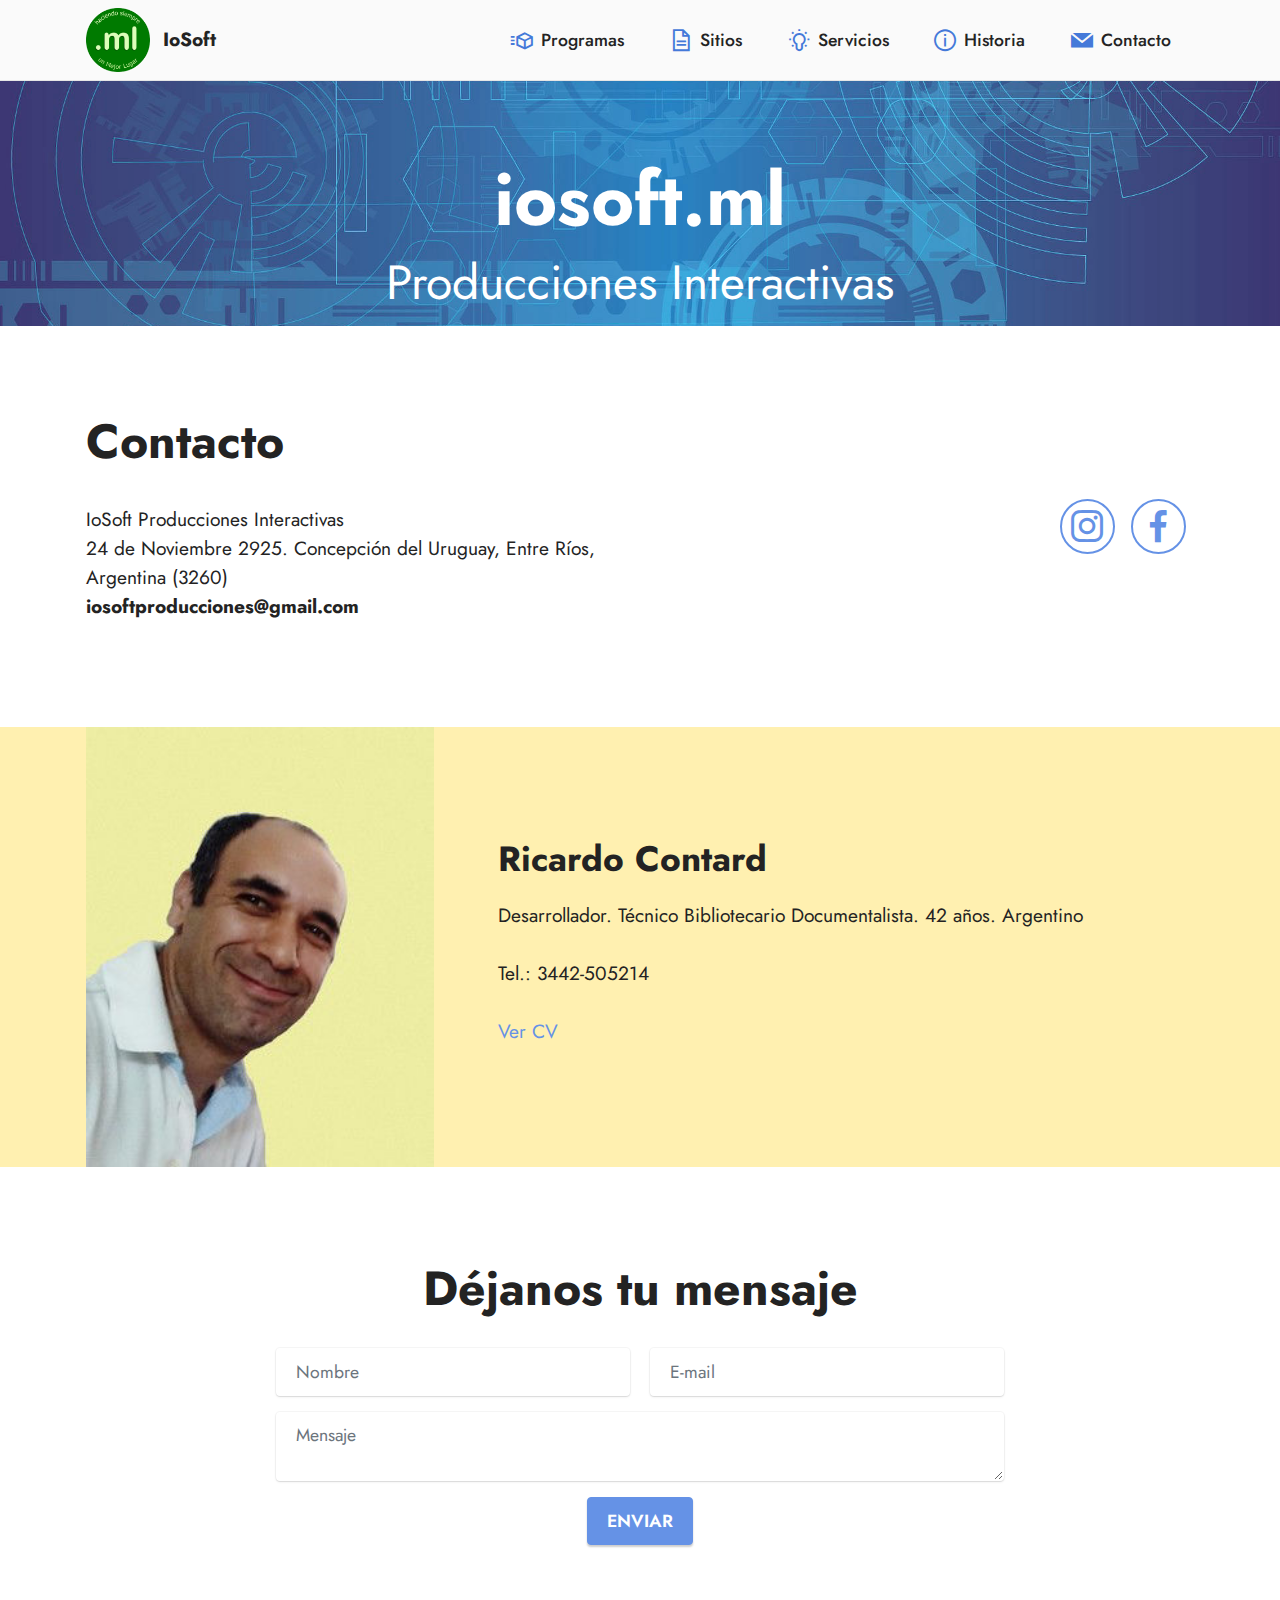
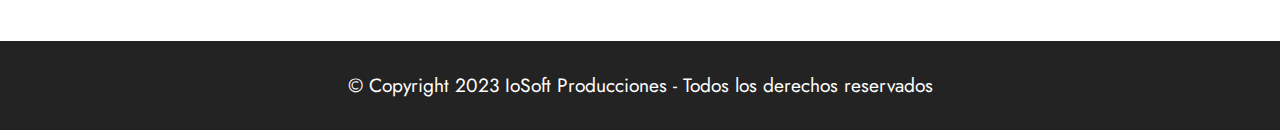
==== contacto.html @ 7332020f "Add files via upload" ====
<!DOCTYPE html>
<html  >
<head>
  <!-- Site made with Mobirise Website Builder v5.8.4, https://mobirise.com -->
  <meta charset="UTF-8">
  <meta http-equiv="X-UA-Compatible" content="IE=edge">
  <meta name="generator" content="Mobirise v5.8.4, mobirise.com">
  <meta name="viewport" content="width=device-width, initial-scale=1, minimum-scale=1">
  <link rel="shortcut icon" href="assets/images/img10234625-121x121.png" type="image/x-icon">
  <meta name="description" content="">
  
  
  <title>Contacto</title>
  <link rel="stylesheet" href="assets/web/assets/mobirise-icons2/mobirise2.css">
  <link rel="stylesheet" href="assets/bootstrap/css/bootstrap.min.css">
  <link rel="stylesheet" href="assets/bootstrap/css/bootstrap-grid.min.css">
  <link rel="stylesheet" href="assets/bootstrap/css/bootstrap-reboot.min.css">
  <link rel="stylesheet" href="assets/dropdown/css/style.css">
  <link rel="stylesheet" href="assets/socicon/css/styles.css">
  <link rel="stylesheet" href="assets/theme/css/style.css">
  <link rel="preload" href="https://fonts.googleapis.com/css?family=Jost:100,200,300,400,500,600,700,800,900,100i,200i,300i,400i,500i,600i,700i,800i,900i&display=swap" as="style" onload="this.onload=null;this.rel='stylesheet'">
  <noscript><link rel="stylesheet" href="https://fonts.googleapis.com/css?family=Jost:100,200,300,400,500,600,700,800,900,100i,200i,300i,400i,500i,600i,700i,800i,900i&display=swap"></noscript>
  <link rel="preload" as="style" href="assets/mobirise/css/mbr-additional.css"><link rel="stylesheet" href="assets/mobirise/css/mbr-additional.css" type="text/css">

  
  
  
</head>
<body>
  
  <section data-bs-version="5.1" class="menu cid-tzQUlDGS8g" once="menu" id="menu1-13">
    
    <nav class="navbar navbar-dropdown navbar-fixed-top navbar-expand-lg">
        <div class="container">
            <div class="navbar-brand">
                <span class="navbar-logo">
                    <a href="https://mobiri.se">
                        <img src="assets/images/img10234625-121x121.png" alt="Mobirise Website Builder" style="height: 4rem;">
                    </a>
                </span>
                <span class="navbar-caption-wrap"><a class="navbar-caption text-black display-7" href="https://mobiri.se">IoSoft<br></a></span>
            </div>
            <button class="navbar-toggler" type="button" data-toggle="collapse" data-bs-toggle="collapse" data-target="#navbarSupportedContent" data-bs-target="#navbarSupportedContent" aria-controls="navbarNavAltMarkup" aria-expanded="false" aria-label="Toggle navigation">
                <div class="hamburger">
                    <span></span>
                    <span></span>
                    <span></span>
                    <span></span>
                </div>
            </button>
            <div class="collapse navbar-collapse" id="navbarSupportedContent">
                <ul class="navbar-nav nav-dropdown nav-right" data-app-modern-menu="true"><li class="nav-item"><a class="nav-link link text-black text-primary display-4" href="programas.html"><span class="mobi-mbri mobi-mbri-delivery mbr-iconfont mbr-iconfont-btn" style="color: rgb(68, 121, 217);"></span>Programas</a></li>
                    <li class="nav-item"><a class="nav-link link text-black text-primary display-4" href="sitios.html"><span class="mobi-mbri mobi-mbri-file mbr-iconfont mbr-iconfont-btn" style="color: rgb(68, 121, 217);"></span>Sitios</a></li><li class="nav-item"><a class="nav-link link text-black text-primary display-4" href="servicios.html"><span class="mobi-mbri mobi-mbri-idea mbr-iconfont mbr-iconfont-btn" style="color: rgb(68, 121, 217);"></span>Servicios</a></li><li class="nav-item"><a class="nav-link link text-black text-primary display-4" href="historia.html"><span class="mobi-mbri mobi-mbri-info mbr-iconfont mbr-iconfont-btn" style="color: rgb(68, 121, 217);"></span>Historia</a></li><li class="nav-item"><a class="nav-link link text-black text-primary display-4" href="contacto.html"><span class="socicon socicon-mail mbr-iconfont mbr-iconfont-btn" style="color: rgb(68, 121, 217);"></span>Contacto</a></li></ul>
                
                
            </div>
        </div>
    </nav>

</section>

<section data-bs-version="5.1" class="header1 cid-tzQUlCG9Zu" id="header1-11">

    

    <div class="mbr-overlay" style="opacity: 0.1; background-color: rgb(255, 255, 255);"></div>

    <div class="align-center container-fluid">
        <div class="row justify-content-center">
            <div class="col-12 col-lg-8">
                <h1 class="mbr-section-title mbr-fonts-style mb-3 display-1"><strong>iosoft.ml</strong></h1>
                <h2 class="mbr-section-title mbr-fonts-style mb-3 display-2">Producciones Interactivas</h2>
                
                
            </div>
        </div>
    </div>
</section>

<section data-bs-version="5.1" class="contacts4 cid-tzRjiqBOzn" id="contacts4-25">

    

    
    

    <div class="container">
        <div class="row align-items-center justify-content-center">
            <div class="text-content col-12 col-md-6">
                <h2 class="mbr-section-title mbr-fonts-style display-2">
                    <strong>Contacto</strong></h2>
                <p class="mbr-text mbr-fonts-style display-7"><br>IoSoft Producciones Interactivas<br>24 de Noviembre 2925. Concepción del Uruguay, Entre Ríos, Argentina (3260)<br><strong>iosoftproducciones@gmail.com</strong>&nbsp;</p>
            </div>
            <div class="icons d-flex align-items-center col-12 col-md-6 justify-content-end mt-md-0 mt-2 flex-wrap">
                <a href="https://www.instagram.com/richard.contard/" target="_blank">
                    <span class="mbr-iconfont mbr-iconfont-social socicon-instagram socicon"></span>
                </a>
                <a href="https://www.facebook.com/ricardo.contard" target="_blank">
                    <span class="mbr-iconfont mbr-iconfont-social socicon-facebook socicon"></span>
                </a>
                
                
                
                
                
                
                
                
            </div>
        </div>
    </div>
    
</section>

<section data-bs-version="5.1" class="image1 cid-tzRjz6whLX" id="image1-26">
    

    
    

    <div class="container">
        <div class="row align-items-center">
            <div class="col-12 col-lg-4">
                <div class="image-wrapper">
                    <a href="https://bibliotecapdf.github.io"><img src="assets/images/img2123109-270x342.jpg" alt="Mobirise Website Builder"></a>
                    
                </div>
            </div>
            <div class="col-12 col-lg">
                <div class="text-wrapper">
                    <h3 class="mbr-section-title mbr-fonts-style mb-3 display-5"><strong>Ricardo Contard</strong></h3>
                    <p class="mbr-text mbr-fonts-style display-7">Desarrollador. Técnico Bibliotecario Documentalista. 42 años. Argentino<br><br>Tel.: 3442-505214<br><br><strong><a href="assets/files/Ricardo-ContardCV.pdf" class="text-primary" target="_blank">Ver CV</a></strong></p>
                </div>
            </div>
        </div>
    </div>
</section>

<section data-bs-version="5.1" class="form5 cid-tzRlEWlzUB" id="form5-28">
    
    
    <div class="container">
        <div class="mbr-section-head">
            <h3 class="mbr-section-title mbr-fonts-style align-center mb-0 display-2">
                <strong>Déjanos tu mensaje</strong></h3>
            
        </div>
        <div class="row justify-content-center mt-4">
            <div class="col-lg-8 mx-auto mbr-form" data-form-type="formoid">
                <form action="https://mobirise.eu/" method="POST" class="mbr-form form-with-styler" data-form-title="Form Name"><input type="hidden" name="email" data-form-email="true" value="aGlzTQ6KBEbCcuCbxsJvMm43rTO+7eEZVr81oUhvI7iA+YnTTb2gl0iD2Oqug1u40G5wLBeAIr9JzZvRPtsMylae671A4aAUuMaQiRCBSh49Zc8t6yGBTQTX5ZqK1G3a">
                    <div class="row">
                        <div hidden="hidden" data-form-alert="" class="alert alert-success col-12">Gracias por contactarte! En breve responderemos...</div>
                        <div hidden="hidden" data-form-alert-danger="" class="alert alert-danger col-12">
                            Oops...! some problem!
                        </div>
                    </div>
                    <div class="dragArea row">
                        <div class="col-md col-sm-12 form-group mb-3" data-for="name">
                            <input type="text" name="name" placeholder="Nombre" data-form-field="name" class="form-control" value="" id="name-form5-28">
                        </div>
                        <div class="col-md col-sm-12 form-group mb-3" data-for="email">
                            <input type="email" name="email" placeholder="E-mail" data-form-field="email" class="form-control" value="" id="email-form5-28">
                        </div>
                        
                        <div class="col-12 form-group mb-3" data-for="textarea">
                            <textarea name="textarea" placeholder="Mensaje" data-form-field="textarea" class="form-control" id="textarea-form5-28"></textarea>
                        </div>
                        <div class="col-lg-12 col-md-12 col-sm-12 align-center mbr-section-btn"><button type="submit" class="btn btn-primary display-4">ENVIAR</button></div>
                    </div>
                </form>
            </div>
        </div>
    </div>
</section>

<section data-bs-version="5.1" class="footer7 cid-tzRaxSuZIO" once="footers" id="footer7-1n">

    

    

    <div class="container">
        <div class="media-container-row align-center mbr-white">
            <div class="col-12">
                <p class="mbr-text mb-0 mbr-fonts-style display-7">
                    © Copyright 2023 IoSoft Producciones - Todos los derechos reservados</p>
            </div>
        </div>
    </div>
</section>
</body>
</html>
---- assets/web/assets/mobirise-icons2/mobirise2.css ----
@font-face {
  font-family: 'Moririse2';
  font-display: swap;
  src:  url('mobirise2.eot?f2bix4');
  src:  url('mobirise2.eot?f2bix4#iefix') format('embedded-opentype'),
    url('mobirise2.ttf?f2bix4') format('truetype'),
    url('mobirise2.woff?f2bix4') format('woff'),
    url('mobirise2.svg?f2bix4#mobirise2') format('svg');
  font-weight: normal;
  font-style: normal;
}

[class^="mobi-"], [class*=" mobi-"] {
  /* use !important to prevent issues with browser extensions that change fonts */
  font-family: 'Moririse2' !important;
  speak: none;
  font-style: normal;
  font-weight: normal;
  font-variant: normal;
  text-transform: none;
  line-height: 1;

  /* Better Font Rendering =========== */
  -webkit-font-smoothing: antialiased;
  -moz-osx-font-smoothing: grayscale;
}

.mobi-mbri-add-submenu:before {
  content: "\e900";
}
.mobi-mbri-alert:before {
  content: "\e901";
}
.mobi-mbri-align-center:before {
  content: "\e902";
}
.mobi-mbri-align-justify:before {
  content: "\e903";
}
.mobi-mbri-align-left:before {
  content: "\e904";
}
.mobi-mbri-align-right:before {
  content: "\e905";
}
.mobi-mbri-android:before {
  content: "\e906";
}
.mobi-mbri-apple:before {
  content: "\e907";
}
.mobi-mbri-arrow-down:before {
  content: "\e908";
}
.mobi-mbri-arrow-next:before {
  content: "\e909";
}
.mobi-mbri-arrow-prev:before {
  content: "\e90a";
}
.mobi-mbri-arrow-up:before {
  content: "\e90b";
}
.mobi-mbri-bold:before {
  content: "\e90c";
}
.mobi-mbri-bookmark:before {
  content: "\e90d";
}
.mobi-mbri-bootstrap:before {
  content: "\e90e";
}
.mobi-mbri-briefcase:before {
  content: "\e90f";
}
.mobi-mbri-browse:before {
  content: "\e910";
}
.mobi-mbri-bulleted-list:before {
  content: "\e911";
}
.mobi-mbri-calendar:before {
  content: "\e912";
}
.mobi-mbri-camera:before {
  content: "\e913";
}
.mobi-mbri-cart-add:before {
  content: "\e914";
}
.mobi-mbri-cart-full:before {
  content: "\e915";
}
.mobi-mbri-cash:before {
  content: "\e916";
}
.mobi-mbri-change-style:before {
  content: "\e917";
}
.mobi-mbri-chat:before {
  content: "\e918";
}
.mobi-mbri-clock:before {
  content: "\e919";
}
.mobi-mbri-close:before {
  content: "\e91a";
}
.mobi-mbri-cloud:before {
  content: "\e91b";
}
.mobi-mbri-code:before {
  content: "\e91c";
}
.mobi-mbri-contact-form:before {
  content: "\e91d";
}
.mobi-mbri-credit-card:before {
  content: "\e91e";
}
.mobi-mbri-cursor-click:before {
  content: "\e91f";
}
.mobi-mbri-cust-feedback:before {
  content: "\e920";
}
.mobi-mbri-database:before {
  content: "\e921";
}
.mobi-mbri-delivery:before {
  content: "\e922";
}
.mobi-mbri-desktop:before {
  content: "\e923";
}
.mobi-mbri-devices:before {
  content: "\e924";
}
.mobi-mbri-down:before {
  content: "\e925";
}
.mobi-mbri-download-2:before {
  content: "\e926";
}
.mobi-mbri-download:before {
  content: "\e927";
}
.mobi-mbri-drag-n-drop-2:before {
  content: "\e928";
}
.mobi-mbri-drag-n-drop:before {
  content: "\e929";
}
.mobi-mbri-edit-2:before {
  content: "\e92a";
}
.mobi-mbri-edit:before {
  content: "\e92b";
}
.mobi-mbri-error:before {
  content: "\e92c";
}
.mobi-mbri-extension:before {
  content: "\e92d";
}
.mobi-mbri-features:before {
  content: "\e92e";
}
.mobi-mbri-file:before {
  content: "\e92f";
}
.mobi-mbri-flag:before {
  content: "\e930";
}
.mobi-mbri-folder:before {
  content: "\e931";
}
.mobi-mbri-gift:before {
  content: "\e932";
}
.mobi-mbri-github:before {
  content: "\e933";
}
.mobi-mbri-globe-2:before {
  content: "\e934";
}
.mobi-mbri-globe:before {
  content: "\e935";
}
.mobi-mbri-growing-chart:before {
  content: "\e936";
}
.mobi-mbri-hearth:before {
  content: "\e937";
}
.mobi-mbri-help:before {
  content: "\e938";
}
.mobi-mbri-home:before {
  content: "\e939";
}
.mobi-mbri-hot-cup:before {
  content: "\e93a";
}
.mobi-mbri-idea:before {
  content: "\e93b";
}
.mobi-mbri-image-gallery:before {
  content: "\e93c";
}
.mobi-mbri-image-slider:before {
  content: "\e93d";
}
.mobi-mbri-info:before {
  content: "\e93e";
}
.mobi-mbri-italic:before {
  content: "\e93f";
}
.mobi-mbri-key:before {
  content: "\e940";
}
.mobi-mbri-laptop:before {
  content: "\e941";
}
.mobi-mbri-layers:before {
  content: "\e942";
}
.mobi-mbri-left-right:before {
  content: "\e943";
}
.mobi-mbri-left:before {
  content: "\e944";
}
.mobi-mbri-letter:before {
  content: "\e945";
}
.mobi-mbri-like:before {
  content: "\e946";
}
.mobi-mbri-link:before {
  content: "\e947";
}
.mobi-mbri-lock:before {
  content: "\e948";
}
.mobi-mbri-login:before {
  content: "\e949";
}
.mobi-mbri-logout:before {
  content: "\e94a";
}
.mobi-mbri-magic-stick:before {
  content: "\e94b";
}
.mobi-mbri-map-pin:before {
  content: "\e94c";
}
.mobi-mbri-menu:before {
  content: "\e94d";
}
.mobi-mbri-mobile-2:before {
  content: "\e94e";
}
.mobi-mbri-mobile-horizontal:before {
  content: "\e94f";
}
.mobi-mbri-mobile:before {
  content: "\e950";
}
.mobi-mbri-mobirise:before {
  content: "\e951";
}
.mobi-mbri-more-horizontal:before {
  content: "\e952";
}
.mobi-mbri-more-vertical:before {
  content: "\e953";
}
.mobi-mbri-music:before {
  content: "\e954";
}
.mobi-mbri-new-file:before {
  content: "\e955";
}
.mobi-mbri-numbered-list:before {
  content: "\e956";
}
.mobi-mbri-opened-folder:before {
  content: "\e957";
}
.mobi-mbri-pages:before {
  content: "\e958";
}
.mobi-mbri-paper-plane:before {
  content: "\e959";
}
.mobi-mbri-paperclip:before {
  content: "\e95a";
}
.mobi-mbri-phone:before {
  content: "\e95b";
}
.mobi-mbri-photo:before {
  content: "\e95c";
}
.mobi-mbri-photos:before {
  content: "\e95d";
}
.mobi-mbri-pin:before {
  content: "\e95e";
}
.mobi-mbri-play:before {
  content: "\e95f";
}
.mobi-mbri-plus:before {
  content: "\e960";
}
.mobi-mbri-preview:before {
  content: "\e961";
}
.mobi-mbri-print:before {
  content: "\e962";
}
.mobi-mbri-protect:before {
  content: "\e963";
}
.mobi-mbri-question:before {
  content: "\e964";
}
.mobi-mbri-quote-left:before {
  content: "\e965";
}
.mobi-mbri-quote-right:before {
  content: "\e966";
}
.mobi-mbri-redo:before {
  content: "\e967";
}
.mobi-mbri-refresh:before {
  content: "\e968";
}
.mobi-mbri-responsive-2:before {
  content: "\e969";
}
.mobi-mbri-responsive:before {
  content: "\e96a";
}
.mobi-mbri-right:before {
  content: "\e96b";
}
.mobi-mbri-rocket:before {
  content: "\e96c";
}
.mobi-mbri-sad-face:before {
  content: "\e96d";
}
.mobi-mbri-sale:before {
  content: "\e96e";
}
.mobi-mbri-save:before {
  content: "\e96f";
}
.mobi-mbri-search:before {
  content: "\e970";
}
.mobi-mbri-setting-2:before {
  content: "\e971";
}
.mobi-mbri-setting-3:before {
  content: "\e972";
}
.mobi-mbri-setting:before {
  content: "\e973";
}
.mobi-mbri-share:before {
  content: "\e974";
}
.mobi-mbri-shopping-bag:before {
  content: "\e975";
}
.mobi-mbri-shopping-basket:before {
  content: "\e976";
}
.mobi-mbri-shopping-cart:before {
  content: "\e977";
}
.mobi-mbri-sites:before {
  content: "\e978";
}
.mobi-mbri-smile-face:before {
  content: "\e979";
}
.mobi-mbri-speed:before {
  content: "\e97a";
}
.mobi-mbri-star:before {
  content: "\e97b";
}
.mobi-mbri-success:before {
  content: "\e97c";
}
.mobi-mbri-sun:before {
  content: "\e97d";
}
.mobi-mbri-sun2:before {
  content: "\e97e";
}
.mobi-mbri-tablet-vertical:before {
  content: "\e97f";
}
.mobi-mbri-tablet:before {
  content: "\e980";
}
.mobi-mbri-target:before {
  content: "\e981";
}
.mobi-mbri-timer:before {
  content: "\e982";
}
.mobi-mbri-to-ftp:before {
  content: "\e983";
}
.mobi-mbri-to-local-drive:before {
  content: "\e984";
}
.mobi-mbri-touch-swipe:before {
  content: "\e985";
}
.mobi-mbri-touch:before {
  content: "\e986";
}
.mobi-mbri-trash:before {
  content: "\e987";
}
.mobi-mbri-underline:before {
  content: "\e988";
}
.mobi-mbri-undo:before {
  content: "\e989";
}
.mobi-mbri-unlink:before {
  content: "\e98a";
}
.mobi-mbri-unlock:before {
  content: "\e98b";
}
.mobi-mbri-up-down:before {
  content: "\e98c";
}
.mobi-mbri-up:before {
  content: "\e98d";
}
.mobi-mbri-update:before {
  content: "\e98e";
}
.mobi-mbri-upload-2:before {
  content: "\e98f";
}
.mobi-mbri-upload:before {
  content: "\e990";
}
.mobi-mbri-user-2:before {
  content: "\e991";
}
.mobi-mbri-user:before {
  content: "\e992";
}
.mobi-mbri-users:before {
  content: "\e993";
}
.mobi-mbri-video-play:before {
  content: "\e994";
}
.mobi-mbri-video:before {
  content: "\e995";
}
.mobi-mbri-watch:before {
  content: "\e996";
}
.mobi-mbri-website-theme-2:before {
  content: "\e997";
}
.mobi-mbri-website-theme:before {
  content: "\e998";
}
.mobi-mbri-wifi:before {
  content: "\e999";
}
.mobi-mbri-windows:before {
  content: "\e99a";
}
.mobi-mbri-zoom-in:before {
  content: "\e99b";
}
.mobi-mbri-zoom-out:before {
  content: "\e99c";
}
---- assets/dropdown/css/style.css ----
.navbar-dropdown {
  left: 0;
  padding: 0;
  position: absolute;
  right: 0;
  top: 0;
  transition: all 0.45s ease;
  z-index: 1030;
  background: #282828; }
  .navbar-dropdown .navbar-logo {
    margin-right: 0.8rem;
    transition: margin 0.3s ease-in-out;
    vertical-align: middle; }
    .navbar-dropdown .navbar-logo img {
      height: 3.125rem;
      transition: all 0.3s ease-in-out; }
    .navbar-dropdown .navbar-logo.mbr-iconfont {
      font-size: 3.125rem;
      line-height: 3.125rem; }
  .navbar-dropdown .navbar-caption {
    font-weight: 700;
    white-space: normal;
    vertical-align: -4px;
    line-height: 3.125rem !important; }
    .navbar-dropdown .navbar-caption, .navbar-dropdown .navbar-caption:hover {
      color: inherit;
      text-decoration: none; }
  .navbar-dropdown .mbr-iconfont + .navbar-caption {
    vertical-align: -1px; }
  .navbar-dropdown.navbar-fixed-top {
    position: fixed; }
  .navbar-dropdown .navbar-brand span {
    vertical-align: -4px; }
  .navbar-dropdown.bg-color.transparent {
    background: none; }
  .navbar-dropdown.navbar-short .navbar-brand {
    padding: 0.625rem 0; }
    .navbar-dropdown.navbar-short .navbar-brand span {
      vertical-align: -1px; }
  .navbar-dropdown.navbar-short .navbar-caption {
    line-height: 2.375rem !important;
    vertical-align: -2px; }
  .navbar-dropdown.navbar-short .navbar-logo {
    margin-right: 0.5rem; }
    .navbar-dropdown.navbar-short .navbar-logo img {
      height: 2.375rem; }
    .navbar-dropdown.navbar-short .navbar-logo.mbr-iconfont {
      font-size: 2.375rem;
      line-height: 2.375rem; }
  .navbar-dropdown.navbar-short .mbr-table-cell {
    height: 3.625rem; }
  .navbar-dropdown .navbar-close {
    left: 0.6875rem;
    position: fixed;
    top: 0.75rem;
    z-index: 1000; }
  .navbar-dropdown .hamburger-icon {
    content: "";
    display: inline-block;
    vertical-align: middle;
    width: 16px;
    -webkit-box-shadow: 0 -6px 0 1px #282828,0 0 0 1px #282828,0 6px 0 1px #282828;
    -moz-box-shadow: 0 -6px 0 1px #282828,0 0 0 1px #282828,0 6px 0 1px #282828;
    box-shadow: 0 -6px 0 1px #282828,0 0 0 1px #282828,0 6px 0 1px #282828; }

.dropdown-menu .dropdown-toggle[data-toggle="dropdown-submenu"]::after {
  border-bottom: 0.35em solid transparent;
  border-left: 0.35em solid;
  border-right: 0;
  border-top: 0.35em solid transparent;
  margin-left: 0.3rem; }

.dropdown-menu .dropdown-item:focus {
  outline: 0; }

.nav-dropdown {
  font-size: 0.75rem;
  font-weight: 500;
  height: auto !important; }
  .nav-dropdown .nav-btn {
    padding-left: 1rem; }
  .nav-dropdown .link {
    margin: .667em 1.667em;
    font-weight: 500;
    padding: 0;
    transition: color .2s ease-in-out; }
    .nav-dropdown .link.dropdown-toggle {
      margin-right: 2.583em; }
      .nav-dropdown .link.dropdown-toggle::after {
        margin-left: .25rem;
        border-top: 0.35em solid;
        border-right: 0.35em solid transparent;
        border-left: 0.35em solid transparent;
        border-bottom: 0; }
      .nav-dropdown .link.dropdown-toggle[aria-expanded="true"] {
        margin: 0;
        padding: 0.667em 3.263em  0.667em 1.667em; }
  .nav-dropdown .link::after,
  .nav-dropdown .dropdown-item::after {
    color: inherit; }
  .nav-dropdown .btn {
    font-size: 0.75rem;
    font-weight: 700;
    letter-spacing: 0;
    margin-bottom: 0;
    padding-left: 1.25rem;
    padding-right: 1.25rem; }
  .nav-dropdown .dropdown-menu {
    border-radius: 0;
    border: 0;
    left: 0;
    margin: 0;
    padding-bottom: 1.25rem;
    padding-top: 1.25rem;
    position: relative; }
  .nav-dropdown .dropdown-submenu {
    margin-left: 0.125rem;
    top: 0; }
  .nav-dropdown .dropdown-item {
    font-weight: 500;
    line-height: 2;
    padding: 0.3846em 4.615em 0.3846em 1.5385em;
    position: relative;
    transition: color .2s ease-in-out, background-color .2s ease-in-out; }
    .nav-dropdown .dropdown-item::after {
      margin-top: -0.3077em;
      position: absolute;
      right: 1.1538em;
      top: 50%; }
    .nav-dropdown .dropdown-item:focus, .nav-dropdown .dropdown-item:hover {
      background: none; }

@media (max-width: 767px) {
  .nav-dropdown.navbar-toggleable-sm {
    bottom: 0;
    display: none;
    left: 0;
    overflow-x: hidden;
    position: fixed;
    top: 0;
    transform: translateX(-100%);
    -ms-transform: translateX(-100%);
    -webkit-transform: translateX(-100%);
    width: 18.75rem;
    z-index: 999; } }
.nav-dropdown.navbar-toggleable-xl {
  bottom: 0;
  display: none;
  left: 0;
  overflow-x: hidden;
  position: fixed;
  top: 0;
  transform: translateX(-100%);
  -ms-transform: translateX(-100%);
  -webkit-transform: translateX(-100%);
  width: 18.75rem;
  z-index: 999; }

.nav-dropdown-sm {
  display: block !important;
  overflow-x: hidden;
  overflow: auto;
  padding-top: 3.875rem; }
  .nav-dropdown-sm::after {
    content: "";
    display: block;
    height: 3rem;
    width: 100%; }
  .nav-dropdown-sm.collapse.in ~ .navbar-close {
    display: block !important; }
  .nav-dropdown-sm.collapsing, .nav-dropdown-sm.collapse.in {
    transform: translateX(0);
    -ms-transform: translateX(0);
    -webkit-transform: translateX(0);
    transition: all 0.25s ease-out;
    -webkit-transition: all 0.25s ease-out;
    background: #282828; }
  .nav-dropdown-sm.collapsing[aria-expanded="false"] {
    transform: translateX(-100%);
    -ms-transform: translateX(-100%);
    -webkit-transform: translateX(-100%); }
  .nav-dropdown-sm .nav-item {
    display: block;
    margin-left: 0 !important;
    padding-left: 0; }
  .nav-dropdown-sm .link,
  .nav-dropdown-sm .dropdown-item {
    border-top: 1px dotted rgba(255, 255, 255, 0.1);
    font-size: 0.8125rem;
    line-height: 1.6;
    margin: 0 !important;
    padding: 0.875rem 2.4rem 0.875rem 1.5625rem !important;
    position: relative;
    white-space: normal; }
    .nav-dropdown-sm .link:focus, .nav-dropdown-sm .link:hover,
    .nav-dropdown-sm .dropdown-item:focus,
    .nav-dropdown-sm .dropdown-item:hover {
      background: rgba(0, 0, 0, 0.2) !important;
      color: #c0a375; }
  .nav-dropdown-sm .nav-btn {
    position: relative;
    padding: 1.5625rem 1.5625rem 0 1.5625rem; }
    .nav-dropdown-sm .nav-btn::before {
      border-top: 1px dotted rgba(255, 255, 255, 0.1);
      content: "";
      left: 0;
      position: absolute;
      top: 0;
      width: 100%; }
    .nav-dropdown-sm .nav-btn + .nav-btn {
      padding-top: 0.625rem; }
      .nav-dropdown-sm .nav-btn + .nav-btn::before {
        display: none; }
  .nav-dropdown-sm .btn {
    padding: 0.625rem 0; }
  .nav-dropdown-sm .dropdown-toggle[data-toggle="dropdown-submenu"]::after {
    margin-left: .25rem;
    border-top: 0.35em solid;
    border-right: 0.35em solid transparent;
    border-left: 0.35em solid transparent;
    border-bottom: 0; }
  .nav-dropdown-sm .dropdown-toggle[data-toggle="dropdown-submenu"][aria-expanded="true"]::after {
    border-top: 0;
    border-right: 0.35em solid transparent;
    border-left: 0.35em solid transparent;
    border-bottom: 0.35em solid; }
  .nav-dropdown-sm .dropdown-menu {
    margin: 0;
    padding: 0;
    position: relative;
    top: 0;
    left: 0;
    width: 100%;
    border: 0;
    float: none;
    border-radius: 0;
    background: none; }
  .nav-dropdown-sm .dropdown-submenu {
    left: 100%;
    margin-left: 0.125rem;
    margin-top: -1.25rem;
    top: 0; }

.navbar-toggleable-sm .nav-dropdown .dropdown-menu {
  position: absolute; }

.navbar-toggleable-sm .nav-dropdown .dropdown-submenu {
  left: 100%;
  margin-left: 0.125rem;
  margin-top: -1.25rem;
  top: 0; }

.navbar-toggleable-sm.opened .nav-dropdown .dropdown-menu {
  position: relative; }

.navbar-toggleable-sm.opened .nav-dropdown .dropdown-submenu {
  left: 0;
  margin-left: 00rem;
  margin-top: 0rem;
  top: 0; }

.is-builder .nav-dropdown.collapsing {
  transition: none !important; }
---- assets/socicon/css/styles.css ----
@charset "UTF-8";

@font-face {
  font-family: 'Socicon';
  src:  url('../fonts/socicon.eot');
  src:  url('../fonts/socicon.eot?#iefix') format('embedded-opentype'),
    url('../fonts/socicon.woff2') format('woff2'),
    url('../fonts/socicon.ttf') format('truetype'),
    url('../fonts/socicon.woff') format('woff'),
    url('../fonts/socicon.svg#socicon') format('svg');
  font-weight: normal;
  font-style: normal;
  font-display: swap;
}

[data-icon]:before {
  font-family: "socicon" !important;
  content: attr(data-icon);
  font-style: normal !important;
  font-weight: normal !important;
  font-variant: normal !important;
  text-transform: none !important;
  speak: none;
  line-height: 1;
  -webkit-font-smoothing: antialiased;
  -moz-osx-font-smoothing: grayscale;
}

[class^="socicon-"], [class*=" socicon-"] {
  /* use !important to prevent issues with browser extensions that change fonts */
  font-family: 'Socicon' !important;
  speak: none;
  font-style: normal;
  font-weight: normal;
  font-variant: normal;
  text-transform: none;
  line-height: 1;

  /* Better Font Rendering =========== */
  -webkit-font-smoothing: antialiased;
  -moz-osx-font-smoothing: grayscale;
}

.socicon-eitaa:before {
  content: "\e97c";
}
.socicon-soroush:before {
  content: "\e97d";
}
.socicon-bale:before {
  content: "\e97e";
}
.socicon-zazzle:before {
  content: "\e97b";
}
.socicon-society6:before {
  content: "\e97a";
}
.socicon-redbubble:before {
  content: "\e979";
}
.socicon-avvo:before {
  content: "\e978";
}
.socicon-stitcher:before {
  content: "\e977";
}
.socicon-googlehangouts:before {
  content: "\e974";
}
.socicon-dlive:before {
  content: "\e975";
}
.socicon-vsco:before {
  content: "\e976";
}
.socicon-flipboard:before {
  content: "\e973";
}
.socicon-ubuntu:before {
  content: "\e958";
}
.socicon-artstation:before {
  content: "\e959";
}
.socicon-invision:before {
  content: "\e95a";
}
.socicon-torial:before {
  content: "\e95b";
}
.socicon-collectorz:before {
  content: "\e95c";
}
.socicon-seenthis:before {
  content: "\e95d";
}
.socicon-googleplaymusic:before {
  content: "\e95e";
}
.socicon-debian:before {
  content: "\e95f";
}
.socicon-filmfreeway:before {
  content: "\e960";
}
.socicon-gnome:before {
  content: "\e961";
}
.socicon-itchio:before {
  content: "\e962";
}
.socicon-jamendo:before {
  content: "\e963";
}
.socicon-mix:before {
  content: "\e964";
}
.socicon-sharepoint:before {
  content: "\e965";
}
.socicon-tinder:before {
  content: "\e966";
}
.socicon-windguru:before {
  content: "\e967";
}
.socicon-cdbaby:before {
  content: "\e968";
}
.socicon-elementaryos:before {
  content: "\e969";
}
.socicon-stage32:before {
  content: "\e96a";
}
.socicon-tiktok:before {
  content: "\e96b";
}
.socicon-gitter:before {
  content: "\e96c";
}
.socicon-letterboxd:before {
  content: "\e96d";
}
.socicon-threema:before {
  content: "\e96e";
}
.socicon-splice:before {
  content: "\e96f";
}
.socicon-metapop:before {
  content: "\e970";
}
.socicon-naver:before {
  content: "\e971";
}
.socicon-remote:before {
  content: "\e972";
}
.socicon-internet:before {
  content: "\e957";
}
.socicon-moddb:before {
  content: "\e94b";
}
.socicon-indiedb:before {
  content: "\e94c";
}
.socicon-traxsource:before {
  content: "\e94d";
}
.socicon-gamefor:before {
  content: "\e94e";
}
.socicon-pixiv:before {
  content: "\e94f";
}
.socicon-myanimelist:before {
  content: "\e950";
}
.socicon-blackberry:before {
  content: "\e951";
}
.socicon-wickr:before {
  content: "\e952";
}
.socicon-spip:before {
  content: "\e953";
}
.socicon-napster:before {
  content: "\e954";
}
.socicon-beatport:before {
  content: "\e955";
}
.socicon-hackerone:before {
  content: "\e956";
}
.socicon-hackernews:before {
  content: "\e946";
}
.socicon-smashwords:before {
  content: "\e947";
}
.socicon-kobo:before {
  content: "\e948";
}
.socicon-bookbub:before {
  content: "\e949";
}
.socicon-mailru:before {
  content: "\e94a";
}
.socicon-gitlab:before {
  content: "\e945";
}
.socicon-instructables:before {
  content: "\e944";
}
.socicon-portfolio:before {
  content: "\e943";
}
.socicon-codered:before {
  content: "\e940";
}
.socicon-origin:before {
  content: "\e941";
}
.socicon-nextdoor:before {
  content: "\e942";
}
.socicon-udemy:before {
  content: "\e93f";
}
.socicon-livemaster:before {
  content: "\e93e";
}
.socicon-crunchbase:before {
  content: "\e93b";
}
.socicon-homefy:before {
  content: "\e93c";
}
.socicon-calendly:before {
  content: "\e93d";
}
.socicon-realtor:before {
  content: "\e90f";
}
.socicon-tidal:before {
  content: "\e910";
}
.socicon-qobuz:before {
  content: "\e911";
}
.socicon-natgeo:before {
  content: "\e912";
}
.socicon-mastodon:before {
  content: "\e913";
}
.socicon-unsplash:before {
  content: "\e914";
}
.socicon-homeadvisor:before {
  content: "\e915";
}
.socicon-angieslist:before {
  content: "\e916";
}
.socicon-codepen:before {
  content: "\e917";
}
.socicon-slack:before {
  content: "\e918";
}
.socicon-openaigym:before {
  content: "\e919";
}
.socicon-logmein:before {
  content: "\e91a";
}
.socicon-fiverr:before {
  content: "\e91b";
}
.socicon-gotomeeting:before {
  content: "\e91c";
}
.socicon-aliexpress:before {
  content: "\e91d";
}
.socicon-guru:before {
  content: "\e91e";
}
.socicon-appstore:before {
  content: "\e91f";
}
.socicon-homes:before {
  content: "\e920";
}
.socicon-zoom:before {
  content: "\e921";
}
.socicon-alibaba:before {
  content: "\e922";
}
.socicon-craigslist:before {
  content: "\e923";
}
.socicon-wix:before {
  content: "\e924";
}
.socicon-redfin:before {
  content: "\e925";
}
.socicon-googlecalendar:before {
  content: "\e926";
}
.socicon-shopify:before {
  content: "\e927";
}
.socicon-freelancer:before {
  content: "\e928";
}
.socicon-seedrs:before {
  content: "\e929";
}
.socicon-bing:before {
  content: "\e92a";
}
.socicon-doodle:before {
  content: "\e92b";
}
.socicon-bonanza:before {
  content: "\e92c";
}
.socicon-squarespace:before {
  content: "\e92d";
}
.socicon-toptal:before {
  content: "\e92e";
}
.socicon-gust:before {
  content: "\e92f";
}
.socicon-ask:before {
  content: "\e930";
}
.socicon-trulia:before {
  content: "\e931";
}
.socicon-loomly:before {
  content: "\e932";
}
.socicon-ghost:before {
  content: "\e933";
}
.socicon-upwork:before {
  content: "\e934";
}
.socicon-fundable:before {
  content: "\e935";
}
.socicon-booking:before {
  content: "\e936";
}
.socicon-googlemaps:before {
  content: "\e937";
}
.socicon-zillow:before {
  content: "\e938";
}
.socicon-niconico:before {
  content: "\e939";
}
.socicon-toneden:before {
  content: "\e93a";
}
.socicon-augment:before {
  content: "\e908";
}
.socicon-bitbucket:before {
  content: "\e909";
}
.socicon-fyuse:before {
  content: "\e90a";
}
.socicon-yt-gaming:before {
  content: "\e90b";
}
.socicon-sketchfab:before {
  content: "\e90c";
}
.socicon-mobcrush:before {
  content: "\e90d";
}
.socicon-microsoft:before {
  content: "\e90e";
}
.socicon-pandora:before {
  content: "\e907";
}
.socicon-messenger:before {
  content: "\e906";
}
.socicon-gamewisp:before {
  content: "\e905";
}
.socicon-bloglovin:before {
  content: "\e904";
}
.socicon-tunein:before {
  content: "\e903";
}
.socicon-gamejolt:before {
  content: "\e901";
}
.socicon-trello:before {
  content: "\e902";
}
.socicon-spreadshirt:before {
  content: "\e900";
}
.socicon-500px:before {
  content: "\e000";
}
.socicon-8tracks:before {
  content: "\e001";
}
.socicon-airbnb:before {
  content: "\e002";
}
.socicon-alliance:before {
  content: "\e003";
}
.socicon-amazon:before {
  content: "\e004";
}
.socicon-amplement:before {
  content: "\e005";
}
.socicon-android:before {
  content: "\e006";
}
.socicon-angellist:before {
  content: "\e007";
}
.socicon-apple:before {
  content: "\e008";
}
.socicon-appnet:before {
  content: "\e009";
}
.socicon-baidu:before {
  content: "\e00a";
}
.socicon-bandcamp:before {
  content: "\e00b";
}
.socicon-battlenet:before {
  content: "\e00c";
}
.socicon-mixer:before {
  content: "\e00d";
}
.socicon-bebee:before {
  content: "\e00e";
}
.socicon-bebo:before {
  content: "\e00f";
}
.socicon-behance:before {
  content: "\e010";
}
.socicon-blizzard:before {
  content: "\e011";
}
.socicon-blogger:before {
  content: "\e012";
}
.socicon-buffer:before {
  content: "\e013";
}
.socicon-chrome:before {
  content: "\e014";
}
.socicon-coderwall:before {
  content: "\e015";
}
.socicon-curse:before {
  content: "\e016";
}
.socicon-dailymotion:before {
  content: "\e017";
}
.socicon-deezer:before {
  content: "\e018";
}
.socicon-delicious:before {
  content: "\e019";
}
.socicon-deviantart:before {
  content: "\e01a";
}
.socicon-diablo:before {
  content: "\e01b";
}
.socicon-digg:before {
  content: "\e01c";
}
.socicon-discord:before {
  content: "\e01d";
}
.socicon-disqus:before {
  content: "\e01e";
}
.socicon-douban:before {
  content: "\e01f";
}
.socicon-draugiem:before {
  content: "\e020";
}
.socicon-dribbble:before {
  content: "\e021";
}
.socicon-drupal:before {
  content: "\e022";
}
.socicon-ebay:before {
  content: "\e023";
}
.socicon-ello:before {
  content: "\e024";
}
.socicon-endomodo:before {
  content: "\e025";
}
.socicon-envato:before {
  content: "\e026";
}
.socicon-etsy:before {
  content: "\e027";
}
.socicon-facebook:before {
  content: "\e028";
}
.socicon-feedburner:before {
  content: "\e029";
}
.socicon-filmweb:before {
  content: "\e02a";
}
.socicon-firefox:before {
  content: "\e02b";
}
.socicon-flattr:before {
  content: "\e02c";
}
.socicon-flickr:before {
  content: "\e02d";
}
.socicon-formulr:before {
  content: "\e02e";
}
.socicon-forrst:before {
  content: "\e02f";
}
.socicon-foursquare:before {
  content: "\e030";
}
.socicon-friendfeed:before {
  content: "\e031";
}
.socicon-github:before {
  content: "\e032";
}
.socicon-goodreads:before {
  content: "\e033";
}
.socicon-google:before {
  content: "\e034";
}
.socicon-googlescholar:before {
  content: "\e035";
}
.socicon-googlegroups:before {
  content: "\e036";
}
.socicon-googlephotos:before {
  content: "\e037";
}
.socicon-googleplus:before {
  content: "\e038";
}
.socicon-grooveshark:before {
  content: "\e039";
}
.socicon-hackerrank:before {
  content: "\e03a";
}
.socicon-hearthstone:before {
  content: "\e03b";
}
.socicon-hellocoton:before {
  content: "\e03c";
}
.socicon-heroes:before {
  content: "\e03d";
}
.socicon-smashcast:before {
  content: "\e03e";
}
.socicon-horde:before {
  content: "\e03f";
}
.socicon-houzz:before {
  content: "\e040";
}
.socicon-icq:before {
  content: "\e041";
}
.socicon-identica:before {
  content: "\e042";
}
.socicon-imdb:before {
  content: "\e043";
}
.socicon-instagram:before {
  content: "\e044";
}
.socicon-issuu:before {
  content: "\e045";
}
.socicon-istock:before {
  content: "\e046";
}
.socicon-itunes:before {
  content: "\e047";
}
.socicon-keybase:before {
  content: "\e048";
}
.socicon-lanyrd:before {
  content: "\e049";
}
.socicon-lastfm:before {
  content: "\e04a";
}
.socicon-line:before {
  content: "\e04b";
}
.socicon-linkedin:before {
  content: "\e04c";
}
.socicon-livejournal:before {
  content: "\e04d";
}
.socicon-lyft:before {
  content: "\e04e";
}
.socicon-macos:before {
  content: "\e04f";
}
.socicon-mail:before {
  content: "\e050";
}
.socicon-medium:before {
  content: "\e051";
}
.socicon-meetup:before {
  content: "\e052";
}
.socicon-mixcloud:before {
  content: "\e053";
}
.socicon-modelmayhem:before {
  content: "\e054";
}
.socicon-mumble:before {
  content: "\e055";
}
.socicon-myspace:before {
  content: "\e056";
}
.socicon-newsvine:before {
  content: "\e057";
}
.socicon-nintendo:before {
  content: "\e058";
}
.socicon-npm:before {
  content: "\e059";
}
.socicon-odnoklassniki:before {
  content: "\e05a";
}
.socicon-openid:before {
  content: "\e05b";
}
.socicon-opera:before {
  content: "\e05c";
}
.socicon-outlook:before {
  content: "\e05d";
}
.socicon-overwatch:before {
  content: "\e05e";
}
.socicon-patreon:before {
  content: "\e05f";
}
.socicon-paypal:before {
  content: "\e060";
}
.socicon-periscope:before {
  content: "\e061";
}
.socicon-persona:before {
  content: "\e062";
}
.socicon-pinterest:before {
  content: "\e063";
}
.socicon-play:before {
  content: "\e064";
}
.socicon-player:before {
  content: "\e065";
}
.socicon-playstation:before {
  content: "\e066";
}
.socicon-pocket:before {
  content: "\e067";
}
.socicon-qq:before {
  content: "\e068";
}
.socicon-quora:before {
  content: "\e069";
}
.socicon-raidcall:before {
  content: "\e06a";
}
.socicon-ravelry:before {
  content: "\e06b";
}
.socicon-reddit:before {
  content: "\e06c";
}
.socicon-renren:before {
  content: "\e06d";
}
.socicon-researchgate:before {
  content: "\e06e";
}
.socicon-residentadvisor:before {
  content: "\e06f";
}
.socicon-reverbnation:before {
  content: "\e070";
}
.socicon-rss:before {
  content: "\e071";
}
.socicon-sharethis:before {
  content: "\e072";
}
.socicon-skype:before {
  content: "\e073";
}
.socicon-slideshare:before {
  content: "\e074";
}
.socicon-smugmug:before {
  content: "\e075";
}
.socicon-snapchat:before {
  content: "\e076";
}
.socicon-songkick:before {
  content: "\e077";
}
.socicon-soundcloud:before {
  content: "\e078";
}
.socicon-spotify:before {
  content: "\e079";
}
.socicon-stackexchange:before {
  content: "\e07a";
}
.socicon-stackoverflow:before {
  content: "\e07b";
}
.socicon-starcraft:before {
  content: "\e07c";
}
.socicon-stayfriends:before {
  content: "\e07d";
}
.socicon-steam:before {
  content: "\e07e";
}
.socicon-storehouse:before {
  content: "\e07f";
}
.socicon-strava:before {
  content: "\e080";
}
.socicon-streamjar:before {
  content: "\e081";
}
.socicon-stumbleupon:before {
  content: "\e082";
}
.socicon-swarm:before {
  content: "\e083";
}
.socicon-teamspeak:before {
  content: "\e084";
}
.socicon-teamviewer:before {
  content: "\e085";
}
.socicon-technorati:before {
  content: "\e086";
}
.socicon-telegram:before {
  content: "\e087";
}
.socicon-tripadvisor:before {
  content: "\e088";
}
.socicon-tripit:before {
  content: "\e089";
}
.socicon-triplej:before {
  content: "\e08a";
}
.socicon-tumblr:before {
  content: "\e08b";
}
.socicon-twitch:before {
  content: "\e08c";
}
.socicon-twitter:before {
  content: "\e08d";
}
.socicon-uber:before {
  content: "\e08e";
}
.socicon-ventrilo:before {
  content: "\e08f";
}
.socicon-viadeo:before {
  content: "\e090";
}
.socicon-viber:before {
  content: "\e091";
}
.socicon-viewbug:before {
  content: "\e092";
}
.socicon-vimeo:before {
  content: "\e093";
}
.socicon-vine:before {
  content: "\e094";
}
.socicon-vkontakte:before {
  content: "\e095";
}
.socicon-warcraft:before {
  content: "\e096";
}
.socicon-wechat:before {
  content: "\e097";
}
.socicon-weibo:before {
  content: "\e098";
}
.socicon-whatsapp:before {
  content: "\e099";
}
.socicon-wikipedia:before {
  content: "\e09a";
}
.socicon-windows:before {
  content: "\e09b";
}
.socicon-wordpress:before {
  content: "\e09c";
}
.socicon-wykop:before {
  content: "\e09d";
}
.socicon-xbox:before {
  content: "\e09e";
}
.socicon-xing:before {
  content: "\e09f";
}
.socicon-yahoo:before {
  content: "\e0a0";
}
.socicon-yammer:before {
  content: "\e0a1";
}
.socicon-yandex:before {
  content: "\e0a2";
}
.socicon-yelp:before {
  content: "\e0a3";
}
.socicon-younow:before {
  content: "\e0a4";
}
.socicon-youtube:before {
  content: "\e0a5";
}
.socicon-zapier:before {
  content: "\e0a6";
}
.socicon-zerply:before {
  content: "\e0a7";
}
.socicon-zomato:before {
  content: "\e0a8";
}
.socicon-zynga:before {
  content: "\e0a9";
}
---- assets/theme/css/style.css ----
@charset "UTF-8";
section {
  background-color: #ffffff;
}

body {
  font-style: normal;
  line-height: 1.5;
  font-weight: 400;
  color: #232323;
  position: relative;
}

button {
  background-color: transparent;
  border-color: transparent;
}

section,
.container,
.container-fluid {
  position: relative;
  word-wrap: break-word;
}

a.mbr-iconfont:hover {
  text-decoration: none;
}

.article .lead p,
.article .lead ul,
.article .lead ol,
.article .lead pre,
.article .lead blockquote {
  margin-bottom: 0;
}

a {
  font-style: normal;
  font-weight: 400;
  cursor: pointer;
}
a, a:hover {
  text-decoration: none;
}

.mbr-section-title {
  font-style: normal;
  line-height: 1.3;
}

.mbr-section-subtitle {
  line-height: 1.3;
}

.mbr-text {
  font-style: normal;
  line-height: 1.7;
}

h1,
h2,
h3,
h4,
h5,
h6,
.display-1,
.display-2,
.display-4,
.display-5,
.display-7,
span,
p,
a {
  line-height: 1;
  word-break: break-word;
  word-wrap: break-word;
  font-weight: 400;
}

b,
strong {
  font-weight: bold;
}

input:-webkit-autofill, input:-webkit-autofill:hover, input:-webkit-autofill:focus, input:-webkit-autofill:active {
  transition-delay: 9999s;
  -webkit-transition-property: background-color, color;
  transition-property: background-color, color;
}

textarea[type=hidden] {
  display: none;
}

section {
  background-position: 50% 50%;
  background-repeat: no-repeat;
  background-size: cover;
}
section .mbr-background-video,
section .mbr-background-video-preview {
  position: absolute;
  bottom: 0;
  left: 0;
  right: 0;
  top: 0;
}

.hidden {
  visibility: hidden;
}

.mbr-z-index20 {
  z-index: 20;
}

/*! Base colors */
.mbr-white {
  color: #ffffff;
}

.mbr-black {
  color: #111111;
}

.mbr-bg-white {
  background-color: #ffffff;
}

.mbr-bg-black {
  background-color: #000000;
}

/*! Text-aligns */
.align-left {
  text-align: left;
}

.align-center {
  text-align: center;
}

.align-right {
  text-align: right;
}

/*! Font-weight  */
.mbr-light {
  font-weight: 300;
}

.mbr-regular {
  font-weight: 400;
}

.mbr-semibold {
  font-weight: 500;
}

.mbr-bold {
  font-weight: 700;
}

/*! Media  */
.media-content {
  flex-basis: 100%;
}

.media-container-row {
  display: flex;
  flex-direction: row;
  flex-wrap: wrap;
  justify-content: center;
  align-content: center;
  align-items: start;
}
.media-container-row .media-size-item {
  width: 400px;
}

.media-container-column {
  display: flex;
  flex-direction: column;
  flex-wrap: wrap;
  justify-content: center;
  align-content: center;
  align-items: stretch;
}
.media-container-column > * {
  width: 100%;
}

@media (min-width: 992px) {
  .media-container-row {
    flex-wrap: nowrap;
  }
}
figure {
  margin-bottom: 0;
  overflow: hidden;
}

figure[mbr-media-size] {
  transition: width 0.1s;
}

img,
iframe {
  display: block;
  width: 100%;
}

.card {
  background-color: transparent;
  border: none;
}

.card-box {
  width: 100%;
}

.card-img {
  text-align: center;
  flex-shrink: 0;
  -webkit-flex-shrink: 0;
}

.media {
  max-width: 100%;
  margin: 0 auto;
}

.mbr-figure {
  align-self: center;
}

.media-container > div {
  max-width: 100%;
}

.mbr-figure img,
.card-img img {
  width: 100%;
}

@media (max-width: 991px) {
  .media-size-item {
    width: auto !important;
  }

  .media {
    width: auto;
  }

  .mbr-figure {
    width: 100% !important;
  }
}
/*! Buttons */
.mbr-section-btn {
  margin-left: -0.6rem;
  margin-right: -0.6rem;
  font-size: 0;
}

.btn {
  font-weight: 600;
  border-width: 1px;
  font-style: normal;
  margin: 0.6rem 0.6rem;
  white-space: normal;
  transition: all 0.2s ease-in-out;
  display: inline-flex;
  align-items: center;
  justify-content: center;
  word-break: break-word;
}

.btn-sm {
  font-weight: 600;
  letter-spacing: 0px;
  transition: all 0.3s ease-in-out;
}

.btn-md {
  font-weight: 600;
  letter-spacing: 0px;
  transition: all 0.3s ease-in-out;
}

.btn-lg {
  font-weight: 600;
  letter-spacing: 0px;
  transition: all 0.3s ease-in-out;
}

.btn-form {
  margin: 0;
}
.btn-form:hover {
  cursor: pointer;
}

nav .mbr-section-btn {
  margin-left: 0rem;
  margin-right: 0rem;
}

/*! Btn icon margin */
.btn .mbr-iconfont,
.btn.btn-sm .mbr-iconfont {
  order: 1;
  cursor: pointer;
  margin-left: 0.5rem;
  vertical-align: sub;
}

.btn.btn-md .mbr-iconfont,
.btn.btn-md .mbr-iconfont {
  margin-left: 0.8rem;
}

.mbr-regular {
  font-weight: 400;
}

.mbr-semibold {
  font-weight: 500;
}

.mbr-bold {
  font-weight: 700;
}

[type=submit] {
  -webkit-appearance: none;
}

/*! Full-screen */
.mbr-fullscreen .mbr-overlay {
  min-height: 100vh;
}

.mbr-fullscreen {
  display: flex;
  display: -moz-flex;
  display: -ms-flex;
  display: -o-flex;
  align-items: center;
  min-height: 100vh;
  padding-top: 3rem;
  padding-bottom: 3rem;
}

/*! Map */
.map {
  height: 25rem;
  position: relative;
}
.map iframe {
  width: 100%;
  height: 100%;
}

/*! Scroll to top arrow */
.mbr-arrow-up {
  bottom: 25px;
  right: 90px;
  position: fixed;
  text-align: right;
  z-index: 5000;
  color: #ffffff;
  font-size: 22px;
}

.mbr-arrow-up a {
  background: rgba(0, 0, 0, 0.2);
  border-radius: 50%;
  color: #fff;
  display: inline-block;
  height: 60px;
  width: 60px;
  border: 2px solid #fff;
  outline-style: none !important;
  position: relative;
  text-decoration: none;
  transition: all 0.3s ease-in-out;
  cursor: pointer;
  text-align: center;
}
.mbr-arrow-up a:hover {
  background-color: rgba(0, 0, 0, 0.4);
}
.mbr-arrow-up a i {
  line-height: 60px;
}

.mbr-arrow-up-icon {
  display: block;
  color: #fff;
}

.mbr-arrow-up-icon::before {
  content: "›";
  display: inline-block;
  font-family: serif;
  font-size: 22px;
  line-height: 1;
  font-style: normal;
  position: relative;
  top: 6px;
  left: -4px;
  transform: rotate(-90deg);
}

/*! Arrow Down */
.mbr-arrow {
  position: absolute;
  bottom: 45px;
  left: 50%;
  width: 60px;
  height: 60px;
  cursor: pointer;
  background-color: rgba(80, 80, 80, 0.5);
  border-radius: 50%;
  transform: translateX(-50%);
}
@media (max-width: 767px) {
  .mbr-arrow {
    display: none;
  }
}
.mbr-arrow > a {
  display: inline-block;
  text-decoration: none;
  outline-style: none;
  -webkit-animation: arrowdown 1.7s ease-in-out infinite;
          animation: arrowdown 1.7s ease-in-out infinite;
  color: #ffffff;
}
.mbr-arrow > a > i {
  position: absolute;
  top: -2px;
  left: 15px;
  font-size: 2rem;
}

#scrollToTop a i::before {
  content: "";
  position: absolute;
  display: block;
  border-bottom: 2.5px solid #fff;
  border-left: 2.5px solid #fff;
  width: 27.8%;
  height: 27.8%;
  left: 50%;
  top: 51%;
  transform: translateY(-30%) translateX(-50%) rotate(135deg);
}

@keyframes arrowdown {
  0% {
    transform: translateY(0px);
  }
  50% {
    transform: translateY(-5px);
  }
  100% {
    transform: translateY(0px);
  }
}
@-webkit-keyframes arrowdown {
  0% {
    transform: translateY(0px);
  }
  50% {
    transform: translateY(-5px);
  }
  100% {
    transform: translateY(0px);
  }
}
@media (max-width: 500px) {
  .mbr-arrow-up {
    left: 0;
    right: 0;
    text-align: center;
  }
}
/*Gradients animation*/
@keyframes gradient-animation {
  from {
    background-position: 0% 100%;
    -webkit-animation-timing-function: ease-in-out;
            animation-timing-function: ease-in-out;
  }
  to {
    background-position: 100% 0%;
    -webkit-animation-timing-function: ease-in-out;
            animation-timing-function: ease-in-out;
  }
}
@-webkit-keyframes gradient-animation {
  from {
    background-position: 0% 100%;
    -webkit-animation-timing-function: ease-in-out;
            animation-timing-function: ease-in-out;
  }
  to {
    background-position: 100% 0%;
    -webkit-animation-timing-function: ease-in-out;
            animation-timing-function: ease-in-out;
  }
}
.bg-gradient {
  background-size: 200% 200%;
  animation: gradient-animation 5s infinite alternate;
  -webkit-animation: gradient-animation 5s infinite alternate;
}

.menu .navbar-brand {
  display: -webkit-flex;
}
.menu .navbar-brand span {
  display: flex;
  display: -webkit-flex;
}
.menu .navbar-brand .navbar-caption-wrap {
  display: -webkit-flex;
}
.menu .navbar-brand .navbar-logo img {
  display: -webkit-flex;
  width: auto;
}
@media (min-width: 768px) and (max-width: 991px) {
  .menu .navbar-toggleable-sm .navbar-nav {
    display: -ms-flexbox;
  }
}
@media (max-width: 991px) {
  .menu .navbar-collapse {
    max-height: 93.5vh;
  }
  .menu .navbar-collapse.show {
    overflow: auto;
  }
}
@media (min-width: 992px) {
  .menu .navbar-nav.nav-dropdown {
    display: -webkit-flex;
  }
  .menu .navbar-toggleable-sm .navbar-collapse {
    display: -webkit-flex !important;
  }
  .menu .collapsed .navbar-collapse {
    max-height: 93.5vh;
  }
  .menu .collapsed .navbar-collapse.show {
    overflow: auto;
  }
}
@media (max-width: 767px) {
  .menu .navbar-collapse {
    max-height: 80vh;
  }
}

.nav-link .mbr-iconfont {
  margin-right: 0.5rem;
}

.navbar {
  display: -webkit-flex;
  -webkit-flex-wrap: wrap;
  -webkit-align-items: center;
  -webkit-justify-content: space-between;
}

.navbar-collapse {
  -webkit-flex-basis: 100%;
  -webkit-flex-grow: 1;
  -webkit-align-items: center;
}

.nav-dropdown .link {
  padding: 0.667em 1.667em !important;
  margin: 0 !important;
}

.nav {
  display: -webkit-flex;
  -webkit-flex-wrap: wrap;
}

.row {
  display: -webkit-flex;
  -webkit-flex-wrap: wrap;
}

.justify-content-center {
  -webkit-justify-content: center;
}

.form-inline {
  display: -webkit-flex;
}

.card-wrapper {
  -webkit-flex: 1;
}

.carousel-control {
  z-index: 10;
  display: -webkit-flex;
}

.carousel-controls {
  display: -webkit-flex;
}

.media {
  display: -webkit-flex;
}

.form-group:focus {
  outline: none;
}

.jq-selectbox__select {
  padding: 7px 0;
  position: relative;
}

.jq-selectbox__dropdown {
  overflow: hidden;
  border-radius: 10px;
  position: absolute;
  top: 100%;
  left: 0 !important;
  width: 100% !important;
}

.jq-selectbox__trigger-arrow {
  right: 0;
  transform: translateY(-50%);
}

.jq-selectbox li {
  padding: 1.07em 0.5em;
}

input[type=range] {
  padding-left: 0 !important;
  padding-right: 0 !important;
}

.modal-dialog,
.modal-content {
  height: 100%;
}

.modal-dialog .carousel-inner {
  height: calc(100vh - 1.75rem);
}
@media (max-width: 575px) {
  .modal-dialog .carousel-inner {
    height: calc(100vh - 1rem);
  }
}

.carousel-item {
  text-align: center;
}

.carousel-item img {
  margin: auto;
}

.navbar-toggler {
  align-self: flex-start;
  padding: 0.25rem 0.75rem;
  font-size: 1.25rem;
  line-height: 1;
  background: transparent;
  border: 1px solid transparent;
  border-radius: 0.25rem;
}

.navbar-toggler:focus,
.navbar-toggler:hover {
  text-decoration: none;
  box-shadow: none;
}

.navbar-toggler-icon {
  display: inline-block;
  width: 1.5em;
  height: 1.5em;
  vertical-align: middle;
  content: "";
  background: no-repeat center center;
  background-size: 100% 100%;
}

.navbar-toggler-left {
  position: absolute;
  left: 1rem;
}

.navbar-toggler-right {
  position: absolute;
  right: 1rem;
}

.card-img {
  width: auto;
}

.menu .navbar.collapsed:not(.beta-menu) {
  flex-direction: column;
}

.carousel-item.active,
.carousel-item-next,
.carousel-item-prev {
  display: flex;
}

.note-air-layout .dropup .dropdown-menu,
.note-air-layout .navbar-fixed-bottom .dropdown .dropdown-menu {
  bottom: initial !important;
}

html,
body {
  height: auto;
  min-height: 100vh;
}

.dropup .dropdown-toggle::after {
  display: none;
}

.form-asterisk {
  font-family: initial;
  position: absolute;
  top: -2px;
  font-weight: normal;
}

.form-control-label {
  position: relative;
  cursor: pointer;
  margin-bottom: 0.357em;
  padding: 0;
}

.alert {
  color: #ffffff;
  border-radius: 0;
  border: 0;
  font-size: 1.1rem;
  line-height: 1.5;
  margin-bottom: 1.875rem;
  padding: 1.25rem;
  position: relative;
  text-align: center;
}
.alert.alert-form::after {
  background-color: inherit;
  bottom: -7px;
  content: "";
  display: block;
  height: 14px;
  left: 50%;
  margin-left: -7px;
  position: absolute;
  transform: rotate(45deg);
  width: 14px;
}

.form-control {
  background-color: #ffffff;
  background-clip: border-box;
  color: #232323;
  line-height: 1rem !important;
  height: auto;
  padding: 0.6rem 1.2rem;
  transition: border-color 0.25s ease 0s;
  border: 1px solid transparent !important;
  border-radius: 4px;
  box-shadow: rgba(0, 0, 0, 0.07) 0px 1px 1px 0px, rgba(0, 0, 0, 0.07) 0px 1px 3px 0px, rgba(0, 0, 0, 0.03) 0px 0px 0px 1px;
}
.form-active .form-control:invalid {
  border-color: red;
}

form .row {
  margin-left: -0.6rem;
  margin-right: -0.6rem;
}
form .row [class*=col] {
  padding-left: 0.6rem;
  padding-right: 0.6rem;
}

form .mbr-section-btn {
  margin: 0;
  padding-left: 0.6rem;
  padding-right: 0.6rem;
}

form .btn {
  display: flex;
  padding: 0.6rem 1.2rem;
  margin: 0;
}

form .form-check-input {
  margin-top: 0.5;
}

textarea.form-control {
  line-height: 1.5rem !important;
}

.form-group {
  margin-bottom: 1.2rem;
}

.form-control,
form .btn {
  min-height: 48px;
}

.gdpr-block label span.textGDPR input[name=gdpr] {
  top: 7px;
}

.form-control:focus {
  box-shadow: none;
}

:focus {
  outline: none;
}

.mbr-overlay {
  background-color: #000;
  bottom: 0;
  left: 0;
  opacity: 0.5;
  position: absolute;
  right: 0;
  top: 0;
  z-index: 0;
  pointer-events: none;
}

blockquote {
  font-style: italic;
  padding: 3rem;
  font-size: 1.09rem;
  position: relative;
  border-left: 3px solid;
}

ul,
ol,
pre,
blockquote {
  margin-bottom: 2.3125rem;
}

.mt-4 {
  margin-top: 2rem !important;
}

.mb-4 {
  margin-bottom: 2rem !important;
}

@media (min-width: 992px) {
  .container {
    padding-left: 16px;
    padding-right: 16px;
  }

  .row {
    margin-left: -16px;
    margin-right: -16px;
  }
  .row > [class*=col] {
    padding-left: 16px;
    padding-right: 16px;
  }
}
@media (min-width: 768px) {
  .container-fluid {
    padding-left: 32px;
    padding-right: 32px;
  }
}
@media (min-width: 768px) and (max-width: 991px) {
  .mbr-container {
    padding-left: 32px;
    padding-right: 32px;
  }
}
@media (max-width: 767px) {
  .mbr-container {
    padding-left: 16px;
    padding-right: 16px;
  }
}
.card-wrapper,
.item-wrapper {
  overflow: hidden;
}

.app-video-wrapper > img {
  opacity: 1;
}

.item {
  position: relative;
}

.dropdown-menu .dropdown-menu {
  left: 100%;
}

.dropdown-item + .dropdown-menu {
  display: none;
}

.dropdown-item:hover + .dropdown-menu,
.dropdown-menu:hover {
  display: block;
}

@media (min-aspect-ratio: 16/9) {
  .mbr-video-foreground {
    height: 300% !important;
    top: -100% !important;
  }
}
@media (max-aspect-ratio: 16/9) {
  .mbr-video-foreground {
    width: 300% !important;
    left: -100% !important;
  }
}.engine {
	position: absolute;
	text-indent: -2400px;
	text-align: center;
	padding: 0;
	top: 0;
	left: -2400px;
}
---- assets/mobirise/css/mbr-additional.css ----
body {
  font-family: Jost;
}
.display-1 {
  font-family: 'Jost', sans-serif;
  font-size: 4.6rem;
  line-height: 1.1;
}
.display-1 > .mbr-iconfont {
  font-size: 5.75rem;
}
.display-2 {
  font-family: 'Jost', sans-serif;
  font-size: 3rem;
  line-height: 1.1;
}
.display-2 > .mbr-iconfont {
  font-size: 3.75rem;
}
.display-4 {
  font-family: 'Jost', sans-serif;
  font-size: 1.1rem;
  line-height: 1.5;
}
.display-4 > .mbr-iconfont {
  font-size: 1.375rem;
}
.display-5 {
  font-family: 'Jost', sans-serif;
  font-size: 2.2rem;
  line-height: 1.5;
}
.display-5 > .mbr-iconfont {
  font-size: 2.75rem;
}
.display-7 {
  font-family: 'Jost', sans-serif;
  font-size: 1.2rem;
  line-height: 1.5;
}
.display-7 > .mbr-iconfont {
  font-size: 1.5rem;
}
/* ---- Fluid typography for mobile devices ---- */
/* 1.4 - font scale ratio ( bootstrap == 1.42857 ) */
/* 100vw - current viewport width */
/* (48 - 20)  48 == 48rem == 768px, 20 == 20rem == 320px(minimal supported viewport) */
/* 0.65 - min scale variable, may vary */
@media (max-width: 992px) {
  .display-1 {
    font-size: 3.68rem;
  }
}
@media (max-width: 768px) {
  .display-1 {
    font-size: 3.22rem;
    font-size: calc( 2.26rem + (4.6 - 2.26) * ((100vw - 20rem) / (48 - 20)));
    line-height: calc( 1.1 * (2.26rem + (4.6 - 2.26) * ((100vw - 20rem) / (48 - 20))));
  }
  .display-2 {
    font-size: 2.4rem;
    font-size: calc( 1.7rem + (3 - 1.7) * ((100vw - 20rem) / (48 - 20)));
    line-height: calc( 1.3 * (1.7rem + (3 - 1.7) * ((100vw - 20rem) / (48 - 20))));
  }
  .display-4 {
    font-size: 0.88rem;
    font-size: calc( 1.0350000000000001rem + (1.1 - 1.0350000000000001) * ((100vw - 20rem) / (48 - 20)));
    line-height: calc( 1.4 * (1.0350000000000001rem + (1.1 - 1.0350000000000001) * ((100vw - 20rem) / (48 - 20))));
  }
  .display-5 {
    font-size: 1.76rem;
    font-size: calc( 1.42rem + (2.2 - 1.42) * ((100vw - 20rem) / (48 - 20)));
    line-height: calc( 1.4 * (1.42rem + (2.2 - 1.42) * ((100vw - 20rem) / (48 - 20))));
  }
  .display-7 {
    font-size: 0.96rem;
    font-size: calc( 1.07rem + (1.2 - 1.07) * ((100vw - 20rem) / (48 - 20)));
    line-height: calc( 1.4 * (1.07rem + (1.2 - 1.07) * ((100vw - 20rem) / (48 - 20))));
  }
}
/* Buttons */
.btn {
  padding: 0.6rem 1.2rem;
  border-radius: 4px;
}
.btn-sm {
  padding: 0.6rem 1.2rem;
  border-radius: 4px;
}
.btn-md {
  padding: 0.6rem 1.2rem;
  border-radius: 4px;
}
.btn-lg {
  padding: 1rem 2.6rem;
  border-radius: 4px;
}
.bg-primary {
  background-color: #6592e6 !important;
}
.bg-success {
  background-color: #2299aa !important;
}
.bg-info {
  background-color: #47b5ed !important;
}
.bg-warning {
  background-color: #ffe161 !important;
}
.bg-danger {
  background-color: #ff9966 !important;
}
.btn-primary,
.btn-primary:active {
  background-color: #6592e6 !important;
  border-color: #6592e6 !important;
  color: #ffffff !important;
  box-shadow: 0 2px 2px 0 rgba(0, 0, 0, 0.2);
}
.btn-primary:hover,
.btn-primary:focus,
.btn-primary.focus,
.btn-primary.active {
  color: #ffffff !important;
  background-color: #2260d2 !important;
  border-color: #2260d2 !important;
  box-shadow: 0 2px 5px 0 rgba(0, 0, 0, 0.2);
}
.btn-primary.disabled,
.btn-primary:disabled {
  color: #ffffff !important;
  background-color: #2260d2 !important;
  border-color: #2260d2 !important;
}
.btn-secondary,
.btn-secondary:active {
  background-color: #ff6666 !important;
  border-color: #ff6666 !important;
  color: #ffffff !important;
  box-shadow: 0 2px 2px 0 rgba(0, 0, 0, 0.2);
}
.btn-secondary:hover,
.btn-secondary:focus,
.btn-secondary.focus,
.btn-secondary.active {
  color: #ffffff !important;
  background-color: #ff0f0f !important;
  border-color: #ff0f0f !important;
  box-shadow: 0 2px 5px 0 rgba(0, 0, 0, 0.2);
}
.btn-secondary.disabled,
.btn-secondary:disabled {
  color: #ffffff !important;
  background-color: #ff0f0f !important;
  border-color: #ff0f0f !important;
}
.btn-info,
.btn-info:active {
  background-color: #47b5ed !important;
  border-color: #47b5ed !important;
  color: #ffffff !important;
  box-shadow: 0 2px 2px 0 rgba(0, 0, 0, 0.2);
}
.btn-info:hover,
.btn-info:focus,
.btn-info.focus,
.btn-info.active {
  color: #ffffff !important;
  background-color: #148cca !important;
  border-color: #148cca !important;
  box-shadow: 0 2px 5px 0 rgba(0, 0, 0, 0.2);
}
.btn-info.disabled,
.btn-info:disabled {
  color: #ffffff !important;
  background-color: #148cca !important;
  border-color: #148cca !important;
}
.btn-success,
.btn-success:active {
  background-color: #2299aa !important;
  border-color: #2299aa !important;
  color: #ffffff !important;
  box-shadow: 0 2px 2px 0 rgba(0, 0, 0, 0.2);
}
.btn-success:hover,
.btn-success:focus,
.btn-success.focus,
.btn-success.active {
  color: #ffffff !important;
  background-color: #145862 !important;
  border-color: #145862 !important;
  box-shadow: 0 2px 5px 0 rgba(0, 0, 0, 0.2);
}
.btn-success.disabled,
.btn-success:disabled {
  color: #ffffff !important;
  background-color: #145862 !important;
  border-color: #145862 !important;
}
.btn-warning,
.btn-warning:active {
  background-color: #ffe161 !important;
  border-color: #ffe161 !important;
  color: #614f00 !important;
  box-shadow: 0 2px 2px 0 rgba(0, 0, 0, 0.2);
}
.btn-warning:hover,
.btn-warning:focus,
.btn-warning.focus,
.btn-warning.active {
  color: #0a0800 !important;
  background-color: #ffd10a !important;
  border-color: #ffd10a !important;
  box-shadow: 0 2px 5px 0 rgba(0, 0, 0, 0.2);
}
.btn-warning.disabled,
.btn-warning:disabled {
  color: #614f00 !important;
  background-color: #ffd10a !important;
  border-color: #ffd10a !important;
}
.btn-danger,
.btn-danger:active {
  background-color: #ff9966 !important;
  border-color: #ff9966 !important;
  color: #ffffff !important;
  box-shadow: 0 2px 2px 0 rgba(0, 0, 0, 0.2);
}
.btn-danger:hover,
.btn-danger:focus,
.btn-danger.focus,
.btn-danger.active {
  color: #ffffff !important;
  background-color: #ff5f0f !important;
  border-color: #ff5f0f !important;
  box-shadow: 0 2px 5px 0 rgba(0, 0, 0, 0.2);
}
.btn-danger.disabled,
.btn-danger:disabled {
  color: #ffffff !important;
  background-color: #ff5f0f !important;
  border-color: #ff5f0f !important;
}
.btn-white,
.btn-white:active {
  background-color: #fafafa !important;
  border-color: #fafafa !important;
  color: #7a7a7a !important;
  box-shadow: 0 2px 2px 0 rgba(0, 0, 0, 0.2);
}
.btn-white:hover,
.btn-white:focus,
.btn-white.focus,
.btn-white.active {
  color: #4f4f4f !important;
  background-color: #cfcfcf !important;
  border-color: #cfcfcf !important;
  box-shadow: 0 2px 5px 0 rgba(0, 0, 0, 0.2);
}
.btn-white.disabled,
.btn-white:disabled {
  color: #7a7a7a !important;
  background-color: #cfcfcf !important;
  border-color: #cfcfcf !important;
}
.btn-black,
.btn-black:active {
  background-color: #232323 !important;
  border-color: #232323 !important;
  color: #ffffff !important;
  box-shadow: 0 2px 2px 0 rgba(0, 0, 0, 0.2);
}
.btn-black:hover,
.btn-black:focus,
.btn-black.focus,
.btn-black.active {
  color: #ffffff !important;
  background-color: #000000 !important;
  border-color: #000000 !important;
  box-shadow: 0 2px 5px 0 rgba(0, 0, 0, 0.2);
}
.btn-black.disabled,
.btn-black:disabled {
  color: #ffffff !important;
  background-color: #000000 !important;
  border-color: #000000 !important;
}
.btn-primary-outline,
.btn-primary-outline:active {
  background-color: transparent !important;
  border-color: transparent;
  color: #6592e6;
}
.btn-primary-outline:hover,
.btn-primary-outline:focus,
.btn-primary-outline.focus,
.btn-primary-outline.active {
  color: #2260d2 !important;
  background-color: transparent!important;
  border-color: transparent!important;
  box-shadow: none!important;
}
.btn-primary-outline.disabled,
.btn-primary-outline:disabled {
  color: #ffffff !important;
  background-color: #6592e6 !important;
  border-color: #6592e6 !important;
}
.btn-secondary-outline,
.btn-secondary-outline:active {
  background-color: transparent !important;
  border-color: transparent;
  color: #ff6666;
}
.btn-secondary-outline:hover,
.btn-secondary-outline:focus,
.btn-secondary-outline.focus,
.btn-secondary-outline.active {
  color: #ff0f0f !important;
  background-color: transparent!important;
  border-color: transparent!important;
  box-shadow: none!important;
}
.btn-secondary-outline.disabled,
.btn-secondary-outline:disabled {
  color: #ffffff !important;
  background-color: #ff6666 !important;
  border-color: #ff6666 !important;
}
.btn-info-outline,
.btn-info-outline:active {
  background-color: transparent !important;
  border-color: transparent;
  color: #47b5ed;
}
.btn-info-outline:hover,
.btn-info-outline:focus,
.btn-info-outline.focus,
.btn-info-outline.active {
  color: #148cca !important;
  background-color: transparent!important;
  border-color: transparent!important;
  box-shadow: none!important;
}
.btn-info-outline.disabled,
.btn-info-outline:disabled {
  color: #ffffff !important;
  background-color: #47b5ed !important;
  border-color: #47b5ed !important;
}
.btn-success-outline,
.btn-success-outline:active {
  background-color: transparent !important;
  border-color: transparent;
  color: #2299aa;
}
.btn-success-outline:hover,
.btn-success-outline:focus,
.btn-success-outline.focus,
.btn-success-outline.active {
  color: #145862 !important;
  background-color: transparent!important;
  border-color: transparent!important;
  box-shadow: none!important;
}
.btn-success-outline.disabled,
.btn-success-outline:disabled {
  color: #ffffff !important;
  background-color: #2299aa !important;
  border-color: #2299aa !important;
}
.btn-warning-outline,
.btn-warning-outline:active {
  background-color: transparent !important;
  border-color: transparent;
  color: #ffe161;
}
.btn-warning-outline:hover,
.btn-warning-outline:focus,
.btn-warning-outline.focus,
.btn-warning-outline.active {
  color: #ffd10a !important;
  background-color: transparent!important;
  border-color: transparent!important;
  box-shadow: none!important;
}
.btn-warning-outline.disabled,
.btn-warning-outline:disabled {
  color: #614f00 !important;
  background-color: #ffe161 !important;
  border-color: #ffe161 !important;
}
.btn-danger-outline,
.btn-danger-outline:active {
  background-color: transparent !important;
  border-color: transparent;
  color: #ff9966;
}
.btn-danger-outline:hover,
.btn-danger-outline:focus,
.btn-danger-outline.focus,
.btn-danger-outline.active {
  color: #ff5f0f !important;
  background-color: transparent!important;
  border-color: transparent!important;
  box-shadow: none!important;
}
.btn-danger-outline.disabled,
.btn-danger-outline:disabled {
  color: #ffffff !important;
  background-color: #ff9966 !important;
  border-color: #ff9966 !important;
}
.btn-black-outline,
.btn-black-outline:active {
  background-color: transparent !important;
  border-color: transparent;
  color: #232323;
}
.btn-black-outline:hover,
.btn-black-outline:focus,
.btn-black-outline.focus,
.btn-black-outline.active {
  color: #000000 !important;
  background-color: transparent!important;
  border-color: transparent!important;
  box-shadow: none!important;
}
.btn-black-outline.disabled,
.btn-black-outline:disabled {
  color: #ffffff !important;
  background-color: #232323 !important;
  border-color: #232323 !important;
}
.btn-white-outline,
.btn-white-outline:active {
  background-color: transparent !important;
  border-color: transparent;
  color: #fafafa;
}
.btn-white-outline:hover,
.btn-white-outline:focus,
.btn-white-outline.focus,
.btn-white-outline.active {
  color: #cfcfcf !important;
  background-color: transparent!important;
  border-color: transparent!important;
  box-shadow: none!important;
}
.btn-white-outline.disabled,
.btn-white-outline:disabled {
  color: #7a7a7a !important;
  background-color: #fafafa !important;
  border-color: #fafafa !important;
}
.text-primary {
  color: #6592e6 !important;
}
.text-secondary {
  color: #ff6666 !important;
}
.text-success {
  color: #2299aa !important;
}
.text-info {
  color: #47b5ed !important;
}
.text-warning {
  color: #ffe161 !important;
}
.text-danger {
  color: #ff9966 !important;
}
.text-white {
  color: #fafafa !important;
}
.text-black {
  color: #232323 !important;
}
a.text-primary:hover,
a.text-primary:focus,
a.text-primary.active {
  color: #205ac5 !important;
}
a.text-secondary:hover,
a.text-secondary:focus,
a.text-secondary.active {
  color: #ff0000 !important;
}
a.text-success:hover,
a.text-success:focus,
a.text-success.active {
  color: #114c55 !important;
}
a.text-info:hover,
a.text-info:focus,
a.text-info.active {
  color: #1283bc !important;
}
a.text-warning:hover,
a.text-warning:focus,
a.text-warning.active {
  color: #facb00 !important;
}
a.text-danger:hover,
a.text-danger:focus,
a.text-danger.active {
  color: #ff5500 !important;
}
a.text-white:hover,
a.text-white:focus,
a.text-white.active {
  color: #c7c7c7 !important;
}
a.text-black:hover,
a.text-black:focus,
a.text-black.active {
  color: #000000 !important;
}
a[class*="text-"]:not(.nav-link):not(.dropdown-item):not([role]):not(.navbar-caption) {
  position: relative;
  background-image: transparent;
  background-size: 10000px 2px;
  background-repeat: no-repeat;
  background-position: 0px 1.2em;
  background-position: -10000px 1.2em;
}
a[class*="text-"]:not(.nav-link):not(.dropdown-item):not([role]):not(.navbar-caption):hover {
  transition: background-position 2s ease-in-out;
  background-image: linear-gradient(currentColor 50%, currentColor 50%);
  background-position: 0px 1.2em;
}
.nav-tabs .nav-link.active {
  color: #6592e6;
}
.nav-tabs .nav-link:not(.active) {
  color: #232323;
}
.alert-success {
  background-color: #70c770;
}
.alert-info {
  background-color: #47b5ed;
}
.alert-warning {
  background-color: #ffe161;
}
.alert-danger {
  background-color: #ff9966;
}
.mbr-gallery-filter li.active .btn {
  background-color: #6592e6;
  border-color: #6592e6;
  color: #ffffff;
}
.mbr-gallery-filter li.active .btn:focus {
  box-shadow: none;
}
a,
a:hover {
  color: #6592e6;
}
.mbr-plan-header.bg-primary .mbr-plan-subtitle,
.mbr-plan-header.bg-primary .mbr-plan-price-desc {
  color: #ffffff;
}
.mbr-plan-header.bg-success .mbr-plan-subtitle,
.mbr-plan-header.bg-success .mbr-plan-price-desc {
  color: #6ad2e1;
}
.mbr-plan-header.bg-info .mbr-plan-subtitle,
.mbr-plan-header.bg-info .mbr-plan-price-desc {
  color: #ffffff;
}
.mbr-plan-header.bg-warning .mbr-plan-subtitle,
.mbr-plan-header.bg-warning .mbr-plan-price-desc {
  color: #ffffff;
}
.mbr-plan-header.bg-danger .mbr-plan-subtitle,
.mbr-plan-header.bg-danger .mbr-plan-price-desc {
  color: #ffffff;
}
/* Scroll to top button*/
.scrollToTop_wraper {
  display: none;
}
.form-control {
  font-family: 'Jost', sans-serif;
  font-size: 1.1rem;
  line-height: 1.5;
  font-weight: 400;
}
.form-control > .mbr-iconfont {
  font-size: 1.375rem;
}
.form-control:hover,
.form-control:focus {
  box-shadow: rgba(0, 0, 0, 0.07) 0px 1px 1px 0px, rgba(0, 0, 0, 0.07) 0px 1px 3px 0px, rgba(0, 0, 0, 0.03) 0px 0px 0px 1px;
  border-color: #6592e6 !important;
}
.form-control:-webkit-input-placeholder {
  font-family: 'Jost', sans-serif;
  font-size: 1.1rem;
  line-height: 1.5;
  font-weight: 400;
}
.form-control:-webkit-input-placeholder > .mbr-iconfont {
  font-size: 1.375rem;
}
blockquote {
  border-color: #6592e6;
}
/* Forms */
.jq-selectbox li:hover,
.jq-selectbox li.selected {
  background-color: #6592e6;
  color: #ffffff;
}
.jq-number__spin {
  transition: 0.25s ease;
}
.jq-number__spin:hover {
  border-color: #6592e6;
}
.jq-selectbox .jq-selectbox__trigger-arrow,
.jq-number__spin.minus:after,
.jq-number__spin.plus:after {
  transition: 0.4s;
  border-top-color: #353535;
  border-bottom-color: #353535;
}
.jq-selectbox:hover .jq-selectbox__trigger-arrow,
.jq-number__spin.minus:hover:after,
.jq-number__spin.plus:hover:after {
  border-top-color: #6592e6;
  border-bottom-color: #6592e6;
}
.xdsoft_datetimepicker .xdsoft_calendar td.xdsoft_default,
.xdsoft_datetimepicker .xdsoft_calendar td.xdsoft_current,
.xdsoft_datetimepicker .xdsoft_timepicker .xdsoft_time_box > div > div.xdsoft_current {
  color: #ffffff !important;
  background-color: #6592e6 !important;
  box-shadow: none !important;
}
.xdsoft_datetimepicker .xdsoft_calendar td:hover,
.xdsoft_datetimepicker .xdsoft_timepicker .xdsoft_time_box > div > div:hover {
  color: #000000 !important;
  background: #ff6666 !important;
  box-shadow: none !important;
}
.lazy-bg {
  background-image: none !important;
}
.lazy-placeholder:not(section),
.lazy-none {
  display: block;
  position: relative;
  padding-bottom: 56.25%;
  width: 100%;
  height: auto;
}
iframe.lazy-placeholder,
.lazy-placeholder:after {
  content: '';
  position: absolute;
  width: 200px;
  height: 200px;
  background: transparent no-repeat center;
  background-size: contain;
  top: 50%;
  left: 50%;
  transform: translateX(-50%) translateY(-50%);
  background-image: url("data:image/svg+xml;charset=UTF-8,%3csvg width='32' height='32' viewBox='0 0 64 64' xmlns='http://www.w3.org/2000/svg' stroke='%236592e6' %3e%3cg fill='none' fill-rule='evenodd'%3e%3cg transform='translate(16 16)' stroke-width='2'%3e%3ccircle stroke-opacity='.5' cx='16' cy='16' r='16'/%3e%3cpath d='M32 16c0-9.94-8.06-16-16-16'%3e%3canimateTransform attributeName='transform' type='rotate' from='0 16 16' to='360 16 16' dur='1s' repeatCount='indefinite'/%3e%3c/path%3e%3c/g%3e%3c/g%3e%3c/svg%3e");
}
section.lazy-placeholder:after {
  opacity: 0.5;
}
body {
  overflow-x: hidden;
}
a {
  transition: color 0.6s;
}
.cid-s48MCQYojq {
  padding-top: 10rem;
  padding-bottom: 0rem;
  background-image: url("../../../assets/images/mbr-1920x960.jpg");
}
.cid-s48MCQYojq .mbr-section-title {
  text-align: center;
  color: #ffffff;
}
.cid-s48MCQYojq .mbr-text,
.cid-s48MCQYojq .mbr-section-btn {
  color: #232323;
  text-align: center;
}
@media (max-width: 991px) {
  .cid-s48MCQYojq .mbr-section-title,
  .cid-s48MCQYojq .mbr-section-btn,
  .cid-s48MCQYojq .mbr-text {
    text-align: center;
  }
}
.cid-s48vrXhP0J {
  padding-top: 3rem;
  padding-bottom: 0rem;
  background-color: #fafafa;
}
.cid-s48vrXhP0J .mbr-section-title {
  text-align: left;
}
.cid-s48vrXhP0J .mbr-section-subtitle {
  text-align: center;
}
.cid-s48vrXhP0J .mbr-section-subtitle DIV {
  text-align: center;
}
.cid-s48OLK6784 {
  z-index: 1000;
  width: 100%;
}
.cid-s48OLK6784 nav.navbar {
  position: fixed;
}
.cid-s48OLK6784 .dropdown-item:before {
  font-family: Moririse2 !important;
  content: '\e966';
  display: inline-block;
  width: 0;
  position: absolute;
  left: 1rem;
  top: 0.5rem;
  margin-right: 0.5rem;
  line-height: 1;
  font-size: inherit;
  vertical-align: middle;
  text-align: center;
  overflow: hidden;
  transform: scale(0, 1);
  transition: all 0.25s ease-in-out;
}
.cid-s48OLK6784 .dropdown-menu {
  padding: 0;
}
.cid-s48OLK6784 .dropdown-item {
  border-bottom: 1px solid #e6e6e6;
}
.cid-s48OLK6784 .dropdown-item:hover,
.cid-s48OLK6784 .dropdown-item:focus {
  background: #6592e6 !important;
  color: white !important;
}
.cid-s48OLK6784 .nav-dropdown .link {
  padding: 0 0.3em !important;
  margin: .667em 1em !important;
}
.cid-s48OLK6784 .nav-dropdown .link.dropdown-toggle::after {
  margin-left: 0.5rem;
  margin-top: 0.2rem;
}
.cid-s48OLK6784 .nav-link {
  position: relative;
}
.cid-s48OLK6784 .container {
  display: flex;
  margin: auto;
}
.cid-s48OLK6784 .iconfont-wrapper {
  color: #000000 !important;
  font-size: 1.5rem;
  padding-right: .5rem;
}
.cid-s48OLK6784 .navbar-caption {
  padding-right: 4rem;
}
.cid-s48OLK6784 .dropdown-menu,
.cid-s48OLK6784 .navbar.opened {
  background: #fafafa !important;
}
.cid-s48OLK6784 .nav-item:focus,
.cid-s48OLK6784 .nav-link:focus {
  outline: none;
}
.cid-s48OLK6784 .dropdown .dropdown-menu .dropdown-item {
  width: auto;
  transition: all 0.25s ease-in-out;
}
.cid-s48OLK6784 .dropdown .dropdown-menu .dropdown-item::after {
  right: 0.5rem;
}
.cid-s48OLK6784 .dropdown .dropdown-menu .dropdown-item .mbr-iconfont {
  margin-left: -1.8rem;
  padding-right: 1rem;
  font-size: inherit;
}
.cid-s48OLK6784 .dropdown .dropdown-menu .dropdown-item .mbr-iconfont:before {
  display: inline-block;
  transform: scale(1, 1);
  transition: all 0.25s ease-in-out;
}
.cid-s48OLK6784 .collapsed .dropdown-menu .dropdown-item:before {
  display: none;
}
.cid-s48OLK6784 .collapsed .dropdown .dropdown-menu .dropdown-item {
  padding: 0.235em 1.5em 0.235em 1.5em !important;
  transition: none;
  margin: 0 !important;
}
.cid-s48OLK6784 .navbar {
  min-height: 77px;
  transition: all .3s;
  border-bottom: 1px solid transparent;
  background: #fafafa;
}
.cid-s48OLK6784 .navbar:not(.navbar-short) {
  border-bottom: 1px solid #e6e6e6;
}
.cid-s48OLK6784 .navbar.opened {
  transition: all .3s;
}
.cid-s48OLK6784 .navbar .dropdown-item {
  padding: .5rem 1.8rem;
}
.cid-s48OLK6784 .navbar .navbar-logo img {
  width: auto;
}
.cid-s48OLK6784 .navbar .navbar-collapse {
  justify-content: flex-end;
  z-index: 1;
}
.cid-s48OLK6784 .navbar.collapsed .nav-item .nav-link::before {
  display: none;
}
.cid-s48OLK6784 .navbar.collapsed.opened .dropdown-menu {
  top: 0;
}
@media (min-width: 992px) {
  .cid-s48OLK6784 .navbar.collapsed.opened:not(.navbar-short) .navbar-collapse {
    max-height: calc(98.5vh - 4rem);
  }
}
.cid-s48OLK6784 .navbar.collapsed .dropdown-menu .dropdown-submenu {
  left: 0 !important;
}
.cid-s48OLK6784 .navbar.collapsed .dropdown-menu .dropdown-item:after {
  right: auto;
}
.cid-s48OLK6784 .navbar.collapsed .dropdown-menu .dropdown-toggle[data-toggle="dropdown-submenu"]:after {
  margin-left: 0.5rem;
  margin-top: 0.2rem;
  border-top: 0.35em solid;
  border-right: 0.35em solid transparent;
  border-left: 0.35em solid transparent;
  border-bottom: 0;
  top: 55%;
}
.cid-s48OLK6784 .navbar.collapsed ul.navbar-nav li {
  margin: auto;
}
.cid-s48OLK6784 .navbar.collapsed .dropdown-menu .dropdown-item {
  padding: .25rem 1.5rem;
  text-align: center;
}
.cid-s48OLK6784 .navbar.collapsed .icons-menu {
  padding-left: 0;
  padding-right: 0;
  padding-top: .5rem;
  padding-bottom: .5rem;
}
@media (max-width: 991px) {
  .cid-s48OLK6784 .navbar .nav-item .nav-link::before {
    display: none;
  }
  .cid-s48OLK6784 .navbar.opened .dropdown-menu {
    top: 0;
  }
  .cid-s48OLK6784 .navbar .dropdown-menu .dropdown-submenu {
    left: 0 !important;
  }
  .cid-s48OLK6784 .navbar .dropdown-menu .dropdown-item:after {
    right: auto;
  }
  .cid-s48OLK6784 .navbar .dropdown-menu .dropdown-toggle[data-toggle="dropdown-submenu"]:after {
    margin-left: 0.5rem;
    margin-top: 0.2rem;
    border-top: 0.35em solid;
    border-right: 0.35em solid transparent;
    border-left: 0.35em solid transparent;
    border-bottom: 0;
    top: 55%;
  }
  .cid-s48OLK6784 .navbar .navbar-logo img {
    height: 3.8rem !important;
  }
  .cid-s48OLK6784 .navbar ul.navbar-nav li {
    margin: auto;
  }
  .cid-s48OLK6784 .navbar .dropdown-menu .dropdown-item {
    padding: .25rem 1.5rem !important;
    text-align: center;
  }
  .cid-s48OLK6784 .navbar .navbar-brand {
    flex-shrink: initial;
    flex-basis: auto;
    word-break: break-word;
    padding-right: 2rem;
  }
  .cid-s48OLK6784 .navbar .navbar-toggler {
    flex-basis: auto;
  }
  .cid-s48OLK6784 .navbar .icons-menu {
    padding-left: 0;
    padding-top: .5rem;
    padding-bottom: .5rem;
  }
}
.cid-s48OLK6784 .navbar.navbar-short {
  min-height: 60px;
}
.cid-s48OLK6784 .navbar.navbar-short .navbar-logo img {
  height: 3rem !important;
}
.cid-s48OLK6784 .navbar.navbar-short .navbar-brand {
  padding: 0;
}
.cid-s48OLK6784 .navbar-brand {
  flex-shrink: 0;
  align-items: center;
  margin-right: 0;
  padding: 0;
  transition: all .3s;
  word-break: break-word;
  z-index: 1;
}
.cid-s48OLK6784 .navbar-brand .navbar-caption {
  line-height: inherit !important;
}
.cid-s48OLK6784 .navbar-brand .navbar-logo a {
  outline: none;
}
.cid-s48OLK6784 .dropdown-item.active,
.cid-s48OLK6784 .dropdown-item:active {
  background-color: transparent;
}
.cid-s48OLK6784 .navbar-expand-lg .navbar-nav .nav-link {
  padding: 0;
}
.cid-s48OLK6784 .nav-dropdown .link.dropdown-toggle {
  margin-right: 1.667em;
}
.cid-s48OLK6784 .nav-dropdown .link.dropdown-toggle[aria-expanded="true"] {
  margin-right: 0;
  padding: 0.667em 1.667em;
}
.cid-s48OLK6784 .navbar.navbar-expand-lg .dropdown .dropdown-menu {
  background: #fafafa;
}
.cid-s48OLK6784 .navbar.navbar-expand-lg .dropdown .dropdown-menu .dropdown-submenu {
  margin: 0;
  left: 100%;
}
.cid-s48OLK6784 .navbar .dropdown.open > .dropdown-menu {
  display: block;
}
.cid-s48OLK6784 ul.navbar-nav {
  flex-wrap: wrap;
}
.cid-s48OLK6784 .navbar-buttons {
  text-align: center;
  min-width: 170px;
}
.cid-s48OLK6784 button.navbar-toggler {
  outline: none;
  width: 31px;
  height: 20px;
  cursor: pointer;
  transition: all .2s;
  position: relative;
  align-self: center;
}
.cid-s48OLK6784 button.navbar-toggler .hamburger span {
  position: absolute;
  right: 0;
  width: 30px;
  height: 2px;
  border-right: 5px;
  background-color: currentColor;
}
.cid-s48OLK6784 button.navbar-toggler .hamburger span:nth-child(1) {
  top: 0;
  transition: all .2s;
}
.cid-s48OLK6784 button.navbar-toggler .hamburger span:nth-child(2) {
  top: 8px;
  transition: all .15s;
}
.cid-s48OLK6784 button.navbar-toggler .hamburger span:nth-child(3) {
  top: 8px;
  transition: all .15s;
}
.cid-s48OLK6784 button.navbar-toggler .hamburger span:nth-child(4) {
  top: 16px;
  transition: all .2s;
}
.cid-s48OLK6784 nav.opened .hamburger span:nth-child(1) {
  top: 8px;
  width: 0;
  opacity: 0;
  right: 50%;
  transition: all .2s;
}
.cid-s48OLK6784 nav.opened .hamburger span:nth-child(2) {
  transform: rotate(45deg);
  transition: all .25s;
}
.cid-s48OLK6784 nav.opened .hamburger span:nth-child(3) {
  transform: rotate(-45deg);
  transition: all .25s;
}
.cid-s48OLK6784 nav.opened .hamburger span:nth-child(4) {
  top: 8px;
  width: 0;
  opacity: 0;
  right: 50%;
  transition: all .2s;
}
.cid-s48OLK6784 .navbar-dropdown {
  padding: .5rem 1rem;
  position: fixed;
}
.cid-s48OLK6784 a.nav-link {
  display: flex;
  align-items: center;
  justify-content: center;
}
.cid-s48OLK6784 .icons-menu {
  flex-wrap: nowrap;
  display: flex;
  justify-content: center;
  padding-left: 1rem;
  padding-right: 1rem;
  padding-top: 0.3rem;
  text-align: center;
}
@media screen and (-ms-high-contrast: active), (-ms-high-contrast: none) {
  .cid-s48OLK6784 .navbar {
    height: 77px;
  }
  .cid-s48OLK6784 .navbar.opened {
    height: auto;
  }
  .cid-s48OLK6784 .nav-item .nav-link:hover::before {
    width: 175%;
    max-width: calc(100% + 2rem);
    left: -1rem;
  }
}
.cid-tzRaxSuZIO {
  padding-top: 30px;
  padding-bottom: 30px;
  background-color: #232323;
  overflow: hidden;
}
.cid-tzQU9bV1wL {
  padding-top: 10rem;
  padding-bottom: 0rem;
  background-image: url("../../../assets/images/mbr-1920x960.jpg");
}
.cid-tzQU9bV1wL .mbr-section-title {
  text-align: center;
  color: #ffffff;
}
.cid-tzQU9bV1wL .mbr-text,
.cid-tzQU9bV1wL .mbr-section-btn {
  color: #232323;
  text-align: center;
}
@media (max-width: 991px) {
  .cid-tzQU9bV1wL .mbr-section-title,
  .cid-tzQU9bV1wL .mbr-section-btn,
  .cid-tzQU9bV1wL .mbr-text {
    text-align: center;
  }
}
.cid-tzQU9cuudw {
  padding-top: 3rem;
  padding-bottom: 0rem;
  background-color: #fafafa;
}
.cid-tzQU9cuudw .mbr-section-title {
  text-align: left;
}
.cid-tzQU9cuudw .mbr-section-subtitle {
  text-align: center;
}
.cid-tzQU9cuudw .mbr-section-subtitle DIV {
  text-align: center;
}
.cid-tzQW5fj3A9 {
  padding-top: 0rem;
  padding-bottom: 0rem;
  background-color: #ffffff;
}
.cid-tzQW5fj3A9 .mbr-fallback-image.disabled {
  display: none;
}
.cid-tzQW5fj3A9 .mbr-fallback-image {
  display: block;
  background-size: cover;
  background-position: center center;
  width: 100%;
  height: 100%;
  position: absolute;
  top: 0;
}
.cid-tzQW5fj3A9 .content-wrapper {
  background: #ffffff;
}
@media (max-width: 991px) {
  .cid-tzQW5fj3A9 .content-wrapper .image-wrapper {
    margin-bottom: 2rem;
  }
}
@media (max-width: 767px) {
  .cid-tzQW5fj3A9 .content-wrapper {
    padding: 1rem;
  }
}
@media (min-width: 768px) and (max-width: 991px) {
  .cid-tzQW5fj3A9 .content-wrapper {
    padding: 2rem;
  }
}
@media (min-width: 992px) {
  .cid-tzQW5fj3A9 .content-wrapper {
    padding: 5rem 3rem;
  }
  .cid-tzQW5fj3A9 .content-wrapper .text-wrapper {
    padding-left: 2rem;
  }
}
.cid-tzQW5fj3A9 .image-wrapper img {
  width: 100%;
  object-fit: cover;
}
.cid-tzQU9cYQcq {
  z-index: 1000;
  width: 100%;
}
.cid-tzQU9cYQcq nav.navbar {
  position: fixed;
}
.cid-tzQU9cYQcq .dropdown-item:before {
  font-family: Moririse2 !important;
  content: '\e966';
  display: inline-block;
  width: 0;
  position: absolute;
  left: 1rem;
  top: 0.5rem;
  margin-right: 0.5rem;
  line-height: 1;
  font-size: inherit;
  vertical-align: middle;
  text-align: center;
  overflow: hidden;
  transform: scale(0, 1);
  transition: all 0.25s ease-in-out;
}
.cid-tzQU9cYQcq .dropdown-menu {
  padding: 0;
}
.cid-tzQU9cYQcq .dropdown-item {
  border-bottom: 1px solid #e6e6e6;
}
.cid-tzQU9cYQcq .dropdown-item:hover,
.cid-tzQU9cYQcq .dropdown-item:focus {
  background: #6592e6 !important;
  color: white !important;
}
.cid-tzQU9cYQcq .nav-dropdown .link {
  padding: 0 0.3em !important;
  margin: .667em 1em !important;
}
.cid-tzQU9cYQcq .nav-dropdown .link.dropdown-toggle::after {
  margin-left: 0.5rem;
  margin-top: 0.2rem;
}
.cid-tzQU9cYQcq .nav-link {
  position: relative;
}
.cid-tzQU9cYQcq .container {
  display: flex;
  margin: auto;
}
.cid-tzQU9cYQcq .iconfont-wrapper {
  color: #000000 !important;
  font-size: 1.5rem;
  padding-right: .5rem;
}
.cid-tzQU9cYQcq .navbar-caption {
  padding-right: 4rem;
}
.cid-tzQU9cYQcq .dropdown-menu,
.cid-tzQU9cYQcq .navbar.opened {
  background: #fafafa !important;
}
.cid-tzQU9cYQcq .nav-item:focus,
.cid-tzQU9cYQcq .nav-link:focus {
  outline: none;
}
.cid-tzQU9cYQcq .dropdown .dropdown-menu .dropdown-item {
  width: auto;
  transition: all 0.25s ease-in-out;
}
.cid-tzQU9cYQcq .dropdown .dropdown-menu .dropdown-item::after {
  right: 0.5rem;
}
.cid-tzQU9cYQcq .dropdown .dropdown-menu .dropdown-item .mbr-iconfont {
  margin-left: -1.8rem;
  padding-right: 1rem;
  font-size: inherit;
}
.cid-tzQU9cYQcq .dropdown .dropdown-menu .dropdown-item .mbr-iconfont:before {
  display: inline-block;
  transform: scale(1, 1);
  transition: all 0.25s ease-in-out;
}
.cid-tzQU9cYQcq .collapsed .dropdown-menu .dropdown-item:before {
  display: none;
}
.cid-tzQU9cYQcq .collapsed .dropdown .dropdown-menu .dropdown-item {
  padding: 0.235em 1.5em 0.235em 1.5em !important;
  transition: none;
  margin: 0 !important;
}
.cid-tzQU9cYQcq .navbar {
  min-height: 77px;
  transition: all .3s;
  border-bottom: 1px solid transparent;
  background: #fafafa;
}
.cid-tzQU9cYQcq .navbar:not(.navbar-short) {
  border-bottom: 1px solid #e6e6e6;
}
.cid-tzQU9cYQcq .navbar.opened {
  transition: all .3s;
}
.cid-tzQU9cYQcq .navbar .dropdown-item {
  padding: .5rem 1.8rem;
}
.cid-tzQU9cYQcq .navbar .navbar-logo img {
  width: auto;
}
.cid-tzQU9cYQcq .navbar .navbar-collapse {
  justify-content: flex-end;
  z-index: 1;
}
.cid-tzQU9cYQcq .navbar.collapsed .nav-item .nav-link::before {
  display: none;
}
.cid-tzQU9cYQcq .navbar.collapsed.opened .dropdown-menu {
  top: 0;
}
@media (min-width: 992px) {
  .cid-tzQU9cYQcq .navbar.collapsed.opened:not(.navbar-short) .navbar-collapse {
    max-height: calc(98.5vh - 4rem);
  }
}
.cid-tzQU9cYQcq .navbar.collapsed .dropdown-menu .dropdown-submenu {
  left: 0 !important;
}
.cid-tzQU9cYQcq .navbar.collapsed .dropdown-menu .dropdown-item:after {
  right: auto;
}
.cid-tzQU9cYQcq .navbar.collapsed .dropdown-menu .dropdown-toggle[data-toggle="dropdown-submenu"]:after {
  margin-left: 0.5rem;
  margin-top: 0.2rem;
  border-top: 0.35em solid;
  border-right: 0.35em solid transparent;
  border-left: 0.35em solid transparent;
  border-bottom: 0;
  top: 55%;
}
.cid-tzQU9cYQcq .navbar.collapsed ul.navbar-nav li {
  margin: auto;
}
.cid-tzQU9cYQcq .navbar.collapsed .dropdown-menu .dropdown-item {
  padding: .25rem 1.5rem;
  text-align: center;
}
.cid-tzQU9cYQcq .navbar.collapsed .icons-menu {
  padding-left: 0;
  padding-right: 0;
  padding-top: .5rem;
  padding-bottom: .5rem;
}
@media (max-width: 991px) {
  .cid-tzQU9cYQcq .navbar .nav-item .nav-link::before {
    display: none;
  }
  .cid-tzQU9cYQcq .navbar.opened .dropdown-menu {
    top: 0;
  }
  .cid-tzQU9cYQcq .navbar .dropdown-menu .dropdown-submenu {
    left: 0 !important;
  }
  .cid-tzQU9cYQcq .navbar .dropdown-menu .dropdown-item:after {
    right: auto;
  }
  .cid-tzQU9cYQcq .navbar .dropdown-menu .dropdown-toggle[data-toggle="dropdown-submenu"]:after {
    margin-left: 0.5rem;
    margin-top: 0.2rem;
    border-top: 0.35em solid;
    border-right: 0.35em solid transparent;
    border-left: 0.35em solid transparent;
    border-bottom: 0;
    top: 55%;
  }
  .cid-tzQU9cYQcq .navbar .navbar-logo img {
    height: 3.8rem !important;
  }
  .cid-tzQU9cYQcq .navbar ul.navbar-nav li {
    margin: auto;
  }
  .cid-tzQU9cYQcq .navbar .dropdown-menu .dropdown-item {
    padding: .25rem 1.5rem !important;
    text-align: center;
  }
  .cid-tzQU9cYQcq .navbar .navbar-brand {
    flex-shrink: initial;
    flex-basis: auto;
    word-break: break-word;
    padding-right: 2rem;
  }
  .cid-tzQU9cYQcq .navbar .navbar-toggler {
    flex-basis: auto;
  }
  .cid-tzQU9cYQcq .navbar .icons-menu {
    padding-left: 0;
    padding-top: .5rem;
    padding-bottom: .5rem;
  }
}
.cid-tzQU9cYQcq .navbar.navbar-short {
  min-height: 60px;
}
.cid-tzQU9cYQcq .navbar.navbar-short .navbar-logo img {
  height: 3rem !important;
}
.cid-tzQU9cYQcq .navbar.navbar-short .navbar-brand {
  padding: 0;
}
.cid-tzQU9cYQcq .navbar-brand {
  flex-shrink: 0;
  align-items: center;
  margin-right: 0;
  padding: 0;
  transition: all .3s;
  word-break: break-word;
  z-index: 1;
}
.cid-tzQU9cYQcq .navbar-brand .navbar-caption {
  line-height: inherit !important;
}
.cid-tzQU9cYQcq .navbar-brand .navbar-logo a {
  outline: none;
}
.cid-tzQU9cYQcq .dropdown-item.active,
.cid-tzQU9cYQcq .dropdown-item:active {
  background-color: transparent;
}
.cid-tzQU9cYQcq .navbar-expand-lg .navbar-nav .nav-link {
  padding: 0;
}
.cid-tzQU9cYQcq .nav-dropdown .link.dropdown-toggle {
  margin-right: 1.667em;
}
.cid-tzQU9cYQcq .nav-dropdown .link.dropdown-toggle[aria-expanded="true"] {
  margin-right: 0;
  padding: 0.667em 1.667em;
}
.cid-tzQU9cYQcq .navbar.navbar-expand-lg .dropdown .dropdown-menu {
  background: #fafafa;
}
.cid-tzQU9cYQcq .navbar.navbar-expand-lg .dropdown .dropdown-menu .dropdown-submenu {
  margin: 0;
  left: 100%;
}
.cid-tzQU9cYQcq .navbar .dropdown.open > .dropdown-menu {
  display: block;
}
.cid-tzQU9cYQcq ul.navbar-nav {
  flex-wrap: wrap;
}
.cid-tzQU9cYQcq .navbar-buttons {
  text-align: center;
  min-width: 170px;
}
.cid-tzQU9cYQcq button.navbar-toggler {
  outline: none;
  width: 31px;
  height: 20px;
  cursor: pointer;
  transition: all .2s;
  position: relative;
  align-self: center;
}
.cid-tzQU9cYQcq button.navbar-toggler .hamburger span {
  position: absolute;
  right: 0;
  width: 30px;
  height: 2px;
  border-right: 5px;
  background-color: currentColor;
}
.cid-tzQU9cYQcq button.navbar-toggler .hamburger span:nth-child(1) {
  top: 0;
  transition: all .2s;
}
.cid-tzQU9cYQcq button.navbar-toggler .hamburger span:nth-child(2) {
  top: 8px;
  transition: all .15s;
}
.cid-tzQU9cYQcq button.navbar-toggler .hamburger span:nth-child(3) {
  top: 8px;
  transition: all .15s;
}
.cid-tzQU9cYQcq button.navbar-toggler .hamburger span:nth-child(4) {
  top: 16px;
  transition: all .2s;
}
.cid-tzQU9cYQcq nav.opened .hamburger span:nth-child(1) {
  top: 8px;
  width: 0;
  opacity: 0;
  right: 50%;
  transition: all .2s;
}
.cid-tzQU9cYQcq nav.opened .hamburger span:nth-child(2) {
  transform: rotate(45deg);
  transition: all .25s;
}
.cid-tzQU9cYQcq nav.opened .hamburger span:nth-child(3) {
  transform: rotate(-45deg);
  transition: all .25s;
}
.cid-tzQU9cYQcq nav.opened .hamburger span:nth-child(4) {
  top: 8px;
  width: 0;
  opacity: 0;
  right: 50%;
  transition: all .2s;
}
.cid-tzQU9cYQcq .navbar-dropdown {
  padding: .5rem 1rem;
  position: fixed;
}
.cid-tzQU9cYQcq a.nav-link {
  display: flex;
  align-items: center;
  justify-content: center;
}
.cid-tzQU9cYQcq .icons-menu {
  flex-wrap: nowrap;
  display: flex;
  justify-content: center;
  padding-left: 1rem;
  padding-right: 1rem;
  padding-top: 0.3rem;
  text-align: center;
}
@media screen and (-ms-high-contrast: active), (-ms-high-contrast: none) {
  .cid-tzQU9cYQcq .navbar {
    height: 77px;
  }
  .cid-tzQU9cYQcq .navbar.opened {
    height: auto;
  }
  .cid-tzQU9cYQcq .nav-item .nav-link:hover::before {
    width: 175%;
    max-width: calc(100% + 2rem);
    left: -1rem;
  }
}
.cid-tzR7aLVQPA {
  padding-top: 6rem;
  padding-bottom: 6rem;
  background-color: #ffffff;
}
.cid-tzR7aLVQPA .mbr-fallback-image.disabled {
  display: none;
}
.cid-tzR7aLVQPA .mbr-fallback-image {
  display: block;
  background-size: cover;
  background-position: center center;
  width: 100%;
  height: 100%;
  position: absolute;
  top: 0;
}
.cid-tzR7aLVQPA .content-wrapper {
  background: #fafafa;
}
@media (max-width: 991px) {
  .cid-tzR7aLVQPA .content-wrapper .row {
    flex-direction: column-reverse;
  }
  .cid-tzR7aLVQPA .content-wrapper .image-wrapper {
    margin-bottom: 2rem;
  }
}
@media (max-width: 767px) {
  .cid-tzR7aLVQPA .content-wrapper {
    padding: 1rem;
  }
}
@media (min-width: 768px) and (max-width: 991px) {
  .cid-tzR7aLVQPA .content-wrapper {
    padding: 2rem;
  }
}
@media (min-width: 992px) {
  .cid-tzR7aLVQPA .content-wrapper {
    padding: 5rem 3rem;
  }
  .cid-tzR7aLVQPA .content-wrapper .text-wrapper {
    padding-right: 2rem;
  }
}
.cid-tzR7aLVQPA .image-wrapper img {
  width: 100%;
  object-fit: cover;
}
.cid-tzR7b5AgO7 {
  padding-top: 6rem;
  padding-bottom: 6rem;
  background-color: #ffffff;
}
.cid-tzR7b5AgO7 .mbr-fallback-image.disabled {
  display: none;
}
.cid-tzR7b5AgO7 .mbr-fallback-image {
  display: block;
  background-size: cover;
  background-position: center center;
  width: 100%;
  height: 100%;
  position: absolute;
  top: 0;
}
.cid-tzR7b5AgO7 .content-wrapper {
  background: #fafafa;
}
@media (max-width: 991px) {
  .cid-tzR7b5AgO7 .content-wrapper .image-wrapper {
    margin-bottom: 2rem;
  }
}
@media (max-width: 767px) {
  .cid-tzR7b5AgO7 .content-wrapper {
    padding: 1rem;
  }
}
@media (min-width: 768px) and (max-width: 991px) {
  .cid-tzR7b5AgO7 .content-wrapper {
    padding: 2rem;
  }
}
@media (min-width: 992px) {
  .cid-tzR7b5AgO7 .content-wrapper {
    padding: 5rem 3rem;
  }
  .cid-tzR7b5AgO7 .content-wrapper .text-wrapper {
    padding-left: 2rem;
  }
}
.cid-tzR7b5AgO7 .image-wrapper img {
  width: 100%;
  object-fit: cover;
}
.cid-tzR8H7DUUU {
  padding-top: 6rem;
  padding-bottom: 6rem;
  background-color: #ffffff;
}
.cid-tzR8H7DUUU .mbr-fallback-image.disabled {
  display: none;
}
.cid-tzR8H7DUUU .mbr-fallback-image {
  display: block;
  background-size: cover;
  background-position: center center;
  width: 100%;
  height: 100%;
  position: absolute;
  top: 0;
}
.cid-tzR8H7DUUU .content-wrapper {
  background: #fafafa;
}
@media (max-width: 991px) {
  .cid-tzR8H7DUUU .content-wrapper .row {
    flex-direction: column-reverse;
  }
  .cid-tzR8H7DUUU .content-wrapper .image-wrapper {
    margin-bottom: 2rem;
  }
}
@media (max-width: 767px) {
  .cid-tzR8H7DUUU .content-wrapper {
    padding: 1rem;
  }
}
@media (min-width: 768px) and (max-width: 991px) {
  .cid-tzR8H7DUUU .content-wrapper {
    padding: 2rem;
  }
}
@media (min-width: 992px) {
  .cid-tzR8H7DUUU .content-wrapper {
    padding: 5rem 3rem;
  }
  .cid-tzR8H7DUUU .content-wrapper .text-wrapper {
    padding-right: 2rem;
  }
}
.cid-tzR8H7DUUU .image-wrapper img {
  width: 100%;
  object-fit: cover;
}
.cid-tzR8HOBov2 {
  padding-top: 6rem;
  padding-bottom: 6rem;
  background-color: #ffffff;
}
.cid-tzR8HOBov2 .mbr-fallback-image.disabled {
  display: none;
}
.cid-tzR8HOBov2 .mbr-fallback-image {
  display: block;
  background-size: cover;
  background-position: center center;
  width: 100%;
  height: 100%;
  position: absolute;
  top: 0;
}
.cid-tzR8HOBov2 .content-wrapper {
  background: #fafafa;
}
@media (max-width: 991px) {
  .cid-tzR8HOBov2 .content-wrapper .image-wrapper {
    margin-bottom: 2rem;
  }
}
@media (max-width: 767px) {
  .cid-tzR8HOBov2 .content-wrapper {
    padding: 1rem;
  }
}
@media (min-width: 768px) and (max-width: 991px) {
  .cid-tzR8HOBov2 .content-wrapper {
    padding: 2rem;
  }
}
@media (min-width: 992px) {
  .cid-tzR8HOBov2 .content-wrapper {
    padding: 5rem 3rem;
  }
  .cid-tzR8HOBov2 .content-wrapper .text-wrapper {
    padding-left: 2rem;
  }
}
.cid-tzR8HOBov2 .image-wrapper img {
  width: 100%;
  object-fit: cover;
}
.cid-tzR9w09Vri {
  padding-top: 6rem;
  padding-bottom: 6rem;
  background-color: #ffffff;
}
.cid-tzR9w09Vri .mbr-fallback-image.disabled {
  display: none;
}
.cid-tzR9w09Vri .mbr-fallback-image {
  display: block;
  background-size: cover;
  background-position: center center;
  width: 100%;
  height: 100%;
  position: absolute;
  top: 0;
}
.cid-tzR9w09Vri .content-wrapper {
  background: #fafafa;
}
@media (max-width: 991px) {
  .cid-tzR9w09Vri .content-wrapper .row {
    flex-direction: column-reverse;
  }
  .cid-tzR9w09Vri .content-wrapper .image-wrapper {
    margin-bottom: 2rem;
  }
}
@media (max-width: 767px) {
  .cid-tzR9w09Vri .content-wrapper {
    padding: 1rem;
  }
}
@media (min-width: 768px) and (max-width: 991px) {
  .cid-tzR9w09Vri .content-wrapper {
    padding: 2rem;
  }
}
@media (min-width: 992px) {
  .cid-tzR9w09Vri .content-wrapper {
    padding: 5rem 3rem;
  }
  .cid-tzR9w09Vri .content-wrapper .text-wrapper {
    padding-right: 2rem;
  }
}
.cid-tzR9w09Vri .image-wrapper img {
  width: 100%;
  object-fit: cover;
}
.cid-tzR9SuBHbe {
  padding-top: 6rem;
  padding-bottom: 6rem;
  background-color: #ffffff;
}
.cid-tzR9SuBHbe .mbr-fallback-image.disabled {
  display: none;
}
.cid-tzR9SuBHbe .mbr-fallback-image {
  display: block;
  background-size: cover;
  background-position: center center;
  width: 100%;
  height: 100%;
  position: absolute;
  top: 0;
}
.cid-tzR9SuBHbe .content-wrapper {
  background: #fafafa;
}
@media (max-width: 991px) {
  .cid-tzR9SuBHbe .content-wrapper .image-wrapper {
    margin-bottom: 2rem;
  }
}
@media (max-width: 767px) {
  .cid-tzR9SuBHbe .content-wrapper {
    padding: 1rem;
  }
}
@media (min-width: 768px) and (max-width: 991px) {
  .cid-tzR9SuBHbe .content-wrapper {
    padding: 2rem;
  }
}
@media (min-width: 992px) {
  .cid-tzR9SuBHbe .content-wrapper {
    padding: 5rem 3rem;
  }
  .cid-tzR9SuBHbe .content-wrapper .text-wrapper {
    padding-left: 2rem;
  }
}
.cid-tzR9SuBHbe .image-wrapper img {
  width: 100%;
  object-fit: cover;
}
.cid-tzRaxSuZIO {
  padding-top: 30px;
  padding-bottom: 30px;
  background-color: #232323;
  overflow: hidden;
}
.cid-tzQUcIGnJ0 {
  padding-top: 10rem;
  padding-bottom: 0rem;
  background-image: url("../../../assets/images/mbr-1920x960.jpg");
}
.cid-tzQUcIGnJ0 .mbr-section-title {
  text-align: center;
  color: #ffffff;
}
.cid-tzQUcIGnJ0 .mbr-text,
.cid-tzQUcIGnJ0 .mbr-section-btn {
  color: #232323;
  text-align: center;
}
@media (max-width: 991px) {
  .cid-tzQUcIGnJ0 .mbr-section-title,
  .cid-tzQUcIGnJ0 .mbr-section-btn,
  .cid-tzQUcIGnJ0 .mbr-text {
    text-align: center;
  }
}
.cid-tzQUcJevi6 {
  padding-top: 3rem;
  padding-bottom: 0rem;
  background-color: #fafafa;
}
.cid-tzQUcJevi6 .mbr-section-title {
  text-align: left;
}
.cid-tzQUcJevi6 .mbr-section-subtitle {
  text-align: center;
}
.cid-tzQUcJevi6 .mbr-section-subtitle DIV {
  text-align: center;
}
.cid-tzQUcJHZw9 {
  z-index: 1000;
  width: 100%;
}
.cid-tzQUcJHZw9 nav.navbar {
  position: fixed;
}
.cid-tzQUcJHZw9 .dropdown-item:before {
  font-family: Moririse2 !important;
  content: '\e966';
  display: inline-block;
  width: 0;
  position: absolute;
  left: 1rem;
  top: 0.5rem;
  margin-right: 0.5rem;
  line-height: 1;
  font-size: inherit;
  vertical-align: middle;
  text-align: center;
  overflow: hidden;
  transform: scale(0, 1);
  transition: all 0.25s ease-in-out;
}
.cid-tzQUcJHZw9 .dropdown-menu {
  padding: 0;
}
.cid-tzQUcJHZw9 .dropdown-item {
  border-bottom: 1px solid #e6e6e6;
}
.cid-tzQUcJHZw9 .dropdown-item:hover,
.cid-tzQUcJHZw9 .dropdown-item:focus {
  background: #6592e6 !important;
  color: white !important;
}
.cid-tzQUcJHZw9 .nav-dropdown .link {
  padding: 0 0.3em !important;
  margin: .667em 1em !important;
}
.cid-tzQUcJHZw9 .nav-dropdown .link.dropdown-toggle::after {
  margin-left: 0.5rem;
  margin-top: 0.2rem;
}
.cid-tzQUcJHZw9 .nav-link {
  position: relative;
}
.cid-tzQUcJHZw9 .container {
  display: flex;
  margin: auto;
}
.cid-tzQUcJHZw9 .iconfont-wrapper {
  color: #000000 !important;
  font-size: 1.5rem;
  padding-right: .5rem;
}
.cid-tzQUcJHZw9 .navbar-caption {
  padding-right: 4rem;
}
.cid-tzQUcJHZw9 .dropdown-menu,
.cid-tzQUcJHZw9 .navbar.opened {
  background: #fafafa !important;
}
.cid-tzQUcJHZw9 .nav-item:focus,
.cid-tzQUcJHZw9 .nav-link:focus {
  outline: none;
}
.cid-tzQUcJHZw9 .dropdown .dropdown-menu .dropdown-item {
  width: auto;
  transition: all 0.25s ease-in-out;
}
.cid-tzQUcJHZw9 .dropdown .dropdown-menu .dropdown-item::after {
  right: 0.5rem;
}
.cid-tzQUcJHZw9 .dropdown .dropdown-menu .dropdown-item .mbr-iconfont {
  margin-left: -1.8rem;
  padding-right: 1rem;
  font-size: inherit;
}
.cid-tzQUcJHZw9 .dropdown .dropdown-menu .dropdown-item .mbr-iconfont:before {
  display: inline-block;
  transform: scale(1, 1);
  transition: all 0.25s ease-in-out;
}
.cid-tzQUcJHZw9 .collapsed .dropdown-menu .dropdown-item:before {
  display: none;
}
.cid-tzQUcJHZw9 .collapsed .dropdown .dropdown-menu .dropdown-item {
  padding: 0.235em 1.5em 0.235em 1.5em !important;
  transition: none;
  margin: 0 !important;
}
.cid-tzQUcJHZw9 .navbar {
  min-height: 77px;
  transition: all .3s;
  border-bottom: 1px solid transparent;
  background: #fafafa;
}
.cid-tzQUcJHZw9 .navbar:not(.navbar-short) {
  border-bottom: 1px solid #e6e6e6;
}
.cid-tzQUcJHZw9 .navbar.opened {
  transition: all .3s;
}
.cid-tzQUcJHZw9 .navbar .dropdown-item {
  padding: .5rem 1.8rem;
}
.cid-tzQUcJHZw9 .navbar .navbar-logo img {
  width: auto;
}
.cid-tzQUcJHZw9 .navbar .navbar-collapse {
  justify-content: flex-end;
  z-index: 1;
}
.cid-tzQUcJHZw9 .navbar.collapsed .nav-item .nav-link::before {
  display: none;
}
.cid-tzQUcJHZw9 .navbar.collapsed.opened .dropdown-menu {
  top: 0;
}
@media (min-width: 992px) {
  .cid-tzQUcJHZw9 .navbar.collapsed.opened:not(.navbar-short) .navbar-collapse {
    max-height: calc(98.5vh - 4rem);
  }
}
.cid-tzQUcJHZw9 .navbar.collapsed .dropdown-menu .dropdown-submenu {
  left: 0 !important;
}
.cid-tzQUcJHZw9 .navbar.collapsed .dropdown-menu .dropdown-item:after {
  right: auto;
}
.cid-tzQUcJHZw9 .navbar.collapsed .dropdown-menu .dropdown-toggle[data-toggle="dropdown-submenu"]:after {
  margin-left: 0.5rem;
  margin-top: 0.2rem;
  border-top: 0.35em solid;
  border-right: 0.35em solid transparent;
  border-left: 0.35em solid transparent;
  border-bottom: 0;
  top: 55%;
}
.cid-tzQUcJHZw9 .navbar.collapsed ul.navbar-nav li {
  margin: auto;
}
.cid-tzQUcJHZw9 .navbar.collapsed .dropdown-menu .dropdown-item {
  padding: .25rem 1.5rem;
  text-align: center;
}
.cid-tzQUcJHZw9 .navbar.collapsed .icons-menu {
  padding-left: 0;
  padding-right: 0;
  padding-top: .5rem;
  padding-bottom: .5rem;
}
@media (max-width: 991px) {
  .cid-tzQUcJHZw9 .navbar .nav-item .nav-link::before {
    display: none;
  }
  .cid-tzQUcJHZw9 .navbar.opened .dropdown-menu {
    top: 0;
  }
  .cid-tzQUcJHZw9 .navbar .dropdown-menu .dropdown-submenu {
    left: 0 !important;
  }
  .cid-tzQUcJHZw9 .navbar .dropdown-menu .dropdown-item:after {
    right: auto;
  }
  .cid-tzQUcJHZw9 .navbar .dropdown-menu .dropdown-toggle[data-toggle="dropdown-submenu"]:after {
    margin-left: 0.5rem;
    margin-top: 0.2rem;
    border-top: 0.35em solid;
    border-right: 0.35em solid transparent;
    border-left: 0.35em solid transparent;
    border-bottom: 0;
    top: 55%;
  }
  .cid-tzQUcJHZw9 .navbar .navbar-logo img {
    height: 3.8rem !important;
  }
  .cid-tzQUcJHZw9 .navbar ul.navbar-nav li {
    margin: auto;
  }
  .cid-tzQUcJHZw9 .navbar .dropdown-menu .dropdown-item {
    padding: .25rem 1.5rem !important;
    text-align: center;
  }
  .cid-tzQUcJHZw9 .navbar .navbar-brand {
    flex-shrink: initial;
    flex-basis: auto;
    word-break: break-word;
    padding-right: 2rem;
  }
  .cid-tzQUcJHZw9 .navbar .navbar-toggler {
    flex-basis: auto;
  }
  .cid-tzQUcJHZw9 .navbar .icons-menu {
    padding-left: 0;
    padding-top: .5rem;
    padding-bottom: .5rem;
  }
}
.cid-tzQUcJHZw9 .navbar.navbar-short {
  min-height: 60px;
}
.cid-tzQUcJHZw9 .navbar.navbar-short .navbar-logo img {
  height: 3rem !important;
}
.cid-tzQUcJHZw9 .navbar.navbar-short .navbar-brand {
  padding: 0;
}
.cid-tzQUcJHZw9 .navbar-brand {
  flex-shrink: 0;
  align-items: center;
  margin-right: 0;
  padding: 0;
  transition: all .3s;
  word-break: break-word;
  z-index: 1;
}
.cid-tzQUcJHZw9 .navbar-brand .navbar-caption {
  line-height: inherit !important;
}
.cid-tzQUcJHZw9 .navbar-brand .navbar-logo a {
  outline: none;
}
.cid-tzQUcJHZw9 .dropdown-item.active,
.cid-tzQUcJHZw9 .dropdown-item:active {
  background-color: transparent;
}
.cid-tzQUcJHZw9 .navbar-expand-lg .navbar-nav .nav-link {
  padding: 0;
}
.cid-tzQUcJHZw9 .nav-dropdown .link.dropdown-toggle {
  margin-right: 1.667em;
}
.cid-tzQUcJHZw9 .nav-dropdown .link.dropdown-toggle[aria-expanded="true"] {
  margin-right: 0;
  padding: 0.667em 1.667em;
}
.cid-tzQUcJHZw9 .navbar.navbar-expand-lg .dropdown .dropdown-menu {
  background: #fafafa;
}
.cid-tzQUcJHZw9 .navbar.navbar-expand-lg .dropdown .dropdown-menu .dropdown-submenu {
  margin: 0;
  left: 100%;
}
.cid-tzQUcJHZw9 .navbar .dropdown.open > .dropdown-menu {
  display: block;
}
.cid-tzQUcJHZw9 ul.navbar-nav {
  flex-wrap: wrap;
}
.cid-tzQUcJHZw9 .navbar-buttons {
  text-align: center;
  min-width: 170px;
}
.cid-tzQUcJHZw9 button.navbar-toggler {
  outline: none;
  width: 31px;
  height: 20px;
  cursor: pointer;
  transition: all .2s;
  position: relative;
  align-self: center;
}
.cid-tzQUcJHZw9 button.navbar-toggler .hamburger span {
  position: absolute;
  right: 0;
  width: 30px;
  height: 2px;
  border-right: 5px;
  background-color: currentColor;
}
.cid-tzQUcJHZw9 button.navbar-toggler .hamburger span:nth-child(1) {
  top: 0;
  transition: all .2s;
}
.cid-tzQUcJHZw9 button.navbar-toggler .hamburger span:nth-child(2) {
  top: 8px;
  transition: all .15s;
}
.cid-tzQUcJHZw9 button.navbar-toggler .hamburger span:nth-child(3) {
  top: 8px;
  transition: all .15s;
}
.cid-tzQUcJHZw9 button.navbar-toggler .hamburger span:nth-child(4) {
  top: 16px;
  transition: all .2s;
}
.cid-tzQUcJHZw9 nav.opened .hamburger span:nth-child(1) {
  top: 8px;
  width: 0;
  opacity: 0;
  right: 50%;
  transition: all .2s;
}
.cid-tzQUcJHZw9 nav.opened .hamburger span:nth-child(2) {
  transform: rotate(45deg);
  transition: all .25s;
}
.cid-tzQUcJHZw9 nav.opened .hamburger span:nth-child(3) {
  transform: rotate(-45deg);
  transition: all .25s;
}
.cid-tzQUcJHZw9 nav.opened .hamburger span:nth-child(4) {
  top: 8px;
  width: 0;
  opacity: 0;
  right: 50%;
  transition: all .2s;
}
.cid-tzQUcJHZw9 .navbar-dropdown {
  padding: .5rem 1rem;
  position: fixed;
}
.cid-tzQUcJHZw9 a.nav-link {
  display: flex;
  align-items: center;
  justify-content: center;
}
.cid-tzQUcJHZw9 .icons-menu {
  flex-wrap: nowrap;
  display: flex;
  justify-content: center;
  padding-left: 1rem;
  padding-right: 1rem;
  padding-top: 0.3rem;
  text-align: center;
}
@media screen and (-ms-high-contrast: active), (-ms-high-contrast: none) {
  .cid-tzQUcJHZw9 .navbar {
    height: 77px;
  }
  .cid-tzQUcJHZw9 .navbar.opened {
    height: auto;
  }
  .cid-tzQUcJHZw9 .nav-item .nav-link:hover::before {
    width: 175%;
    max-width: calc(100% + 2rem);
    left: -1rem;
  }
}
.cid-tzRcufaumL {
  padding-top: 6rem;
  padding-bottom: 6rem;
  background-color: #ffffff;
}
.cid-tzRcufaumL .mbr-fallback-image.disabled {
  display: none;
}
.cid-tzRcufaumL .mbr-fallback-image {
  display: block;
  background-size: cover;
  background-position: center center;
  width: 100%;
  height: 100%;
  position: absolute;
  top: 0;
}
@media (max-width: 991px) {
  .cid-tzRcufaumL .image-wrapper {
    margin-bottom: 1rem;
  }
}
.cid-tzRcufaumL img {
  width: 100%;
}
@media (min-width: 992px) {
  .cid-tzRcufaumL .text-wrapper {
    padding: 2rem;
  }
}
.cid-tzRcuzTXWG {
  padding-top: 6rem;
  padding-bottom: 6rem;
  background-color: #ffffff;
}
.cid-tzRcuzTXWG .mbr-fallback-image.disabled {
  display: none;
}
.cid-tzRcuzTXWG .mbr-fallback-image {
  display: block;
  background-size: cover;
  background-position: center center;
  width: 100%;
  height: 100%;
  position: absolute;
  top: 0;
}
@media (max-width: 991px) {
  .cid-tzRcuzTXWG .image-wrapper {
    margin-bottom: 1rem;
  }
}
.cid-tzRcuzTXWG img {
  width: 100%;
}
@media (min-width: 992px) {
  .cid-tzRcuzTXWG .text-wrapper {
    padding: 2rem;
  }
}
.cid-tzRcuMdcmA {
  padding-top: 6rem;
  padding-bottom: 6rem;
  background-color: #ffffff;
}
.cid-tzRcuMdcmA .mbr-fallback-image.disabled {
  display: none;
}
.cid-tzRcuMdcmA .mbr-fallback-image {
  display: block;
  background-size: cover;
  background-position: center center;
  width: 100%;
  height: 100%;
  position: absolute;
  top: 0;
}
@media (max-width: 991px) {
  .cid-tzRcuMdcmA .image-wrapper {
    margin-bottom: 1rem;
  }
}
.cid-tzRcuMdcmA img {
  width: 100%;
}
@media (min-width: 992px) {
  .cid-tzRcuMdcmA .text-wrapper {
    padding: 2rem;
  }
}
.cid-tzRcuY1DlM {
  padding-top: 6rem;
  padding-bottom: 6rem;
  background-color: #ffffff;
}
.cid-tzRcuY1DlM .mbr-fallback-image.disabled {
  display: none;
}
.cid-tzRcuY1DlM .mbr-fallback-image {
  display: block;
  background-size: cover;
  background-position: center center;
  width: 100%;
  height: 100%;
  position: absolute;
  top: 0;
}
@media (max-width: 991px) {
  .cid-tzRcuY1DlM .image-wrapper {
    margin-bottom: 1rem;
  }
}
.cid-tzRcuY1DlM img {
  width: 100%;
}
@media (min-width: 992px) {
  .cid-tzRcuY1DlM .text-wrapper {
    padding: 2rem;
  }
}
.cid-tzRcv9RoPd {
  padding-top: 6rem;
  padding-bottom: 6rem;
  background-color: #ffffff;
}
.cid-tzRcv9RoPd .mbr-fallback-image.disabled {
  display: none;
}
.cid-tzRcv9RoPd .mbr-fallback-image {
  display: block;
  background-size: cover;
  background-position: center center;
  width: 100%;
  height: 100%;
  position: absolute;
  top: 0;
}
@media (max-width: 991px) {
  .cid-tzRcv9RoPd .image-wrapper {
    margin-bottom: 1rem;
  }
}
.cid-tzRcv9RoPd img {
  width: 100%;
}
@media (min-width: 992px) {
  .cid-tzRcv9RoPd .text-wrapper {
    padding: 2rem;
  }
}
.cid-tzRbut6mfR {
  padding-top: 6rem;
  padding-bottom: 6rem;
  background-color: #ffffff;
}
.cid-tzRbut6mfR .mbr-fallback-image.disabled {
  display: none;
}
.cid-tzRbut6mfR .mbr-fallback-image {
  display: block;
  background-size: cover;
  background-position: center center;
  width: 100%;
  height: 100%;
  position: absolute;
  top: 0;
}
@media (max-width: 991px) {
  .cid-tzRbut6mfR .image-wrapper {
    margin-bottom: 1rem;
  }
}
.cid-tzRbut6mfR img {
  width: 100%;
}
@media (min-width: 992px) {
  .cid-tzRbut6mfR .text-wrapper {
    padding: 2rem;
  }
}
.cid-tzRaxSuZIO {
  padding-top: 30px;
  padding-bottom: 30px;
  background-color: #232323;
  overflow: hidden;
}
.cid-tzQUiix3wW {
  padding-top: 10rem;
  padding-bottom: 0rem;
  background-image: url("../../../assets/images/mbr-1920x960.jpg");
}
.cid-tzQUiix3wW .mbr-section-title {
  text-align: center;
  color: #ffffff;
}
.cid-tzQUiix3wW .mbr-text,
.cid-tzQUiix3wW .mbr-section-btn {
  color: #232323;
  text-align: center;
}
@media (max-width: 991px) {
  .cid-tzQUiix3wW .mbr-section-title,
  .cid-tzQUiix3wW .mbr-section-btn,
  .cid-tzQUiix3wW .mbr-text {
    text-align: center;
  }
}
.cid-tzQUijH34c {
  z-index: 1000;
  width: 100%;
}
.cid-tzQUijH34c nav.navbar {
  position: fixed;
}
.cid-tzQUijH34c .dropdown-item:before {
  font-family: Moririse2 !important;
  content: '\e966';
  display: inline-block;
  width: 0;
  position: absolute;
  left: 1rem;
  top: 0.5rem;
  margin-right: 0.5rem;
  line-height: 1;
  font-size: inherit;
  vertical-align: middle;
  text-align: center;
  overflow: hidden;
  transform: scale(0, 1);
  transition: all 0.25s ease-in-out;
}
.cid-tzQUijH34c .dropdown-menu {
  padding: 0;
}
.cid-tzQUijH34c .dropdown-item {
  border-bottom: 1px solid #e6e6e6;
}
.cid-tzQUijH34c .dropdown-item:hover,
.cid-tzQUijH34c .dropdown-item:focus {
  background: #6592e6 !important;
  color: white !important;
}
.cid-tzQUijH34c .nav-dropdown .link {
  padding: 0 0.3em !important;
  margin: .667em 1em !important;
}
.cid-tzQUijH34c .nav-dropdown .link.dropdown-toggle::after {
  margin-left: 0.5rem;
  margin-top: 0.2rem;
}
.cid-tzQUijH34c .nav-link {
  position: relative;
}
.cid-tzQUijH34c .container {
  display: flex;
  margin: auto;
}
.cid-tzQUijH34c .iconfont-wrapper {
  color: #000000 !important;
  font-size: 1.5rem;
  padding-right: .5rem;
}
.cid-tzQUijH34c .navbar-caption {
  padding-right: 4rem;
}
.cid-tzQUijH34c .dropdown-menu,
.cid-tzQUijH34c .navbar.opened {
  background: #fafafa !important;
}
.cid-tzQUijH34c .nav-item:focus,
.cid-tzQUijH34c .nav-link:focus {
  outline: none;
}
.cid-tzQUijH34c .dropdown .dropdown-menu .dropdown-item {
  width: auto;
  transition: all 0.25s ease-in-out;
}
.cid-tzQUijH34c .dropdown .dropdown-menu .dropdown-item::after {
  right: 0.5rem;
}
.cid-tzQUijH34c .dropdown .dropdown-menu .dropdown-item .mbr-iconfont {
  margin-left: -1.8rem;
  padding-right: 1rem;
  font-size: inherit;
}
.cid-tzQUijH34c .dropdown .dropdown-menu .dropdown-item .mbr-iconfont:before {
  display: inline-block;
  transform: scale(1, 1);
  transition: all 0.25s ease-in-out;
}
.cid-tzQUijH34c .collapsed .dropdown-menu .dropdown-item:before {
  display: none;
}
.cid-tzQUijH34c .collapsed .dropdown .dropdown-menu .dropdown-item {
  padding: 0.235em 1.5em 0.235em 1.5em !important;
  transition: none;
  margin: 0 !important;
}
.cid-tzQUijH34c .navbar {
  min-height: 77px;
  transition: all .3s;
  border-bottom: 1px solid transparent;
  background: #fafafa;
}
.cid-tzQUijH34c .navbar:not(.navbar-short) {
  border-bottom: 1px solid #e6e6e6;
}
.cid-tzQUijH34c .navbar.opened {
  transition: all .3s;
}
.cid-tzQUijH34c .navbar .dropdown-item {
  padding: .5rem 1.8rem;
}
.cid-tzQUijH34c .navbar .navbar-logo img {
  width: auto;
}
.cid-tzQUijH34c .navbar .navbar-collapse {
  justify-content: flex-end;
  z-index: 1;
}
.cid-tzQUijH34c .navbar.collapsed .nav-item .nav-link::before {
  display: none;
}
.cid-tzQUijH34c .navbar.collapsed.opened .dropdown-menu {
  top: 0;
}
@media (min-width: 992px) {
  .cid-tzQUijH34c .navbar.collapsed.opened:not(.navbar-short) .navbar-collapse {
    max-height: calc(98.5vh - 4rem);
  }
}
.cid-tzQUijH34c .navbar.collapsed .dropdown-menu .dropdown-submenu {
  left: 0 !important;
}
.cid-tzQUijH34c .navbar.collapsed .dropdown-menu .dropdown-item:after {
  right: auto;
}
.cid-tzQUijH34c .navbar.collapsed .dropdown-menu .dropdown-toggle[data-toggle="dropdown-submenu"]:after {
  margin-left: 0.5rem;
  margin-top: 0.2rem;
  border-top: 0.35em solid;
  border-right: 0.35em solid transparent;
  border-left: 0.35em solid transparent;
  border-bottom: 0;
  top: 55%;
}
.cid-tzQUijH34c .navbar.collapsed ul.navbar-nav li {
  margin: auto;
}
.cid-tzQUijH34c .navbar.collapsed .dropdown-menu .dropdown-item {
  padding: .25rem 1.5rem;
  text-align: center;
}
.cid-tzQUijH34c .navbar.collapsed .icons-menu {
  padding-left: 0;
  padding-right: 0;
  padding-top: .5rem;
  padding-bottom: .5rem;
}
@media (max-width: 991px) {
  .cid-tzQUijH34c .navbar .nav-item .nav-link::before {
    display: none;
  }
  .cid-tzQUijH34c .navbar.opened .dropdown-menu {
    top: 0;
  }
  .cid-tzQUijH34c .navbar .dropdown-menu .dropdown-submenu {
    left: 0 !important;
  }
  .cid-tzQUijH34c .navbar .dropdown-menu .dropdown-item:after {
    right: auto;
  }
  .cid-tzQUijH34c .navbar .dropdown-menu .dropdown-toggle[data-toggle="dropdown-submenu"]:after {
    margin-left: 0.5rem;
    margin-top: 0.2rem;
    border-top: 0.35em solid;
    border-right: 0.35em solid transparent;
    border-left: 0.35em solid transparent;
    border-bottom: 0;
    top: 55%;
  }
  .cid-tzQUijH34c .navbar .navbar-logo img {
    height: 3.8rem !important;
  }
  .cid-tzQUijH34c .navbar ul.navbar-nav li {
    margin: auto;
  }
  .cid-tzQUijH34c .navbar .dropdown-menu .dropdown-item {
    padding: .25rem 1.5rem !important;
    text-align: center;
  }
  .cid-tzQUijH34c .navbar .navbar-brand {
    flex-shrink: initial;
    flex-basis: auto;
    word-break: break-word;
    padding-right: 2rem;
  }
  .cid-tzQUijH34c .navbar .navbar-toggler {
    flex-basis: auto;
  }
  .cid-tzQUijH34c .navbar .icons-menu {
    padding-left: 0;
    padding-top: .5rem;
    padding-bottom: .5rem;
  }
}
.cid-tzQUijH34c .navbar.navbar-short {
  min-height: 60px;
}
.cid-tzQUijH34c .navbar.navbar-short .navbar-logo img {
  height: 3rem !important;
}
.cid-tzQUijH34c .navbar.navbar-short .navbar-brand {
  padding: 0;
}
.cid-tzQUijH34c .navbar-brand {
  flex-shrink: 0;
  align-items: center;
  margin-right: 0;
  padding: 0;
  transition: all .3s;
  word-break: break-word;
  z-index: 1;
}
.cid-tzQUijH34c .navbar-brand .navbar-caption {
  line-height: inherit !important;
}
.cid-tzQUijH34c .navbar-brand .navbar-logo a {
  outline: none;
}
.cid-tzQUijH34c .dropdown-item.active,
.cid-tzQUijH34c .dropdown-item:active {
  background-color: transparent;
}
.cid-tzQUijH34c .navbar-expand-lg .navbar-nav .nav-link {
  padding: 0;
}
.cid-tzQUijH34c .nav-dropdown .link.dropdown-toggle {
  margin-right: 1.667em;
}
.cid-tzQUijH34c .nav-dropdown .link.dropdown-toggle[aria-expanded="true"] {
  margin-right: 0;
  padding: 0.667em 1.667em;
}
.cid-tzQUijH34c .navbar.navbar-expand-lg .dropdown .dropdown-menu {
  background: #fafafa;
}
.cid-tzQUijH34c .navbar.navbar-expand-lg .dropdown .dropdown-menu .dropdown-submenu {
  margin: 0;
  left: 100%;
}
.cid-tzQUijH34c .navbar .dropdown.open > .dropdown-menu {
  display: block;
}
.cid-tzQUijH34c ul.navbar-nav {
  flex-wrap: wrap;
}
.cid-tzQUijH34c .navbar-buttons {
  text-align: center;
  min-width: 170px;
}
.cid-tzQUijH34c button.navbar-toggler {
  outline: none;
  width: 31px;
  height: 20px;
  cursor: pointer;
  transition: all .2s;
  position: relative;
  align-self: center;
}
.cid-tzQUijH34c button.navbar-toggler .hamburger span {
  position: absolute;
  right: 0;
  width: 30px;
  height: 2px;
  border-right: 5px;
  background-color: currentColor;
}
.cid-tzQUijH34c button.navbar-toggler .hamburger span:nth-child(1) {
  top: 0;
  transition: all .2s;
}
.cid-tzQUijH34c button.navbar-toggler .hamburger span:nth-child(2) {
  top: 8px;
  transition: all .15s;
}
.cid-tzQUijH34c button.navbar-toggler .hamburger span:nth-child(3) {
  top: 8px;
  transition: all .15s;
}
.cid-tzQUijH34c button.navbar-toggler .hamburger span:nth-child(4) {
  top: 16px;
  transition: all .2s;
}
.cid-tzQUijH34c nav.opened .hamburger span:nth-child(1) {
  top: 8px;
  width: 0;
  opacity: 0;
  right: 50%;
  transition: all .2s;
}
.cid-tzQUijH34c nav.opened .hamburger span:nth-child(2) {
  transform: rotate(45deg);
  transition: all .25s;
}
.cid-tzQUijH34c nav.opened .hamburger span:nth-child(3) {
  transform: rotate(-45deg);
  transition: all .25s;
}
.cid-tzQUijH34c nav.opened .hamburger span:nth-child(4) {
  top: 8px;
  width: 0;
  opacity: 0;
  right: 50%;
  transition: all .2s;
}
.cid-tzQUijH34c .navbar-dropdown {
  padding: .5rem 1rem;
  position: fixed;
}
.cid-tzQUijH34c a.nav-link {
  display: flex;
  align-items: center;
  justify-content: center;
}
.cid-tzQUijH34c .icons-menu {
  flex-wrap: nowrap;
  display: flex;
  justify-content: center;
  padding-left: 1rem;
  padding-right: 1rem;
  padding-top: 0.3rem;
  text-align: center;
}
@media screen and (-ms-high-contrast: active), (-ms-high-contrast: none) {
  .cid-tzQUijH34c .navbar {
    height: 77px;
  }
  .cid-tzQUijH34c .navbar.opened {
    height: auto;
  }
  .cid-tzQUijH34c .nav-item .nav-link:hover::before {
    width: 175%;
    max-width: calc(100% + 2rem);
    left: -1rem;
  }
}
.cid-tzRfIIE6wo {
  padding-top: 6rem;
  padding-bottom: 6rem;
  background-color: #ffffff;
}
.cid-tzRfIIE6wo .mbr-fallback-image.disabled {
  display: none;
}
.cid-tzRfIIE6wo .mbr-fallback-image {
  display: block;
  background-size: cover;
  background-position: center center;
  width: 100%;
  height: 100%;
  position: absolute;
  top: 0;
}
@media (max-width: 991px) {
  .cid-tzRfIIE6wo .image-wrapper {
    margin-bottom: 1rem;
  }
}
.cid-tzRfIIE6wo .row {
  flex-direction: row-reverse;
}
.cid-tzRfIIE6wo img {
  width: 100%;
}
@media (min-width: 992px) {
  .cid-tzRfIIE6wo .text-wrapper {
    padding: 2rem;
  }
}
.cid-tzRgaPcs2Y {
  padding-top: 6rem;
  padding-bottom: 6rem;
  background-color: #ffffff;
}
.cid-tzRgaPcs2Y .mbr-fallback-image.disabled {
  display: none;
}
.cid-tzRgaPcs2Y .mbr-fallback-image {
  display: block;
  background-size: cover;
  background-position: center center;
  width: 100%;
  height: 100%;
  position: absolute;
  top: 0;
}
@media (max-width: 991px) {
  .cid-tzRgaPcs2Y .image-wrapper {
    margin-bottom: 1rem;
  }
}
.cid-tzRgaPcs2Y .row {
  flex-direction: row-reverse;
}
.cid-tzRgaPcs2Y img {
  width: 100%;
}
@media (min-width: 992px) {
  .cid-tzRgaPcs2Y .text-wrapper {
    padding: 2rem;
  }
}
.cid-tzRgdQGGMR {
  padding-top: 6rem;
  padding-bottom: 6rem;
  background-color: #ffffff;
}
.cid-tzRgdQGGMR .mbr-fallback-image.disabled {
  display: none;
}
.cid-tzRgdQGGMR .mbr-fallback-image {
  display: block;
  background-size: cover;
  background-position: center center;
  width: 100%;
  height: 100%;
  position: absolute;
  top: 0;
}
@media (max-width: 991px) {
  .cid-tzRgdQGGMR .image-wrapper {
    margin-bottom: 1rem;
  }
}
.cid-tzRgdQGGMR .row {
  flex-direction: row-reverse;
}
.cid-tzRgdQGGMR img {
  width: 100%;
}
@media (min-width: 992px) {
  .cid-tzRgdQGGMR .text-wrapper {
    padding: 2rem;
  }
}
.cid-tzRge48agl {
  padding-top: 6rem;
  padding-bottom: 6rem;
  background-color: #ffffff;
}
.cid-tzRge48agl .mbr-fallback-image.disabled {
  display: none;
}
.cid-tzRge48agl .mbr-fallback-image {
  display: block;
  background-size: cover;
  background-position: center center;
  width: 100%;
  height: 100%;
  position: absolute;
  top: 0;
}
@media (max-width: 991px) {
  .cid-tzRge48agl .image-wrapper {
    margin-bottom: 1rem;
  }
}
.cid-tzRge48agl .row {
  flex-direction: row-reverse;
}
.cid-tzRge48agl img {
  width: 100%;
}
@media (min-width: 992px) {
  .cid-tzRge48agl .text-wrapper {
    padding: 2rem;
  }
}
.cid-tzRaxSuZIO {
  padding-top: 30px;
  padding-bottom: 30px;
  background-color: #232323;
  overflow: hidden;
}
.cid-tzQUjXAWUN {
  padding-top: 10rem;
  padding-bottom: 0rem;
  background-image: url("../../../assets/images/mbr-1920x960.jpg");
}
.cid-tzQUjXAWUN .mbr-section-title {
  text-align: center;
  color: #ffffff;
}
.cid-tzQUjXAWUN .mbr-text,
.cid-tzQUjXAWUN .mbr-section-btn {
  color: #232323;
  text-align: center;
}
@media (max-width: 991px) {
  .cid-tzQUjXAWUN .mbr-section-title,
  .cid-tzQUjXAWUN .mbr-section-btn,
  .cid-tzQUjXAWUN .mbr-text {
    text-align: center;
  }
}
.cid-tzQUjYCUzB {
  z-index: 1000;
  width: 100%;
}
.cid-tzQUjYCUzB nav.navbar {
  position: fixed;
}
.cid-tzQUjYCUzB .dropdown-item:before {
  font-family: Moririse2 !important;
  content: '\e966';
  display: inline-block;
  width: 0;
  position: absolute;
  left: 1rem;
  top: 0.5rem;
  margin-right: 0.5rem;
  line-height: 1;
  font-size: inherit;
  vertical-align: middle;
  text-align: center;
  overflow: hidden;
  transform: scale(0, 1);
  transition: all 0.25s ease-in-out;
}
.cid-tzQUjYCUzB .dropdown-menu {
  padding: 0;
}
.cid-tzQUjYCUzB .dropdown-item {
  border-bottom: 1px solid #e6e6e6;
}
.cid-tzQUjYCUzB .dropdown-item:hover,
.cid-tzQUjYCUzB .dropdown-item:focus {
  background: #6592e6 !important;
  color: white !important;
}
.cid-tzQUjYCUzB .nav-dropdown .link {
  padding: 0 0.3em !important;
  margin: .667em 1em !important;
}
.cid-tzQUjYCUzB .nav-dropdown .link.dropdown-toggle::after {
  margin-left: 0.5rem;
  margin-top: 0.2rem;
}
.cid-tzQUjYCUzB .nav-link {
  position: relative;
}
.cid-tzQUjYCUzB .container {
  display: flex;
  margin: auto;
}
.cid-tzQUjYCUzB .iconfont-wrapper {
  color: #000000 !important;
  font-size: 1.5rem;
  padding-right: .5rem;
}
.cid-tzQUjYCUzB .navbar-caption {
  padding-right: 4rem;
}
.cid-tzQUjYCUzB .dropdown-menu,
.cid-tzQUjYCUzB .navbar.opened {
  background: #fafafa !important;
}
.cid-tzQUjYCUzB .nav-item:focus,
.cid-tzQUjYCUzB .nav-link:focus {
  outline: none;
}
.cid-tzQUjYCUzB .dropdown .dropdown-menu .dropdown-item {
  width: auto;
  transition: all 0.25s ease-in-out;
}
.cid-tzQUjYCUzB .dropdown .dropdown-menu .dropdown-item::after {
  right: 0.5rem;
}
.cid-tzQUjYCUzB .dropdown .dropdown-menu .dropdown-item .mbr-iconfont {
  margin-left: -1.8rem;
  padding-right: 1rem;
  font-size: inherit;
}
.cid-tzQUjYCUzB .dropdown .dropdown-menu .dropdown-item .mbr-iconfont:before {
  display: inline-block;
  transform: scale(1, 1);
  transition: all 0.25s ease-in-out;
}
.cid-tzQUjYCUzB .collapsed .dropdown-menu .dropdown-item:before {
  display: none;
}
.cid-tzQUjYCUzB .collapsed .dropdown .dropdown-menu .dropdown-item {
  padding: 0.235em 1.5em 0.235em 1.5em !important;
  transition: none;
  margin: 0 !important;
}
.cid-tzQUjYCUzB .navbar {
  min-height: 77px;
  transition: all .3s;
  border-bottom: 1px solid transparent;
  background: #fafafa;
}
.cid-tzQUjYCUzB .navbar:not(.navbar-short) {
  border-bottom: 1px solid #e6e6e6;
}
.cid-tzQUjYCUzB .navbar.opened {
  transition: all .3s;
}
.cid-tzQUjYCUzB .navbar .dropdown-item {
  padding: .5rem 1.8rem;
}
.cid-tzQUjYCUzB .navbar .navbar-logo img {
  width: auto;
}
.cid-tzQUjYCUzB .navbar .navbar-collapse {
  justify-content: flex-end;
  z-index: 1;
}
.cid-tzQUjYCUzB .navbar.collapsed .nav-item .nav-link::before {
  display: none;
}
.cid-tzQUjYCUzB .navbar.collapsed.opened .dropdown-menu {
  top: 0;
}
@media (min-width: 992px) {
  .cid-tzQUjYCUzB .navbar.collapsed.opened:not(.navbar-short) .navbar-collapse {
    max-height: calc(98.5vh - 4rem);
  }
}
.cid-tzQUjYCUzB .navbar.collapsed .dropdown-menu .dropdown-submenu {
  left: 0 !important;
}
.cid-tzQUjYCUzB .navbar.collapsed .dropdown-menu .dropdown-item:after {
  right: auto;
}
.cid-tzQUjYCUzB .navbar.collapsed .dropdown-menu .dropdown-toggle[data-toggle="dropdown-submenu"]:after {
  margin-left: 0.5rem;
  margin-top: 0.2rem;
  border-top: 0.35em solid;
  border-right: 0.35em solid transparent;
  border-left: 0.35em solid transparent;
  border-bottom: 0;
  top: 55%;
}
.cid-tzQUjYCUzB .navbar.collapsed ul.navbar-nav li {
  margin: auto;
}
.cid-tzQUjYCUzB .navbar.collapsed .dropdown-menu .dropdown-item {
  padding: .25rem 1.5rem;
  text-align: center;
}
.cid-tzQUjYCUzB .navbar.collapsed .icons-menu {
  padding-left: 0;
  padding-right: 0;
  padding-top: .5rem;
  padding-bottom: .5rem;
}
@media (max-width: 991px) {
  .cid-tzQUjYCUzB .navbar .nav-item .nav-link::before {
    display: none;
  }
  .cid-tzQUjYCUzB .navbar.opened .dropdown-menu {
    top: 0;
  }
  .cid-tzQUjYCUzB .navbar .dropdown-menu .dropdown-submenu {
    left: 0 !important;
  }
  .cid-tzQUjYCUzB .navbar .dropdown-menu .dropdown-item:after {
    right: auto;
  }
  .cid-tzQUjYCUzB .navbar .dropdown-menu .dropdown-toggle[data-toggle="dropdown-submenu"]:after {
    margin-left: 0.5rem;
    margin-top: 0.2rem;
    border-top: 0.35em solid;
    border-right: 0.35em solid transparent;
    border-left: 0.35em solid transparent;
    border-bottom: 0;
    top: 55%;
  }
  .cid-tzQUjYCUzB .navbar .navbar-logo img {
    height: 3.8rem !important;
  }
  .cid-tzQUjYCUzB .navbar ul.navbar-nav li {
    margin: auto;
  }
  .cid-tzQUjYCUzB .navbar .dropdown-menu .dropdown-item {
    padding: .25rem 1.5rem !important;
    text-align: center;
  }
  .cid-tzQUjYCUzB .navbar .navbar-brand {
    flex-shrink: initial;
    flex-basis: auto;
    word-break: break-word;
    padding-right: 2rem;
  }
  .cid-tzQUjYCUzB .navbar .navbar-toggler {
    flex-basis: auto;
  }
  .cid-tzQUjYCUzB .navbar .icons-menu {
    padding-left: 0;
    padding-top: .5rem;
    padding-bottom: .5rem;
  }
}
.cid-tzQUjYCUzB .navbar.navbar-short {
  min-height: 60px;
}
.cid-tzQUjYCUzB .navbar.navbar-short .navbar-logo img {
  height: 3rem !important;
}
.cid-tzQUjYCUzB .navbar.navbar-short .navbar-brand {
  padding: 0;
}
.cid-tzQUjYCUzB .navbar-brand {
  flex-shrink: 0;
  align-items: center;
  margin-right: 0;
  padding: 0;
  transition: all .3s;
  word-break: break-word;
  z-index: 1;
}
.cid-tzQUjYCUzB .navbar-brand .navbar-caption {
  line-height: inherit !important;
}
.cid-tzQUjYCUzB .navbar-brand .navbar-logo a {
  outline: none;
}
.cid-tzQUjYCUzB .dropdown-item.active,
.cid-tzQUjYCUzB .dropdown-item:active {
  background-color: transparent;
}
.cid-tzQUjYCUzB .navbar-expand-lg .navbar-nav .nav-link {
  padding: 0;
}
.cid-tzQUjYCUzB .nav-dropdown .link.dropdown-toggle {
  margin-right: 1.667em;
}
.cid-tzQUjYCUzB .nav-dropdown .link.dropdown-toggle[aria-expanded="true"] {
  margin-right: 0;
  padding: 0.667em 1.667em;
}
.cid-tzQUjYCUzB .navbar.navbar-expand-lg .dropdown .dropdown-menu {
  background: #fafafa;
}
.cid-tzQUjYCUzB .navbar.navbar-expand-lg .dropdown .dropdown-menu .dropdown-submenu {
  margin: 0;
  left: 100%;
}
.cid-tzQUjYCUzB .navbar .dropdown.open > .dropdown-menu {
  display: block;
}
.cid-tzQUjYCUzB ul.navbar-nav {
  flex-wrap: wrap;
}
.cid-tzQUjYCUzB .navbar-buttons {
  text-align: center;
  min-width: 170px;
}
.cid-tzQUjYCUzB button.navbar-toggler {
  outline: none;
  width: 31px;
  height: 20px;
  cursor: pointer;
  transition: all .2s;
  position: relative;
  align-self: center;
}
.cid-tzQUjYCUzB button.navbar-toggler .hamburger span {
  position: absolute;
  right: 0;
  width: 30px;
  height: 2px;
  border-right: 5px;
  background-color: currentColor;
}
.cid-tzQUjYCUzB button.navbar-toggler .hamburger span:nth-child(1) {
  top: 0;
  transition: all .2s;
}
.cid-tzQUjYCUzB button.navbar-toggler .hamburger span:nth-child(2) {
  top: 8px;
  transition: all .15s;
}
.cid-tzQUjYCUzB button.navbar-toggler .hamburger span:nth-child(3) {
  top: 8px;
  transition: all .15s;
}
.cid-tzQUjYCUzB button.navbar-toggler .hamburger span:nth-child(4) {
  top: 16px;
  transition: all .2s;
}
.cid-tzQUjYCUzB nav.opened .hamburger span:nth-child(1) {
  top: 8px;
  width: 0;
  opacity: 0;
  right: 50%;
  transition: all .2s;
}
.cid-tzQUjYCUzB nav.opened .hamburger span:nth-child(2) {
  transform: rotate(45deg);
  transition: all .25s;
}
.cid-tzQUjYCUzB nav.opened .hamburger span:nth-child(3) {
  transform: rotate(-45deg);
  transition: all .25s;
}
.cid-tzQUjYCUzB nav.opened .hamburger span:nth-child(4) {
  top: 8px;
  width: 0;
  opacity: 0;
  right: 50%;
  transition: all .2s;
}
.cid-tzQUjYCUzB .navbar-dropdown {
  padding: .5rem 1rem;
  position: fixed;
}
.cid-tzQUjYCUzB a.nav-link {
  display: flex;
  align-items: center;
  justify-content: center;
}
.cid-tzQUjYCUzB .icons-menu {
  flex-wrap: nowrap;
  display: flex;
  justify-content: center;
  padding-left: 1rem;
  padding-right: 1rem;
  padding-top: 0.3rem;
  text-align: center;
}
@media screen and (-ms-high-contrast: active), (-ms-high-contrast: none) {
  .cid-tzQUjYCUzB .navbar {
    height: 77px;
  }
  .cid-tzQUjYCUzB .navbar.opened {
    height: auto;
  }
  .cid-tzQUjYCUzB .nav-item .nav-link:hover::before {
    width: 175%;
    max-width: calc(100% + 2rem);
    left: -1rem;
  }
}
.cid-tzRinuJP2S {
  padding-top: 5rem;
  padding-bottom: 5rem;
  background-color: #fafafa;
}
.cid-tzRiLVITTe {
  padding-top: 0rem;
  padding-bottom: 3rem;
  background-color: #fafafa;
}
.cid-tzRiLVITTe .mbr-fallback-image.disabled {
  display: none;
}
.cid-tzRiLVITTe .mbr-fallback-image {
  display: block;
  background-size: cover;
  background-position: center center;
  width: 100%;
  height: 100%;
  position: absolute;
  top: 0;
}
@media (max-width: 991px) {
  .cid-tzRiLVITTe .image-wrapper {
    margin-bottom: 1rem;
  }
}
.cid-tzRiLVITTe .row {
  flex-direction: row-reverse;
}
.cid-tzRiLVITTe img {
  width: 100%;
}
.cid-tzRaxSuZIO {
  padding-top: 30px;
  padding-bottom: 30px;
  background-color: #232323;
  overflow: hidden;
}
.cid-tzQUlCG9Zu {
  padding-top: 10rem;
  padding-bottom: 0rem;
  background-image: url("../../../assets/images/mbr-1920x960.jpg");
}
.cid-tzQUlCG9Zu .mbr-section-title {
  text-align: center;
  color: #ffffff;
}
.cid-tzQUlCG9Zu .mbr-text,
.cid-tzQUlCG9Zu .mbr-section-btn {
  color: #232323;
  text-align: center;
}
@media (max-width: 991px) {
  .cid-tzQUlCG9Zu .mbr-section-title,
  .cid-tzQUlCG9Zu .mbr-section-btn,
  .cid-tzQUlCG9Zu .mbr-text {
    text-align: center;
  }
}
.cid-tzQUlDGS8g {
  z-index: 1000;
  width: 100%;
}
.cid-tzQUlDGS8g nav.navbar {
  position: fixed;
}
.cid-tzQUlDGS8g .dropdown-item:before {
  font-family: Moririse2 !important;
  content: '\e966';
  display: inline-block;
  width: 0;
  position: absolute;
  left: 1rem;
  top: 0.5rem;
  margin-right: 0.5rem;
  line-height: 1;
  font-size: inherit;
  vertical-align: middle;
  text-align: center;
  overflow: hidden;
  transform: scale(0, 1);
  transition: all 0.25s ease-in-out;
}
.cid-tzQUlDGS8g .dropdown-menu {
  padding: 0;
}
.cid-tzQUlDGS8g .dropdown-item {
  border-bottom: 1px solid #e6e6e6;
}
.cid-tzQUlDGS8g .dropdown-item:hover,
.cid-tzQUlDGS8g .dropdown-item:focus {
  background: #6592e6 !important;
  color: white !important;
}
.cid-tzQUlDGS8g .nav-dropdown .link {
  padding: 0 0.3em !important;
  margin: .667em 1em !important;
}
.cid-tzQUlDGS8g .nav-dropdown .link.dropdown-toggle::after {
  margin-left: 0.5rem;
  margin-top: 0.2rem;
}
.cid-tzQUlDGS8g .nav-link {
  position: relative;
}
.cid-tzQUlDGS8g .container {
  display: flex;
  margin: auto;
}
.cid-tzQUlDGS8g .iconfont-wrapper {
  color: #000000 !important;
  font-size: 1.5rem;
  padding-right: .5rem;
}
.cid-tzQUlDGS8g .navbar-caption {
  padding-right: 4rem;
}
.cid-tzQUlDGS8g .dropdown-menu,
.cid-tzQUlDGS8g .navbar.opened {
  background: #fafafa !important;
}
.cid-tzQUlDGS8g .nav-item:focus,
.cid-tzQUlDGS8g .nav-link:focus {
  outline: none;
}
.cid-tzQUlDGS8g .dropdown .dropdown-menu .dropdown-item {
  width: auto;
  transition: all 0.25s ease-in-out;
}
.cid-tzQUlDGS8g .dropdown .dropdown-menu .dropdown-item::after {
  right: 0.5rem;
}
.cid-tzQUlDGS8g .dropdown .dropdown-menu .dropdown-item .mbr-iconfont {
  margin-left: -1.8rem;
  padding-right: 1rem;
  font-size: inherit;
}
.cid-tzQUlDGS8g .dropdown .dropdown-menu .dropdown-item .mbr-iconfont:before {
  display: inline-block;
  transform: scale(1, 1);
  transition: all 0.25s ease-in-out;
}
.cid-tzQUlDGS8g .collapsed .dropdown-menu .dropdown-item:before {
  display: none;
}
.cid-tzQUlDGS8g .collapsed .dropdown .dropdown-menu .dropdown-item {
  padding: 0.235em 1.5em 0.235em 1.5em !important;
  transition: none;
  margin: 0 !important;
}
.cid-tzQUlDGS8g .navbar {
  min-height: 77px;
  transition: all .3s;
  border-bottom: 1px solid transparent;
  background: #fafafa;
}
.cid-tzQUlDGS8g .navbar:not(.navbar-short) {
  border-bottom: 1px solid #e6e6e6;
}
.cid-tzQUlDGS8g .navbar.opened {
  transition: all .3s;
}
.cid-tzQUlDGS8g .navbar .dropdown-item {
  padding: .5rem 1.8rem;
}
.cid-tzQUlDGS8g .navbar .navbar-logo img {
  width: auto;
}
.cid-tzQUlDGS8g .navbar .navbar-collapse {
  justify-content: flex-end;
  z-index: 1;
}
.cid-tzQUlDGS8g .navbar.collapsed .nav-item .nav-link::before {
  display: none;
}
.cid-tzQUlDGS8g .navbar.collapsed.opened .dropdown-menu {
  top: 0;
}
@media (min-width: 992px) {
  .cid-tzQUlDGS8g .navbar.collapsed.opened:not(.navbar-short) .navbar-collapse {
    max-height: calc(98.5vh - 4rem);
  }
}
.cid-tzQUlDGS8g .navbar.collapsed .dropdown-menu .dropdown-submenu {
  left: 0 !important;
}
.cid-tzQUlDGS8g .navbar.collapsed .dropdown-menu .dropdown-item:after {
  right: auto;
}
.cid-tzQUlDGS8g .navbar.collapsed .dropdown-menu .dropdown-toggle[data-toggle="dropdown-submenu"]:after {
  margin-left: 0.5rem;
  margin-top: 0.2rem;
  border-top: 0.35em solid;
  border-right: 0.35em solid transparent;
  border-left: 0.35em solid transparent;
  border-bottom: 0;
  top: 55%;
}
.cid-tzQUlDGS8g .navbar.collapsed ul.navbar-nav li {
  margin: auto;
}
.cid-tzQUlDGS8g .navbar.collapsed .dropdown-menu .dropdown-item {
  padding: .25rem 1.5rem;
  text-align: center;
}
.cid-tzQUlDGS8g .navbar.collapsed .icons-menu {
  padding-left: 0;
  padding-right: 0;
  padding-top: .5rem;
  padding-bottom: .5rem;
}
@media (max-width: 991px) {
  .cid-tzQUlDGS8g .navbar .nav-item .nav-link::before {
    display: none;
  }
  .cid-tzQUlDGS8g .navbar.opened .dropdown-menu {
    top: 0;
  }
  .cid-tzQUlDGS8g .navbar .dropdown-menu .dropdown-submenu {
    left: 0 !important;
  }
  .cid-tzQUlDGS8g .navbar .dropdown-menu .dropdown-item:after {
    right: auto;
  }
  .cid-tzQUlDGS8g .navbar .dropdown-menu .dropdown-toggle[data-toggle="dropdown-submenu"]:after {
    margin-left: 0.5rem;
    margin-top: 0.2rem;
    border-top: 0.35em solid;
    border-right: 0.35em solid transparent;
    border-left: 0.35em solid transparent;
    border-bottom: 0;
    top: 55%;
  }
  .cid-tzQUlDGS8g .navbar .navbar-logo img {
    height: 3.8rem !important;
  }
  .cid-tzQUlDGS8g .navbar ul.navbar-nav li {
    margin: auto;
  }
  .cid-tzQUlDGS8g .navbar .dropdown-menu .dropdown-item {
    padding: .25rem 1.5rem !important;
    text-align: center;
  }
  .cid-tzQUlDGS8g .navbar .navbar-brand {
    flex-shrink: initial;
    flex-basis: auto;
    word-break: break-word;
    padding-right: 2rem;
  }
  .cid-tzQUlDGS8g .navbar .navbar-toggler {
    flex-basis: auto;
  }
  .cid-tzQUlDGS8g .navbar .icons-menu {
    padding-left: 0;
    padding-top: .5rem;
    padding-bottom: .5rem;
  }
}
.cid-tzQUlDGS8g .navbar.navbar-short {
  min-height: 60px;
}
.cid-tzQUlDGS8g .navbar.navbar-short .navbar-logo img {
  height: 3rem !important;
}
.cid-tzQUlDGS8g .navbar.navbar-short .navbar-brand {
  padding: 0;
}
.cid-tzQUlDGS8g .navbar-brand {
  flex-shrink: 0;
  align-items: center;
  margin-right: 0;
  padding: 0;
  transition: all .3s;
  word-break: break-word;
  z-index: 1;
}
.cid-tzQUlDGS8g .navbar-brand .navbar-caption {
  line-height: inherit !important;
}
.cid-tzQUlDGS8g .navbar-brand .navbar-logo a {
  outline: none;
}
.cid-tzQUlDGS8g .dropdown-item.active,
.cid-tzQUlDGS8g .dropdown-item:active {
  background-color: transparent;
}
.cid-tzQUlDGS8g .navbar-expand-lg .navbar-nav .nav-link {
  padding: 0;
}
.cid-tzQUlDGS8g .nav-dropdown .link.dropdown-toggle {
  margin-right: 1.667em;
}
.cid-tzQUlDGS8g .nav-dropdown .link.dropdown-toggle[aria-expanded="true"] {
  margin-right: 0;
  padding: 0.667em 1.667em;
}
.cid-tzQUlDGS8g .navbar.navbar-expand-lg .dropdown .dropdown-menu {
  background: #fafafa;
}
.cid-tzQUlDGS8g .navbar.navbar-expand-lg .dropdown .dropdown-menu .dropdown-submenu {
  margin: 0;
  left: 100%;
}
.cid-tzQUlDGS8g .navbar .dropdown.open > .dropdown-menu {
  display: block;
}
.cid-tzQUlDGS8g ul.navbar-nav {
  flex-wrap: wrap;
}
.cid-tzQUlDGS8g .navbar-buttons {
  text-align: center;
  min-width: 170px;
}
.cid-tzQUlDGS8g button.navbar-toggler {
  outline: none;
  width: 31px;
  height: 20px;
  cursor: pointer;
  transition: all .2s;
  position: relative;
  align-self: center;
}
.cid-tzQUlDGS8g button.navbar-toggler .hamburger span {
  position: absolute;
  right: 0;
  width: 30px;
  height: 2px;
  border-right: 5px;
  background-color: currentColor;
}
.cid-tzQUlDGS8g button.navbar-toggler .hamburger span:nth-child(1) {
  top: 0;
  transition: all .2s;
}
.cid-tzQUlDGS8g button.navbar-toggler .hamburger span:nth-child(2) {
  top: 8px;
  transition: all .15s;
}
.cid-tzQUlDGS8g button.navbar-toggler .hamburger span:nth-child(3) {
  top: 8px;
  transition: all .15s;
}
.cid-tzQUlDGS8g button.navbar-toggler .hamburger span:nth-child(4) {
  top: 16px;
  transition: all .2s;
}
.cid-tzQUlDGS8g nav.opened .hamburger span:nth-child(1) {
  top: 8px;
  width: 0;
  opacity: 0;
  right: 50%;
  transition: all .2s;
}
.cid-tzQUlDGS8g nav.opened .hamburger span:nth-child(2) {
  transform: rotate(45deg);
  transition: all .25s;
}
.cid-tzQUlDGS8g nav.opened .hamburger span:nth-child(3) {
  transform: rotate(-45deg);
  transition: all .25s;
}
.cid-tzQUlDGS8g nav.opened .hamburger span:nth-child(4) {
  top: 8px;
  width: 0;
  opacity: 0;
  right: 50%;
  transition: all .2s;
}
.cid-tzQUlDGS8g .navbar-dropdown {
  padding: .5rem 1rem;
  position: fixed;
}
.cid-tzQUlDGS8g a.nav-link {
  display: flex;
  align-items: center;
  justify-content: center;
}
.cid-tzQUlDGS8g .icons-menu {
  flex-wrap: nowrap;
  display: flex;
  justify-content: center;
  padding-left: 1rem;
  padding-right: 1rem;
  padding-top: 0.3rem;
  text-align: center;
}
@media screen and (-ms-high-contrast: active), (-ms-high-contrast: none) {
  .cid-tzQUlDGS8g .navbar {
    height: 77px;
  }
  .cid-tzQUlDGS8g .navbar.opened {
    height: auto;
  }
  .cid-tzQUlDGS8g .nav-item .nav-link:hover::before {
    width: 175%;
    max-width: calc(100% + 2rem);
    left: -1rem;
  }
}
.cid-tzRjiqBOzn {
  padding-top: 90px;
  padding-bottom: 90px;
  background-color: #ffffff;
}
.cid-tzRjiqBOzn .mbr-fallback-image.disabled {
  display: none;
}
.cid-tzRjiqBOzn .mbr-fallback-image {
  display: block;
  background-size: cover;
  background-position: center center;
  width: 100%;
  height: 100%;
  position: absolute;
  top: 0;
}
.cid-tzRjiqBOzn .media-container-row {
  justify-content: space-between;
}
.cid-tzRjiqBOzn .text-content {
  max-width: 50%;
}
@media (max-width: 768px) {
  .cid-tzRjiqBOzn .text-content {
    max-width: none;
  }
}
.cid-tzRjiqBOzn .mbr-iconfont-social {
  margin: 0.5rem;
  font-size: 32px;
  display: flex;
  border-radius: 50%;
  text-align: center;
  color: #6592e6;
  border: 2px solid #6592e6;
  justify-content: center;
  align-content: center;
  transition: all 0.3s;
}
.cid-tzRjiqBOzn .mbr-iconfont-social:before {
  padding: 0.6rem;
}
.cid-tzRjiqBOzn .mbr-iconfont-social:hover {
  background-color: #6592e6;
  color: #ffffff;
}
@media (max-width: 768px) {
  .cid-tzRjiqBOzn .icons {
    justify-content: center !important;
  }
  .cid-tzRjiqBOzn .text-content * {
    text-align: center;
  }
}
.cid-tzRjz6whLX {
  padding-top: 0rem;
  padding-bottom: 0rem;
  background-color: #fff0b0;
}
.cid-tzRjz6whLX .mbr-fallback-image.disabled {
  display: none;
}
.cid-tzRjz6whLX .mbr-fallback-image {
  display: block;
  background-size: cover;
  background-position: center center;
  width: 100%;
  height: 100%;
  position: absolute;
  top: 0;
}
@media (max-width: 991px) {
  .cid-tzRjz6whLX .image-wrapper {
    margin-bottom: 1rem;
  }
}
.cid-tzRjz6whLX img {
  width: 100%;
}
@media (min-width: 992px) {
  .cid-tzRjz6whLX .text-wrapper {
    padding: 2rem;
  }
}
.cid-tzRlEWlzUB {
  padding-top: 6rem;
  padding-bottom: 6rem;
  background-color: #ffffff;
}
.cid-tzRlEWlzUB .mbr-overlay {
  background-color: #ffffff;
  opacity: 0.4;
}
.cid-tzRlEWlzUB form .mbr-section-btn {
  text-align: center;
  width: 100%;
}
.cid-tzRlEWlzUB form .mbr-section-btn .btn {
  display: inline-flex;
}
@media (max-width: 991px) {
  .cid-tzRlEWlzUB form .mbr-section-btn .btn {
    width: 100%;
  }
}
.cid-tzRaxSuZIO {
  padding-top: 30px;
  padding-bottom: 30px;
  background-color: #232323;
  overflow: hidden;
}
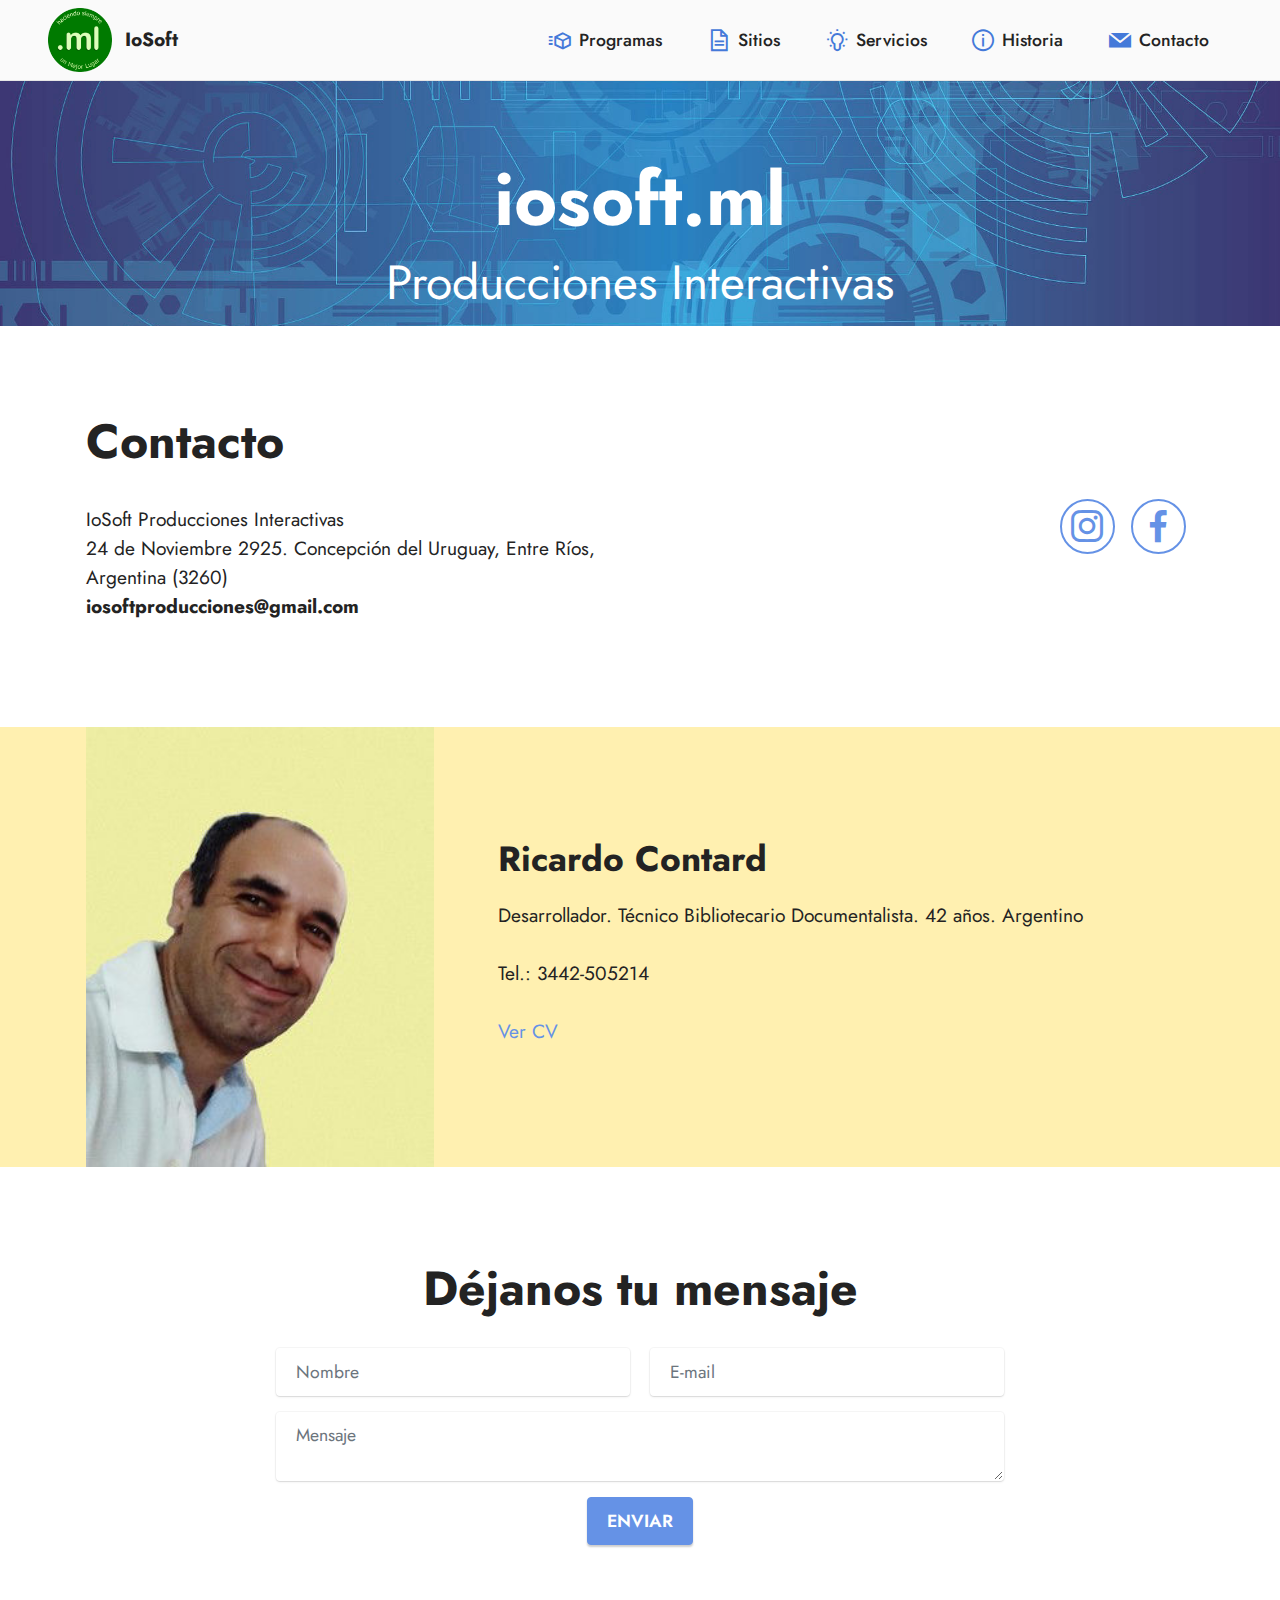
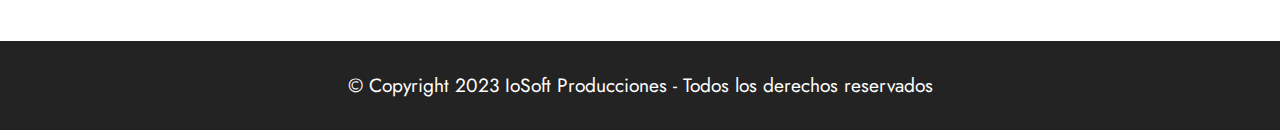
==== commit d0aea8a4: "Add files via upload" ====
--- a/contacto.html
+++ b/contacto.html
@@ -31,10 +31,10 @@
   <section data-bs-version="5.1" class="menu cid-tzQUlDGS8g" once="menu" id="menu1-13">
     
     <nav class="navbar navbar-dropdown navbar-fixed-top navbar-expand-lg">
-        <div class="container">
+        <div class="container-fluid">
             <div class="navbar-brand">
                 <span class="navbar-logo">
-                    <a href="https://mobiri.se">
+                    <a href="index.html">
                         <img src="assets/images/img10234625-121x121.png" alt="Mobirise Website Builder" style="height: 4rem;">
                     </a>
                 </span>
@@ -147,7 +147,7 @@
         </div>
         <div class="row justify-content-center mt-4">
             <div class="col-lg-8 mx-auto mbr-form" data-form-type="formoid">
-                <form action="https://mobirise.eu/" method="POST" class="mbr-form form-with-styler" data-form-title="Form Name"><input type="hidden" name="email" data-form-email="true" value="aGlzTQ6KBEbCcuCbxsJvMm43rTO+7eEZVr81oUhvI7iA+YnTTb2gl0iD2Oqug1u40G5wLBeAIr9JzZvRPtsMylae671A4aAUuMaQiRCBSh49Zc8t6yGBTQTX5ZqK1G3a">
+                <form action="https://mobirise.eu/" method="POST" class="mbr-form form-with-styler" data-form-title="Form Name"><input type="hidden" name="email" data-form-email="true" value="Ox66lXim0j8zqRwJVnYRyep49b+I8O6vNA8AN0ekN+6Vhe6kAHsHxx3ibCIJKzz7VzWZAO6QGA3NdQ+T6jRC8ltSw9zy21myfkUJnSKxcDZfbAKD9xnKExcyU/47GIjY">
                     <div class="row">
                         <div hidden="hidden" data-form-alert="" class="alert alert-success col-12">Gracias por contactarte! En breve responderemos...</div>
                         <div hidden="hidden" data-form-alert-danger="" class="alert alert-danger col-12">
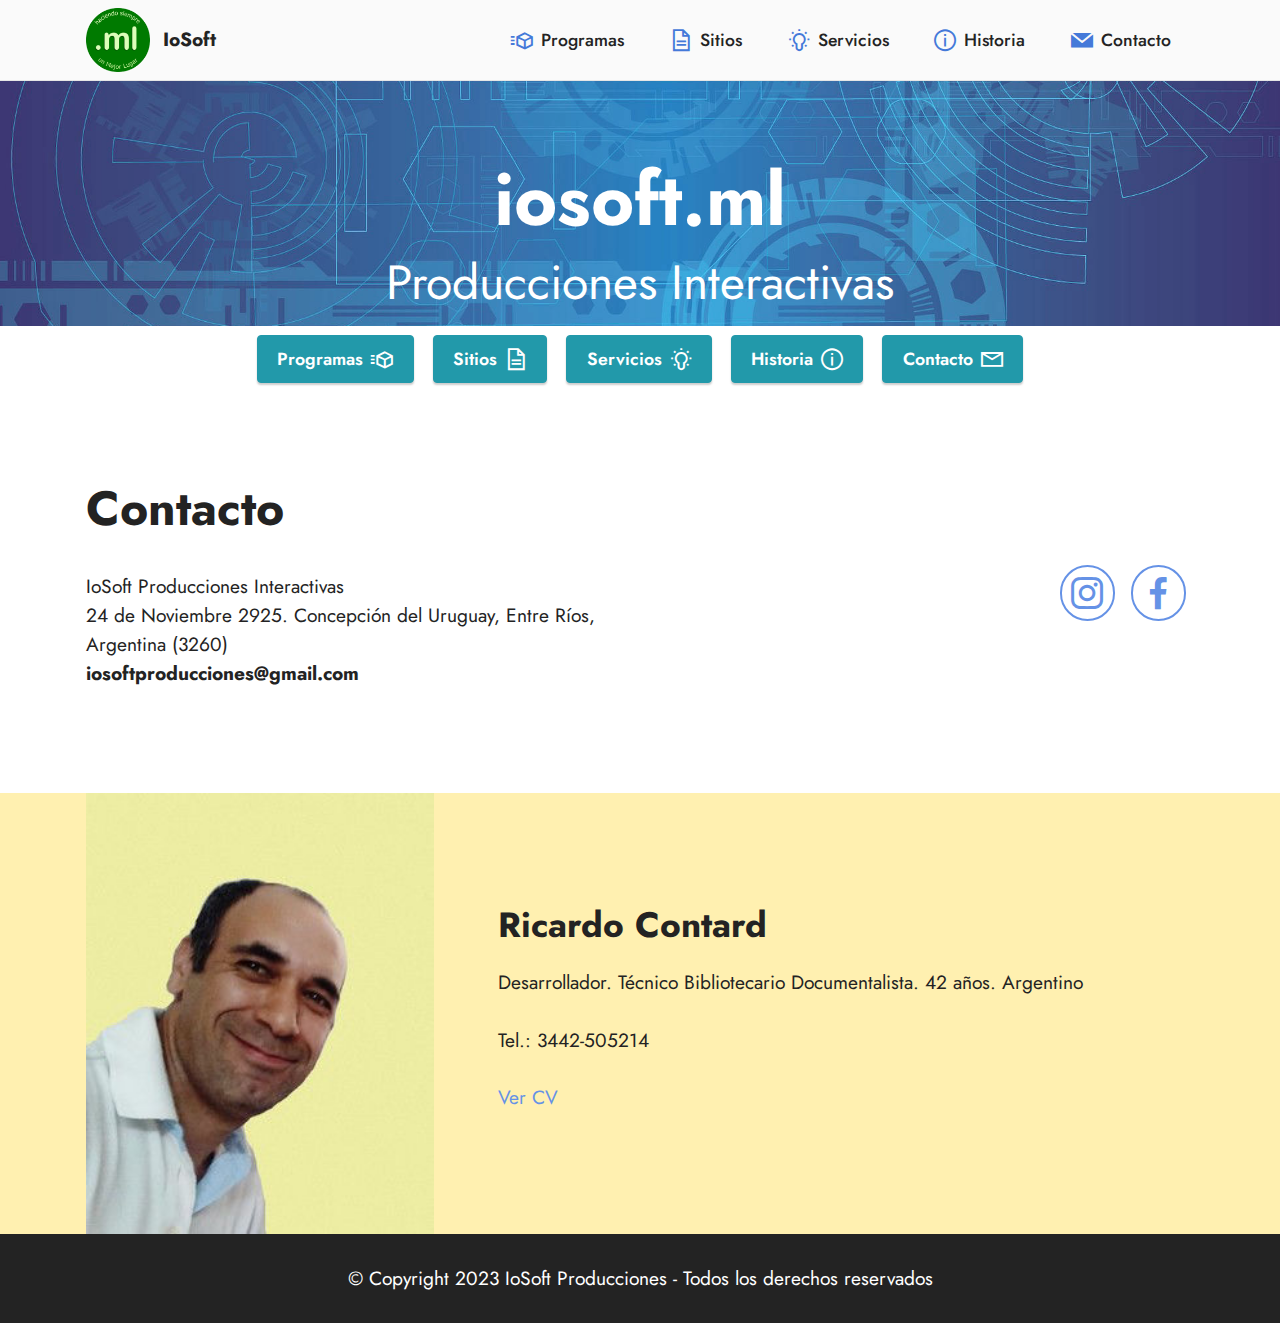
==== commit 69fabf03: "Update contacto.html" ====
--- a/contacto.html
+++ b/contacto.html
@@ -30,8 +30,8 @@
   
   <section data-bs-version="5.1" class="menu cid-tzQUlDGS8g" once="menu" id="menu1-13">
     
-    <nav class="navbar navbar-dropdown navbar-fixed-top navbar-expand-lg">
-        <div class="container-fluid">
+    <nav class="navbar navbar-dropdown navbar-expand-lg">
+        <div class="container">
             <div class="navbar-brand">
                 <span class="navbar-logo">
                     <a href="index.html">
@@ -72,6 +72,19 @@
                 <h2 class="mbr-section-title mbr-fonts-style mb-3 display-2">Producciones Interactivas</h2>
                 
                 
+            </div>
+        </div>
+    </div>
+</section>
+
+<section data-bs-version="5.1" class="content1 cid-tzTlcZ7aV8" id="content1-2i">
+    
+    <div class="container">
+        <div class="row justify-content-center">
+            <div class="title col-12 col-md-12">
+                
+                
+                <div class="mbr-section-btn align-center"><a class="btn btn-success display-4" href="programas.html"><span class="mobi-mbri mobi-mbri-delivery mbr-iconfont mbr-iconfont-btn"></span>Programas</a> <a class="btn btn-success display-4" href="sitios.html"><span class="mobi-mbri mobi-mbri-file mbr-iconfont mbr-iconfont-btn"></span>Sitios</a> <a class="btn btn-success display-4" href="servicios.html"><span class="mobi-mbri mobi-mbri-idea mbr-iconfont mbr-iconfont-btn"></span><span style="font-size: 22px;"><br></span>Servicios</a> <a class="btn btn-success display-4" href="historia.html"><span class="mobi-mbri mobi-mbri-info mbr-iconfont mbr-iconfont-btn"></span><span style="font-size: 22px;"><br></span>Historia<br></a> <a class="btn btn-success display-4" href="contacto.html"><span class="mobi-mbri mobi-mbri-letter mbr-iconfont mbr-iconfont-btn"></span><span style="font-size: 22px;"><br></span>Contacto<br></a></div>
             </div>
         </div>
     </div>
@@ -136,43 +149,6 @@
     </div>
 </section>
 
-<section data-bs-version="5.1" class="form5 cid-tzRlEWlzUB" id="form5-28">
-    
-    
-    <div class="container">
-        <div class="mbr-section-head">
-            <h3 class="mbr-section-title mbr-fonts-style align-center mb-0 display-2">
-                <strong>Déjanos tu mensaje</strong></h3>
-            
-        </div>
-        <div class="row justify-content-center mt-4">
-            <div class="col-lg-8 mx-auto mbr-form" data-form-type="formoid">
-                <form action="https://mobirise.eu/" method="POST" class="mbr-form form-with-styler" data-form-title="Form Name"><input type="hidden" name="email" data-form-email="true" value="Ox66lXim0j8zqRwJVnYRyep49b+I8O6vNA8AN0ekN+6Vhe6kAHsHxx3ibCIJKzz7VzWZAO6QGA3NdQ+T6jRC8ltSw9zy21myfkUJnSKxcDZfbAKD9xnKExcyU/47GIjY">
-                    <div class="row">
-                        <div hidden="hidden" data-form-alert="" class="alert alert-success col-12">Gracias por contactarte! En breve responderemos...</div>
-                        <div hidden="hidden" data-form-alert-danger="" class="alert alert-danger col-12">
-                            Oops...! some problem!
-                        </div>
-                    </div>
-                    <div class="dragArea row">
-                        <div class="col-md col-sm-12 form-group mb-3" data-for="name">
-                            <input type="text" name="name" placeholder="Nombre" data-form-field="name" class="form-control" value="" id="name-form5-28">
-                        </div>
-                        <div class="col-md col-sm-12 form-group mb-3" data-for="email">
-                            <input type="email" name="email" placeholder="E-mail" data-form-field="email" class="form-control" value="" id="email-form5-28">
-                        </div>
-                        
-                        <div class="col-12 form-group mb-3" data-for="textarea">
-                            <textarea name="textarea" placeholder="Mensaje" data-form-field="textarea" class="form-control" id="textarea-form5-28"></textarea>
-                        </div>
-                        <div class="col-lg-12 col-md-12 col-sm-12 align-center mbr-section-btn"><button type="submit" class="btn btn-primary display-4">ENVIAR</button></div>
-                    </div>
-                </form>
-            </div>
-        </div>
-    </div>
-</section>
-
 <section data-bs-version="5.1" class="footer7 cid-tzRaxSuZIO" once="footers" id="footer7-1n">
 
     
@@ -189,4 +165,4 @@
     </div>
 </section>
 </body>
-</html>+</html>
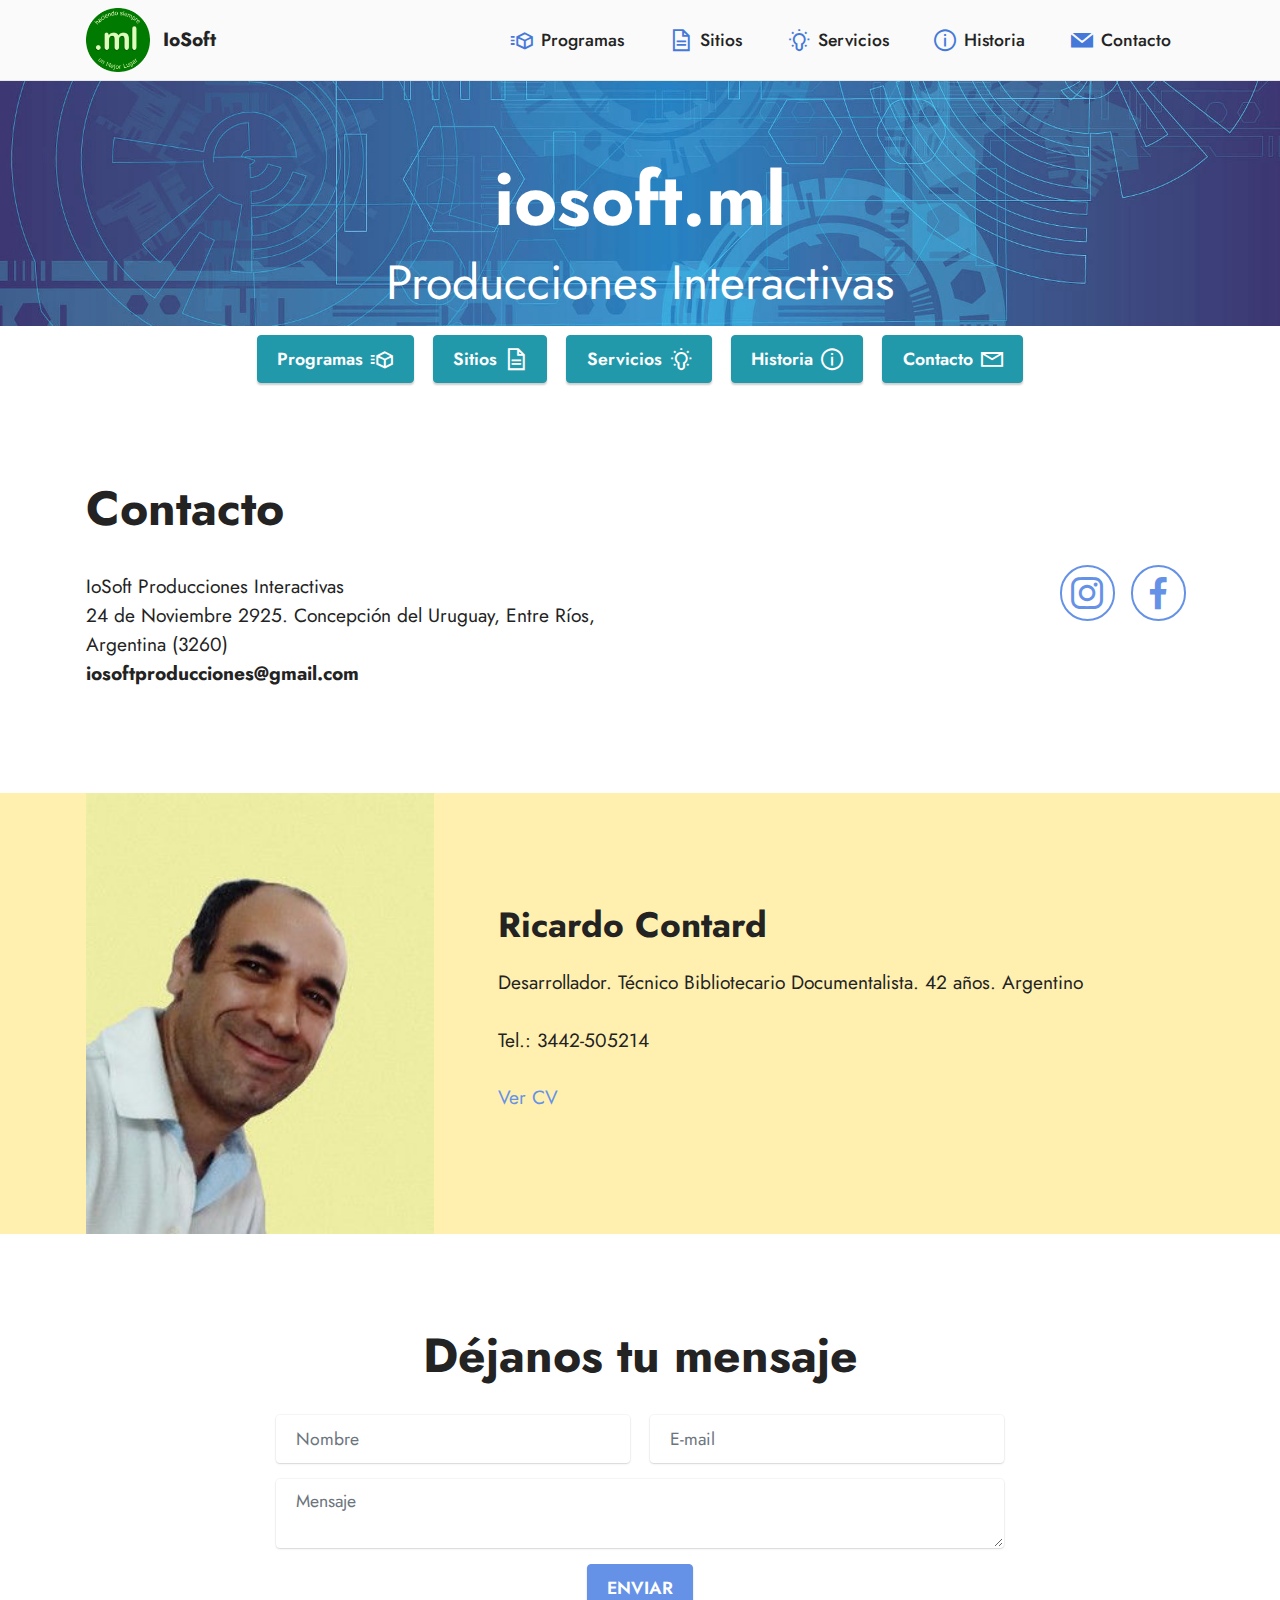
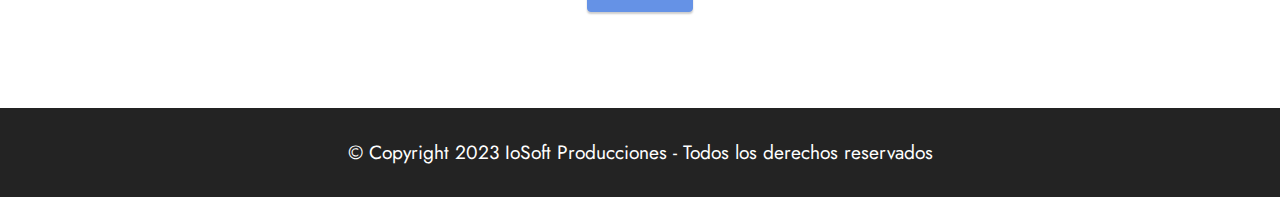
==== commit 48a3c75d: "Update contacto.html" ====
--- a/contacto.html
+++ b/contacto.html
@@ -149,6 +149,43 @@
     </div>
 </section>
 
+<section data-bs-version="5.1" class="form5 cid-tzRlEWlzUB" id="form5-28">
+    
+    
+    <div class="container">
+        <div class="mbr-section-head">
+            <h3 class="mbr-section-title mbr-fonts-style align-center mb-0 display-2">
+                <strong>Déjanos tu mensaje</strong></h3>
+            
+        </div>
+        <div class="row justify-content-center mt-4">
+            <div class="col-lg-8 mx-auto mbr-form" data-form-type="formoid">
+                <form action="https://mobirise.eu/" method="POST" class="mbr-form form-with-styler" data-form-title="Form Name"><input type="hidden" name="email" data-form-email="true" value="1g1dJmNxqzGXCdzkpxVk1gt8ok0QLp9VhMRYiCqP5nSifkhe9291C1PPo8TwDIf+Ed2+hjkkddGJVZtZbaBMVp7xh6w6hD0UWy16wiHMgvlMon2F9fGPedMbQTesiEbP">
+                    <div class="row">
+                        <div hidden="hidden" data-form-alert="" class="alert alert-success col-12">Gracias por contactarte! En breve responderemos...</div>
+                        <div hidden="hidden" data-form-alert-danger="" class="alert alert-danger col-12">
+                            Oops...! some problem!
+                        </div>
+                    </div>
+                    <div class="dragArea row">
+                        <div class="col-md col-sm-12 form-group mb-3" data-for="name">
+                            <input type="text" name="name" placeholder="Nombre" data-form-field="name" class="form-control" value="" id="name-form5-28">
+                        </div>
+                        <div class="col-md col-sm-12 form-group mb-3" data-for="email">
+                            <input type="email" name="email" placeholder="E-mail" data-form-field="email" class="form-control" value="" id="email-form5-28">
+                        </div>
+                        
+                        <div class="col-12 form-group mb-3" data-for="textarea">
+                            <textarea name="textarea" placeholder="Mensaje" data-form-field="textarea" class="form-control" id="textarea-form5-28"></textarea>
+                        </div>
+                        <div class="col-lg-12 col-md-12 col-sm-12 align-center mbr-section-btn"><button type="submit" class="btn btn-primary display-4">ENVIAR</button></div>
+                    </div>
+                </form>
+            </div>
+        </div>
+    </div>
+</section>
+  
 <section data-bs-version="5.1" class="footer7 cid-tzRaxSuZIO" once="footers" id="footer7-1n">
 
     
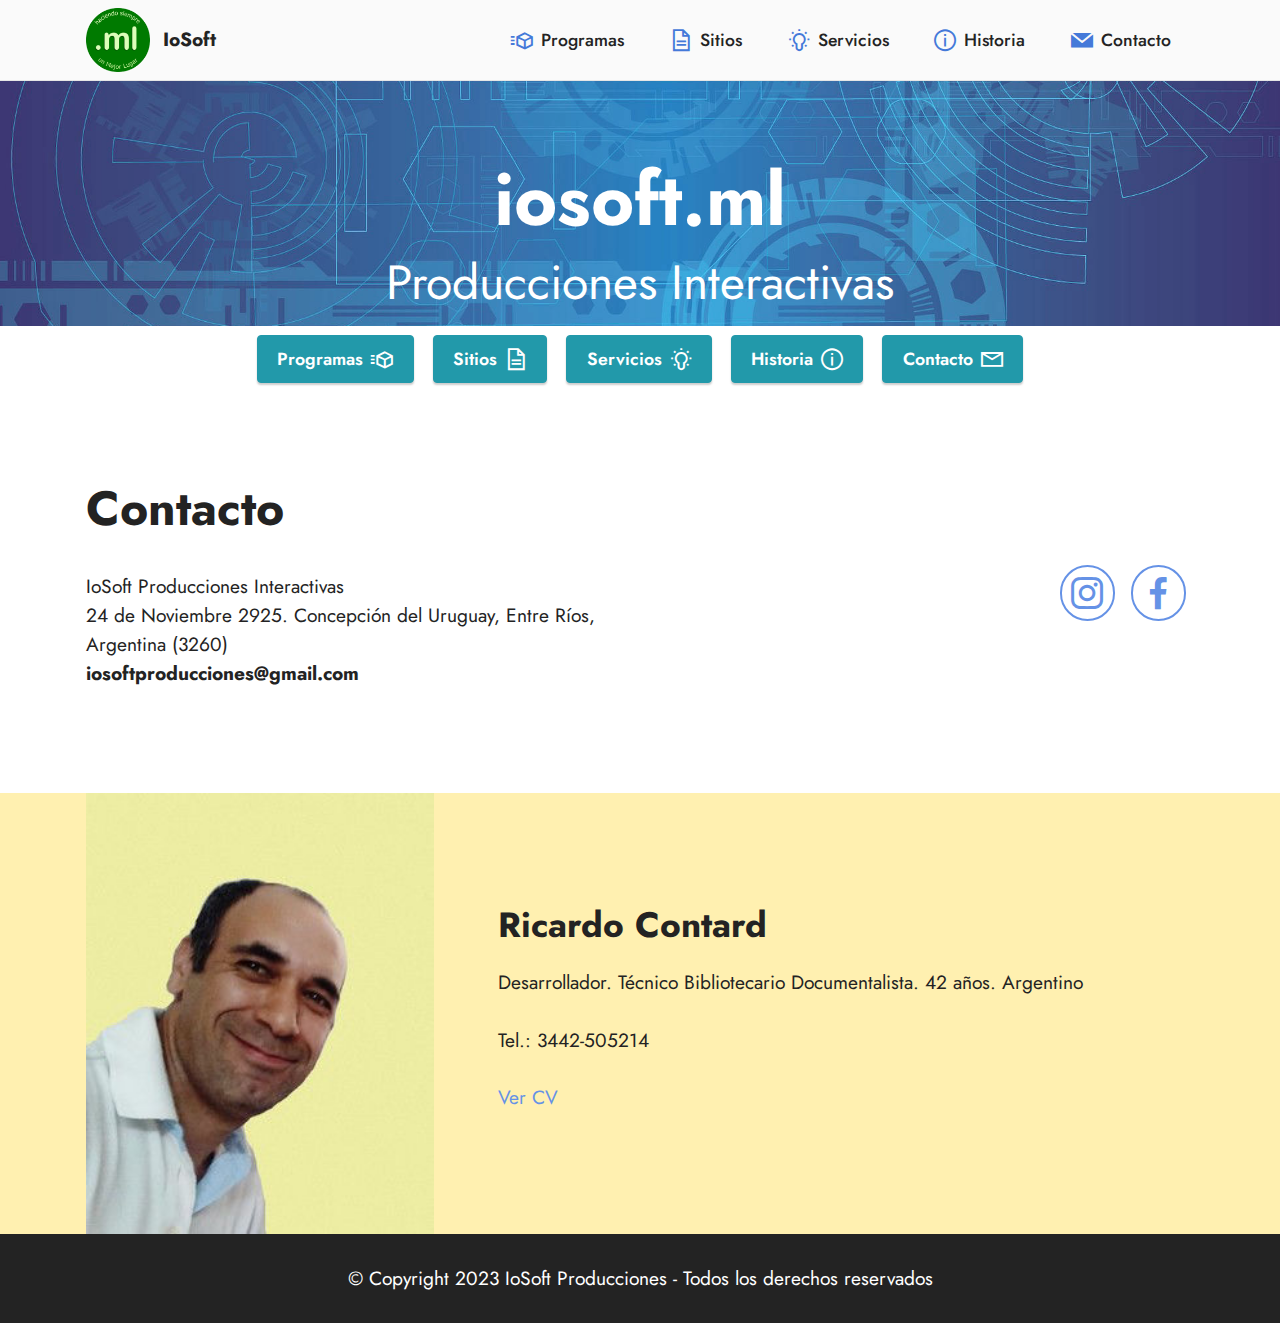
==== commit 8d5fbe5d: "Update contacto.html" ====
--- a/contacto.html
+++ b/contacto.html
@@ -149,43 +149,6 @@
     </div>
 </section>
 
-<section data-bs-version="5.1" class="form5 cid-tzRlEWlzUB" id="form5-28">
-    
-    
-    <div class="container">
-        <div class="mbr-section-head">
-            <h3 class="mbr-section-title mbr-fonts-style align-center mb-0 display-2">
-                <strong>Déjanos tu mensaje</strong></h3>
-            
-        </div>
-        <div class="row justify-content-center mt-4">
-            <div class="col-lg-8 mx-auto mbr-form" data-form-type="formoid">
-                <form action="https://mobirise.eu/" method="POST" class="mbr-form form-with-styler" data-form-title="Form Name"><input type="hidden" name="email" data-form-email="true" value="1g1dJmNxqzGXCdzkpxVk1gt8ok0QLp9VhMRYiCqP5nSifkhe9291C1PPo8TwDIf+Ed2+hjkkddGJVZtZbaBMVp7xh6w6hD0UWy16wiHMgvlMon2F9fGPedMbQTesiEbP">
-                    <div class="row">
-                        <div hidden="hidden" data-form-alert="" class="alert alert-success col-12">Gracias por contactarte! En breve responderemos...</div>
-                        <div hidden="hidden" data-form-alert-danger="" class="alert alert-danger col-12">
-                            Oops...! some problem!
-                        </div>
-                    </div>
-                    <div class="dragArea row">
-                        <div class="col-md col-sm-12 form-group mb-3" data-for="name">
-                            <input type="text" name="name" placeholder="Nombre" data-form-field="name" class="form-control" value="" id="name-form5-28">
-                        </div>
-                        <div class="col-md col-sm-12 form-group mb-3" data-for="email">
-                            <input type="email" name="email" placeholder="E-mail" data-form-field="email" class="form-control" value="" id="email-form5-28">
-                        </div>
-                        
-                        <div class="col-12 form-group mb-3" data-for="textarea">
-                            <textarea name="textarea" placeholder="Mensaje" data-form-field="textarea" class="form-control" id="textarea-form5-28"></textarea>
-                        </div>
-                        <div class="col-lg-12 col-md-12 col-sm-12 align-center mbr-section-btn"><button type="submit" class="btn btn-primary display-4">ENVIAR</button></div>
-                    </div>
-                </form>
-            </div>
-        </div>
-    </div>
-</section>
-  
 <section data-bs-version="5.1" class="footer7 cid-tzRaxSuZIO" once="footers" id="footer7-1n">
 
     
